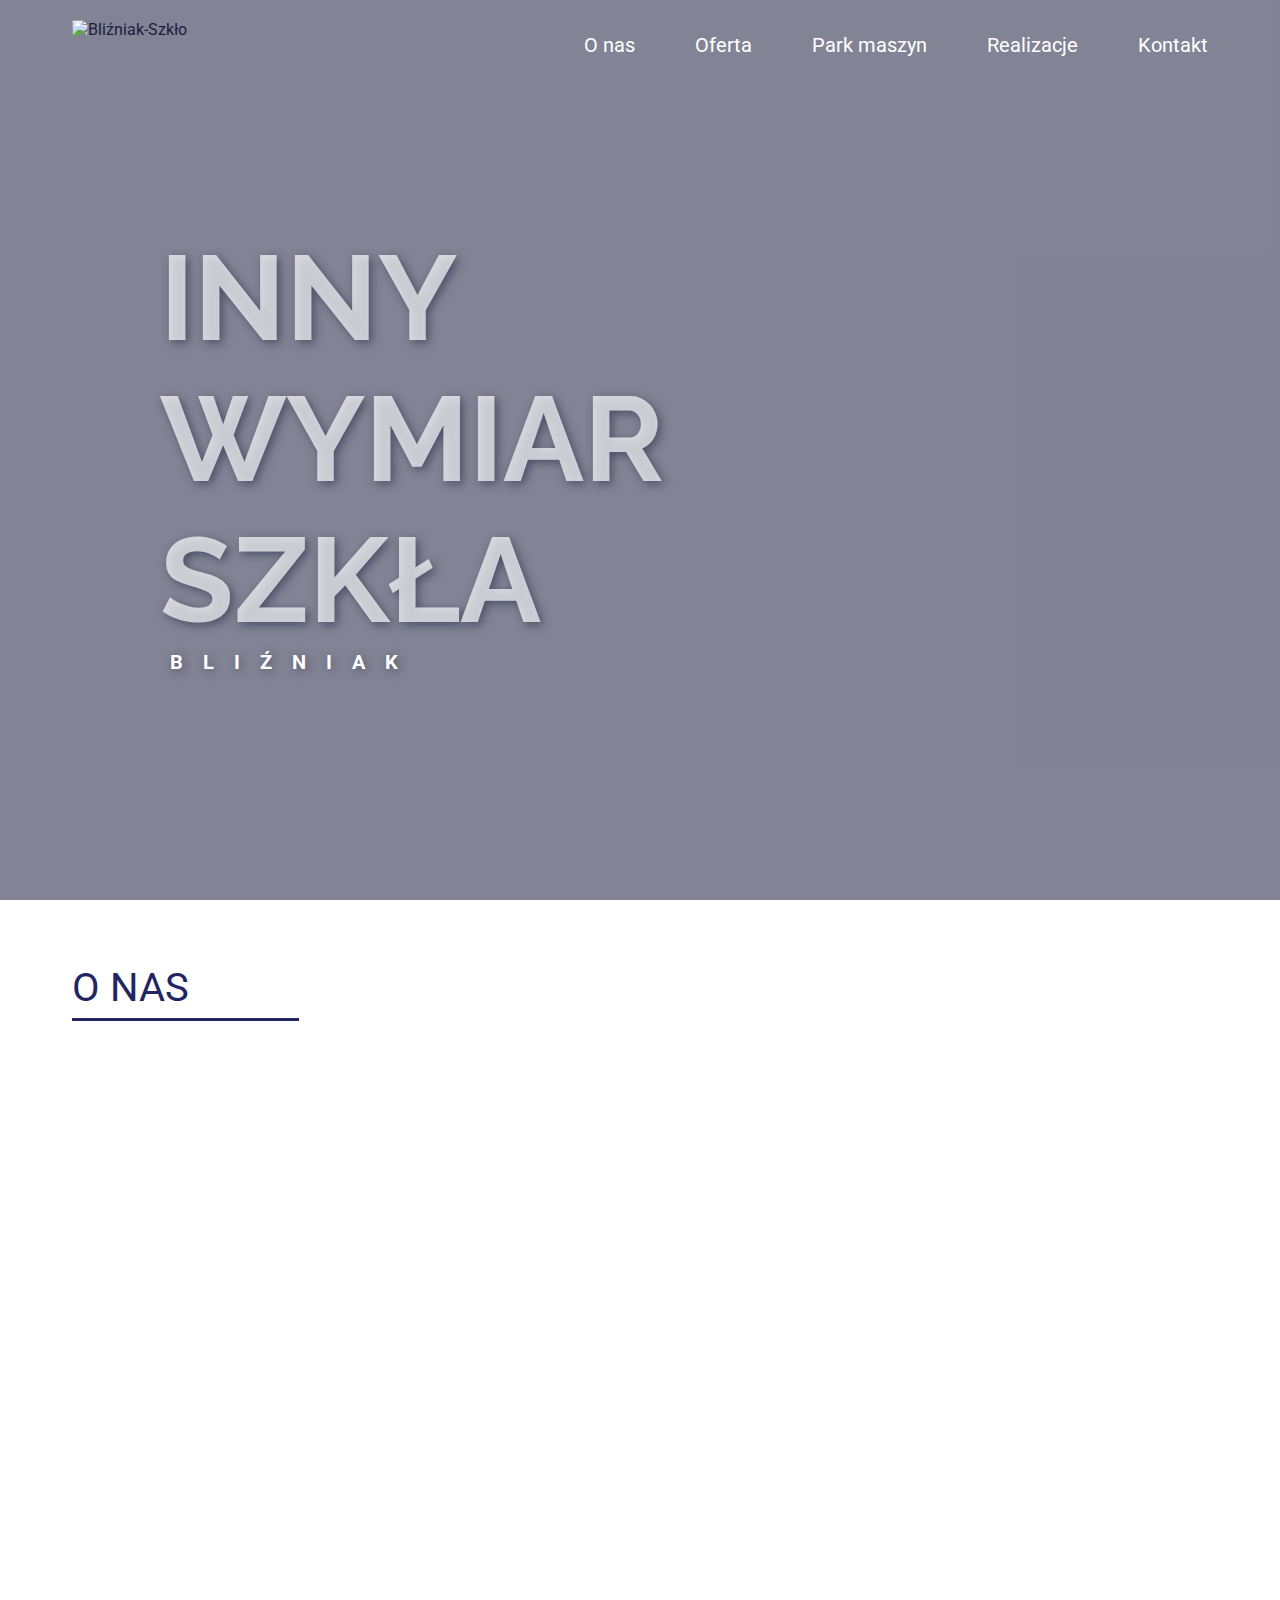
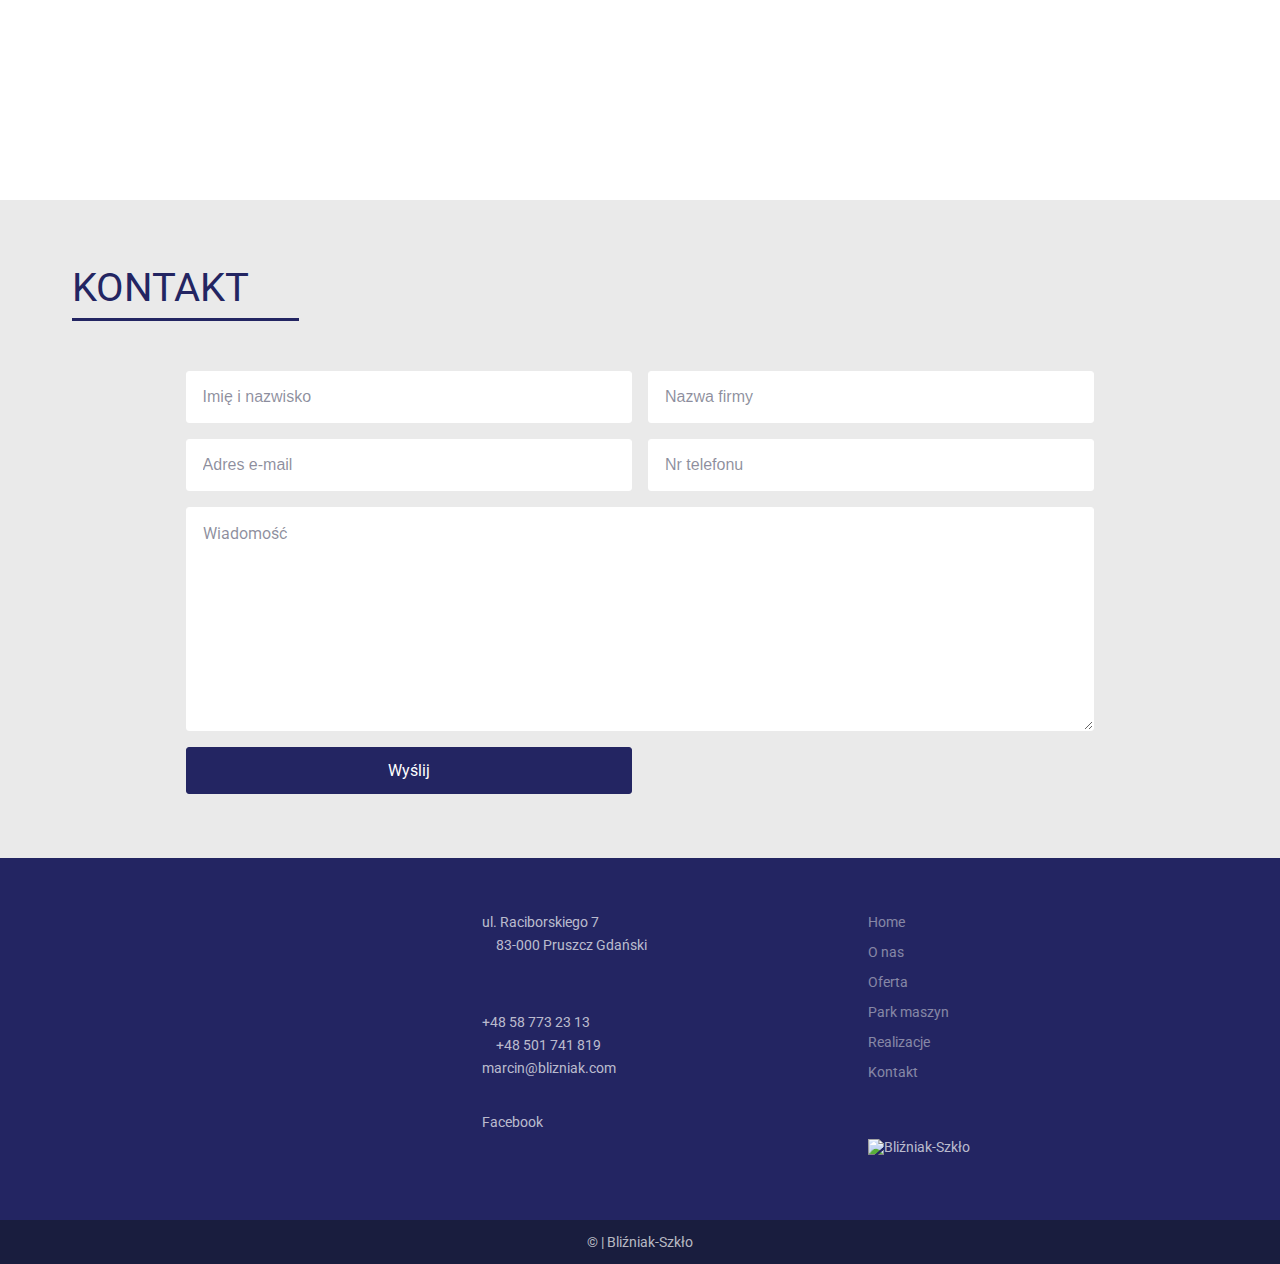
==== index.html @ 3faaf6b9 "Add contact form HTML and CSS" ====
<!DOCTYPE html>
<html lang="en">
	<head>
		<meta charset="UTF-8" />
		<meta http-equiv="X-UA-Compatible" content="IE=edge" />
		<meta name="viewport" content="width=device-width, initial-scale=1.0" />
		<link rel="icon" type="image/png" sizes="32x32" href="/favicon-32x32.png" />
		<link rel="preconnect" href="https://fonts.googleapis.com" />
		<link rel="preconnect" href="https://fonts.gstatic.com" crossorigin />
		<link
			href="https://fonts.googleapis.com/css2?family=Raleway:wght@400;700&family=Roboto:wght@400;700&display=swap"
			rel="stylesheet"
		/>
		<link rel="stylesheet" href="./css/hamburger.css" />
		<link rel="stylesheet" href="./css/main.css" />
		<!-- <link rel="stylesheet" media="screen and (max-width: 992px)" href="./css/mobile.css" /> -->

		<title>Bliźniak Szkło</title>

		<script src="https://kit.fontawesome.com/5b996fd4be.js" crossorigin="anonymous"></script>
		<script src="./js/main.js" defer></script>
	</head>

	<body>
		<header class="header">
			<div class="nav-wrapper">
				<div class="navbar">
					<div class="navbar__logo">
						<img src="./img/logo.jpg" alt="Bliźniak-Szkło" class="navbar__logo-img" />
					</div>

					<nav class="nav">
						<ul id="primary-navigation" class="nav__menu nav__menu-desktop">
							<li><a href="#about" class="nav__link">O nas</a></li>
							<li><a href="#offer" class="nav__link">Oferta</a></li>
							<li><a href="#machines" class="nav__link">Park maszyn</a></li>
							<li><a href="#ourwork" class="nav__link">Realizacje</a></li>
							<li><a href="#contact" class="nav__link">Kontakt</a></li>
						</ul>
					</nav>

					<nav class="nav__mobile">
						<ul id="primary-navigation" class="nav__menu nav__menu-mobile">
							<li><a href="#about" class="nav__link-mobile">O nas</a></li>
							<li><a href="#offer" class="nav__link-mobile">Oferta</a></li>
							<li><a href="#machines" class="nav__link-mobile">Park maszyn</a></li>
							<li><a href="#ourwork" class="nav__link-mobile">Realizacje</a></li>
							<li><a href="#contact" class="nav__link-mobile">Kontakt</a></li>
						</ul>
					</nav>

					<button
						class="hamburger hamburger--emphatic"
						type="button"
						aria-controls="primary-navigation"
					>
						<span class="hamburger-box">
							<span class="hamburger-inner"></span>
						</span>
					</button>
				</div>
			</div>
		</header>

		<main>
			<section class="hero">
				<div class="hero__shadow">
					<h1 class="hero__title">Inny wymiar szkła</h1>
					<h3 class="hero__subtitle">Bliźniak</h3>
				</div>
				<a href="#about" class="hero__arrow"><i class="fa-solid fa-chevron-down"></i></a>
			</section>

			<section id="about" class="about section">
				<div class="wrapper"><h2 class="section-title">O nas</h2></div>
			</section>

			<section id="contact" class="contact section">
				<div class="wrapper">
					<h2 class="section-title">Kontakt</h2>
					<div class="contact__box">
						<form class="contact__form" action="">
							<input
								class="contact__form-input"
								type="text"
								name="name"
								placeholder="Imię i nazwisko"
							/>
							<input
								class="contact__form-input"
								type="text"
								name="company"
								placeholder="Nazwa firmy"
							/>

							<input
								class="contact__form-input"
								type="email"
								name="email"
								placeholder="Adres e-mail"
								required
							/>
							<input
								class="contact__form-input"
								type="tel"
								name="phone"
								placeholder="Nr telefonu"
							/>

							<textarea
								class="contact__form-input contact__form-textarea"
								name="message"
								id="message"
								cols="30"
								rows="10"
								placeholder="Wiadomość"
							></textarea>
							<button class="contact__form-btn">Wyślij</button>
						</form>
						<!-- <div class="contact__img">
							<img src="./img/yacht/y4.jpg" alt="Szklane drzwi w łazience jachtu ACE" />
						</div> -->
					</div>
				</div>
			</section>
		</main>

		<footer class="footer">
			<div class="wrapper">
				<div class="footer__box">
					<div class="footer__map">
						<iframe
							src="https://www.google.com/maps/embed?pb=!1m18!1m12!1m3!1d2330.1888000478284!2d18.6280893!3d54.2652375!2m3!1f0!2f0!3f0!3m2!1i1024!2i768!4f13.1!3m3!1m2!1s0x46fd71000fdbfa2b%3A0xfeaa3572688bab7!2sRaciborskiego%207%2C%2083-000%20Pruszcz%20Gda%C5%84ski!5e0!3m2!1sen!2spl!4v1685389573727!5m2!1sen!2spl"
							width="300"
							height="250"
							style="border: 0"
							allowfullscreen=""
							loading="lazy"
							referrerpolicy="no-referrer-when-downgrade"
						></iframe>
					</div>
					<div class="footer__adress">
						<p><i class="fa-solid fa-location-dot"></i>ul. Raciborskiego 7</p>
						<p>83-000 Pruszcz Gdański</p>
					</div>
					<div class="footer__contacts">
						<p><i class="fa-solid fa-phone"></i>+48 58 773 23 13</p>
						<p>+48 501 741 819</p>
						<p>
							<i class="fa-solid fa-envelope"></i
							><a href="mailto:marcin@blizniak.com" class="footer__link">marcin@blizniak.com</a>
						</p>
					</div>
					<div class="socials">
						<p>
							<i class="fa-brands fa-facebook-f"></i
							><a
								href="http://https://www.facebook.com/profile.php?id=100068883725891"
								target="_blank"
								class="footer__link"
								>Facebook</a
							>
						</p>
					</div>
					<nav class="footer__nav">
						<ul id="footer-navigation" class="footer__nav">
							<li><a href="#" class="footer__link">Home</a></li>
							<li><a href="#about" class="footer__link">O nas</a></li>
							<li><a href="#offer" class="footer__link">Oferta</a></li>
							<li><a href="#machines" class="footer__link">Park maszyn</a></li>
							<li><a href="#ourwork" class="footer__link">Realizacje</a></li>
							<li><a href="#contact" class="footer__link">Kontakt</a></li>
						</ul>
					</nav>
					<div class="footer__logo">
						<img src="./img/logo.jpg" alt="Bliźniak-Szkło" class="footer__logo-img" />
					</div>
				</div>
			</div>
			<div class="footer__bottom-txt">
				&copy; <span class="footer__year"></span> | Bliźniak-Szkło
			</div>
		</footer>
	</body>
</html>
---- css/hamburger.css ----
.hamburger {
	padding: 15px 15px;
	display: inline-block;
	cursor: pointer;
	transition-property: opacity, filter;
	transition-duration: 0.15s;
	transition-timing-function: linear;
	font: inherit;
	color: inherit;
	text-transform: none;
	background-color: transparent;
	border: 0;
	margin: 0;
	overflow: visible;
}
.hamburger:hover {
	opacity: 0.7;
}
.hamburger.is-active:hover {
	opacity: 0.7;
}
.hamburger.is-active .hamburger-inner,
.hamburger.is-active .hamburger-inner::before,
.hamburger.is-active .hamburger-inner::after {
	background-color: #000;
}

.hamburger-box {
	width: 40px;
	height: 24px;
	display: inline-block;
	position: relative;
}

.hamburger-inner {
	display: block;
	top: 50%;
	margin-top: -2px;
}
.hamburger-inner,
.hamburger-inner::before,
.hamburger-inner::after {
	width: 40px;
	height: 4px;
	background-color: #000;
	border-radius: 4px;
	position: absolute;
	transition-property: transform;
	transition-duration: 0.15s;
	transition-timing-function: ease;
}
.hamburger-inner::before,
.hamburger-inner::after {
	content: '';
	display: block;
}
.hamburger-inner::before {
	top: -10px;
}
.hamburger-inner::after {
	bottom: -10px;
}

.hamburger--emphatic {
	overflow: hidden;
}
.hamburger--emphatic .hamburger-inner {
	transition: background-color 0.125s 0.175s ease-in;
}
.hamburger--emphatic .hamburger-inner::before {
	left: 0;
	transition: transform 0.125s cubic-bezier(0.6, 0.04, 0.98, 0.335), top 0.05s 0.125s linear,
		left 0.125s 0.175s ease-in;
}
.hamburger--emphatic .hamburger-inner::after {
	top: 10px;
	right: 0;
	transition: transform 0.125s cubic-bezier(0.6, 0.04, 0.98, 0.335), top 0.05s 0.125s linear,
		right 0.125s 0.175s ease-in;
}
.hamburger--emphatic.is-active .hamburger-inner {
	transition-delay: 0s;
	transition-timing-function: ease-out;
	background-color: transparent !important;
}
.hamburger--emphatic.is-active .hamburger-inner::before {
	left: -80px;
	top: -80px;
	transform: translate3d(80px, 80px, 0) rotate(45deg);
	transition: left 0.125s ease-out, top 0.05s 0.125s linear,
		transform 0.125s 0.175s cubic-bezier(0.075, 0.82, 0.165, 1);
}
.hamburger--emphatic.is-active .hamburger-inner::after {
	right: -80px;
	top: -80px;
	transform: translate3d(-80px, 80px, 0) rotate(-45deg);
	transition: right 0.125s ease-out, top 0.05s 0.125s linear,
		transform 0.125s 0.175s cubic-bezier(0.075, 0.82, 0.165, 1);
}
---- css/main.css ----
@-webkit-keyframes gradientAnimation {
  0% {
    background-position: 140% 140%;
  }
  65% {
    background-position: 140% 140%;
  }
  100% {
    background-position: -20% 0%;
  }
}
@keyframes gradientAnimation {
  0% {
    background-position: 140% 140%;
  }
  65% {
    background-position: 140% 140%;
  }
  100% {
    background-position: -20% 0%;
  }
}
@-webkit-keyframes arrowBounce {
  0% {
    bottom: 20px;
  }
  10% {
    bottom: 30px;
  }
  20% {
    bottom: 20px;
  }
  30% {
    bottom: 25px;
  }
  40% {
    bottom: 20px;
  }
  100% {
    bottom: 20px;
  }
}
@keyframes arrowBounce {
  0% {
    bottom: 20px;
  }
  10% {
    bottom: 30px;
  }
  20% {
    bottom: 20px;
  }
  30% {
    bottom: 25px;
  }
  40% {
    bottom: 20px;
  }
  100% {
    bottom: 20px;
  }
}
*,
*::before,
*::after {
  -webkit-box-sizing: border-box;
          box-sizing: border-box;
  margin: 0;
  padding: 0;
}

html {
  font-size: 62.5%;
  scroll-behavior: smooth;
}

body {
  background-color: #eaeaea;
  color: #191d3e;
  font-family: "Roboto", sans-serif;
  font-size: 1.6rem;
}

.wrapper {
  width: 100%;
  max-width: 1400px;
  margin: 0 auto;
}

.section {
  padding: 6em 0;
}

.section-title {
  position: relative;
  margin-bottom: 1.5em;
  color: #232562;
  text-transform: uppercase;
  font-size: 4rem;
  font-weight: normal;
}

.section-title::after {
  content: "";
  position: absolute;
  bottom: -10px;
  left: 0;
  width: 20%;
  height: 3px;
  background-color: #232562;
}

.header {
  position: absolute;
  display: -webkit-box;
  display: -ms-flexbox;
  display: flex;
  -webkit-box-pack: center;
      -ms-flex-pack: center;
          justify-content: center;
  width: 100%;
  z-index: 5;
}

.nav-wrapper {
  width: 100%;
  max-width: 1400px;
  margin: 0 auto;
}

.navbar {
  display: -webkit-box;
  display: -ms-flexbox;
  display: flex;
  -webkit-box-pack: justify;
      -ms-flex-pack: justify;
          justify-content: space-between;
  -webkit-box-align: center;
      -ms-flex-align: center;
          align-items: center;
  width: 100%;
  height: 90px;
  padding: 2rem 0;
}
.navbar__logo {
  height: 100%;
  z-index: 5;
}
.navbar__logo-img {
  height: 100%;
}

.nav__mobile {
  position: absolute;
  top: -100vh;
  right: 0;
  display: none;
  -webkit-box-pack: center;
      -ms-flex-pack: center;
          justify-content: center;
  width: 100%;
  height: 100vh;
  background-color: #191d3e;
  opacity: 0;
  -webkit-transition: top 0.3s ease-in, opacity 0.3s linear;
  transition: top 0.3s ease-in, opacity 0.3s linear;
}
.nav__menu {
  display: -webkit-box;
  display: -ms-flexbox;
  display: flex;
  list-style: none;
}
.nav__menu-desktop {
  -webkit-box-align: center;
      -ms-flex-align: center;
          align-items: center;
  height: 100%;
}
.nav__menu-mobile {
  -webkit-box-orient: vertical;
  -webkit-box-direction: normal;
      -ms-flex-direction: column;
          flex-direction: column;
  -webkit-box-pack: center;
      -ms-flex-pack: center;
          justify-content: center;
  gap: 2em;
}
.nav__link {
  margin-left: 3em;
  padding: 1em 0;
  color: hsl(0, 0%, 100%);
  font-size: 2rem;
  position: relative;
  font-family: "Roboto", sans-serif;
  text-decoration: none;
  overflow: hidden;
  cursor: pointer;
}
.nav__link::before {
  content: "";
  display: block;
  position: absolute;
  bottom: 5px;
  left: 0;
  width: 0;
  height: 2px;
  background-color: hsl(0, 0%, 100%);
  -webkit-transition: width 0.2s linear;
  transition: width 0.2s linear;
}
.nav__link:hover::before {
  width: 100%;
}
.nav__link-mobile {
  margin: 0;
  color: hsl(0, 0%, 100%);
  font-size: 3rem;
  font-weight: normal;
  position: relative;
  font-family: "Roboto", sans-serif;
  text-decoration: none;
  overflow: hidden;
  cursor: pointer;
}

.is-visible {
  top: 0;
  opacity: 1;
}

.hamburger {
  display: none;
}

.hero {
  position: relative;
  height: 100vh;
  width: 100%;
  background-image: url("../img/yacht/y6.jpg");
  background-size: cover;
  background-repeat: no-repeat;
  text-transform: uppercase;
  text-align: center;
}
.hero__shadow {
  display: -webkit-box;
  display: -ms-flexbox;
  display: flex;
  -webkit-box-orient: vertical;
  -webkit-box-direction: normal;
      -ms-flex-direction: column;
          flex-direction: column;
  -webkit-box-pack: center;
      -ms-flex-pack: center;
          justify-content: center;
  -webkit-box-align: center;
      -ms-flex-align: center;
          align-items: center;
  width: 100%;
  height: 100%;
  padding: 2em;
  background-color: hsla(234, 43%, 17%, 0.5);
}
.hero__title {
  background: linear-gradient(135deg, hsla(0, 0%, 100%, 0) 48%, hsl(0, 0%, 100%) 50%, hsla(0, 0%, 100%, 0) 50%);
  background-size: 200%;
  -webkit-background-clip: text;
          background-clip: text;
  color: hsla(0, 0%, 100%, 0.7);
  text-shadow: 3px 3px 10px hsla(234, 43%, 17%, 0.5);
  font-size: 14rem;
  font-family: "Raleway", sans-serif;
  -webkit-animation: gradientAnimation 12s ease infinite;
          animation: gradientAnimation 12s ease infinite;
}
.hero__subtitle {
  font-size: 2rem;
  letter-spacing: 2em;
  color: hsl(0, 0%, 100%);
  text-shadow: 2px 2px 10px hsla(234, 43%, 17%, 0.5);
}
.hero__arrow {
  position: absolute;
  bottom: 20px;
  left: 50%;
  -webkit-transform: translateX(-50%);
          transform: translateX(-50%);
  padding: 10px;
  font-size: 4rem;
  color: hsla(0, 0%, 100%, 0.7);
  text-shadow: 2px 2px 10px hsla(234, 43%, 17%, 0.5);
}

.about {
  background-color: hsl(0, 0%, 100%);
  height: 100vh;
}

.contact__box {
  display: -webkit-box;
  display: -ms-flexbox;
  display: flex;
  -webkit-box-pack: center;
      -ms-flex-pack: center;
          justify-content: center;
  width: 100%;
}
.contact__form {
  display: grid;
  grid-template-columns: repeat(2, 1fr);
  gap: 1em;
  width: 80%;
}
.contact__form-input {
  padding: 1em;
  border: 1px solid hsl(0, 0%, 100%);
  border-radius: 3px;
  font-size: 1.6rem;
}
.contact__form-input::-webkit-input-placeholder {
  color: hsla(234, 43%, 17%, 0.5);
}
.contact__form-input::-moz-placeholder {
  color: hsla(234, 43%, 17%, 0.5);
}
.contact__form-input:-ms-input-placeholder {
  color: hsla(234, 43%, 17%, 0.5);
}
.contact__form-input::-ms-input-placeholder {
  color: hsla(234, 43%, 17%, 0.5);
}
.contact__form-input::placeholder {
  color: hsla(234, 43%, 17%, 0.5);
}
.contact__form-textarea {
  grid-column: 1/3;
  width: 100%;
  resize: vertical;
  font-family: "Roboto", sans-serif;
  font-size: 1.6rem;
}
.contact__form-btn {
  font-size: 1.6rem;
  position: relative;
  padding: 0.8em 2em;
  border: 1px solid #232562;
  border-radius: 3px;
  color: hsl(0, 0%, 100%);
  background-color: #232562;
  font-family: "Roboto", sans-serif;
  overflow: hidden;
  cursor: pointer;
  -webkit-transition: color 0.3s linear;
  transition: color 0.3s linear;
}
.contact__form-btn:hover {
  color: hsla(0, 0%, 100%, 0.7);
}
.contact__form-btn::before {
  content: "";
  position: absolute;
  display: block;
  top: 0px;
  left: -100%;
  width: 50%;
  height: 200%;
  background-image: -webkit-gradient(linear, left top, left bottom, from(rgba(255, 255, 255, 0)), to(rgba(255, 255, 255, 0.3)));
  background-image: linear-gradient(rgba(255, 255, 255, 0), rgba(255, 255, 255, 0.3));
  -webkit-transform: rotate(-45deg);
          transform: rotate(-45deg);
  -webkit-transition: left 1.5s;
  transition: left 1.5s;
}
.contact__form-btn:hover::before {
  left: 150%;
}

.footer {
  display: -webkit-box;
  display: -ms-flexbox;
  display: flex;
  -webkit-box-orient: vertical;
  -webkit-box-direction: normal;
      -ms-flex-direction: column;
          flex-direction: column;
  -webkit-box-align: center;
      -ms-flex-align: center;
          align-items: center;
  background-color: #232562;
  color: hsla(0, 0%, 100%, 0.7);
  font-size: 1.4rem;
}
.footer__box {
  display: grid;
  grid-template-columns: 1fr 1fr 1fr;
  grid-template-rows: 100px 100px 50px;
  grid-template-areas: "map adress nav" "map contacts nav" "map socials logo";
  -webkit-column-gap: 4em;
     -moz-column-gap: 4em;
          column-gap: 4em;
  padding: 4em 0;
}
.footer__map {
  grid-area: map;
  width: 100%;
  height: 100%;
}
.footer__adress {
  grid-area: adress;
  display: -webkit-box;
  display: -ms-flexbox;
  display: flex;
  -webkit-box-orient: vertical;
  -webkit-box-direction: normal;
      -ms-flex-direction: column;
          flex-direction: column;
  gap: 0.5em;
}
.footer__contacts {
  grid-area: contacts;
  display: -webkit-box;
  display: -ms-flexbox;
  display: flex;
  -webkit-box-orient: vertical;
  -webkit-box-direction: normal;
      -ms-flex-direction: column;
          flex-direction: column;
  gap: 0.5em;
}
.footer__socials {
  position: relative;
}
.footer__logo {
  position: relative;
  height: 100%;
}
.footer__logo-img {
  position: absolute;
  bottom: 0;
  height: 50%;
}
.footer__nav {
  grid-area: nav;
  list-style: none;
  display: -webkit-box;
  display: -ms-flexbox;
  display: flex;
  -webkit-box-orient: vertical;
  -webkit-box-direction: normal;
      -ms-flex-direction: column;
          flex-direction: column;
  gap: 1em;
}
.footer__nav a {
  color: hsla(0, 0%, 92%, 0.5);
}
.footer__link {
  text-decoration: none;
  color: hsla(0, 0%, 100%, 0.7);
}
.footer__link:hover {
  color: #c7af99;
}
.footer i {
  width: 1em;
  margin-right: 1em;
}
.footer p:nth-child(2) {
  margin-left: 2em;
}
.footer__bottom-txt {
  width: 100%;
  padding: 1em 0em;
  background-color: #191d3e;
  text-align: center;
}

@keyframes gradientAnimation {
  0% {
    background-position: 140% 140%;
  }
  65% {
    background-position: 140% 140%;
  }
  100% {
    background-position: -20% 0%;
  }
}
@keyframes arrowBounce {
  0% {
    bottom: 20px;
  }
  10% {
    bottom: 30px;
  }
  20% {
    bottom: 20px;
  }
  30% {
    bottom: 25px;
  }
  40% {
    bottom: 20px;
  }
  100% {
    bottom: 20px;
  }
}
@media (max-width: 1600px) {
  .wrapper {
    max-width: 1200px;
    padding: 0 2em;
  }
  .nav-wrapper {
    max-width: 1200px;
  }
  .hero__title {
    font-size: 12rem;
  }
}
@media (max-width: 1400px) {
  .section {
    padding: 4em 0;
  }
  .nav-wrapper {
    padding: 0 2em;
  }
  .hero__shadow {
    -webkit-box-align: start;
        -ms-flex-align: start;
            align-items: flex-start;
    padding: 0 10em;
    text-align: left;
  }
  .hero__title {
    width: 75%;
    -webkit-animation: gradientAnimation 8s ease infinite;
            animation: gradientAnimation 8s ease infinite;
  }
  .hero__subtitle {
    width: 75%;
    padding-left: 0.5em;
    font-size: 2rem;
    letter-spacing: 1em;
  }
}
@media (max-width: 1200px) {
  .wrapper {
    padding: 0 3em;
  }
  .nav__link {
    font-size: 1.8rem;
    margin-left: 2em;
  }
  .nav__logo {
    height: 80%;
  }
  .hero__shadow {
    padding: 0 6em;
  }
  .hero__title {
    -webkit-animation: gradientAnimation 8s ease infinite;
            animation: gradientAnimation 8s ease infinite;
  }
  .contact__form {
    width: 100%;
  }
}
@media (max-width: 992px) {
  .nav-wrapper {
    padding-right: 1em;
  }
  .nav {
    display: none;
  }
  .nav__mobile {
    display: -webkit-box;
    display: -ms-flexbox;
    display: flex;
  }
  .hamburger {
    display: block;
  }
  .hero__title {
    font-size: 10rem;
  }
  .hero__subtitle {
    padding-left: 0.5em;
    font-size: 1.5rem;
    font-weight: normal;
  }
  .contact__form-input {
    width: 100%;
  }
  .footer__box {
    grid-template-columns: 1fr 1fr;
    grid-template-rows: 100px 100px 50px;
    grid-template-areas: "adress nav" "contacts nav" "socials logo";
    margin-left: 2em;
  }
  .footer__map {
    display: none;
  }
}
@media (max-width: 768px) {
  .hero__shadow {
    padding: 0 4em;
  }
  .hero__title {
    font-size: 8rem;
  }
  .contact__form {
    display: -webkit-box;
    display: -ms-flexbox;
    display: flex;
    -webkit-box-orient: vertical;
    -webkit-box-direction: normal;
        -ms-flex-direction: column;
            flex-direction: column;
  }
}
@media (max-width: 576px) {
  .navbar {
    height: 70px;
  }
  .hero__shadow {
    padding: 0 2em;
    -webkit-box-align: center;
        -ms-flex-align: center;
            align-items: center;
    text-align: center;
  }
  .hero__title {
    width: 80%;
    font-size: 6rem;
  }
  .hero__subtitle {
    width: 100%;
    padding: 1em 0;
  }
  .footer__box {
    display: -webkit-box;
    display: -ms-flexbox;
    display: flex;
    -webkit-box-orient: vertical;
    -webkit-box-direction: normal;
        -ms-flex-direction: column;
            flex-direction: column;
    gap: 2em;
  }
  .footer__nav {
    -webkit-box-orient: vertical;
    -webkit-box-direction: normal;
        -ms-flex-direction: column;
            flex-direction: column;
    width: 100%;
    height: 75px;
    -ms-flex-wrap: wrap;
        flex-wrap: wrap;
    gap: 0.5em;
  }
  .footer__logo {
    display: none;
  }
}/*# sourceMappingURL=main.css.map */
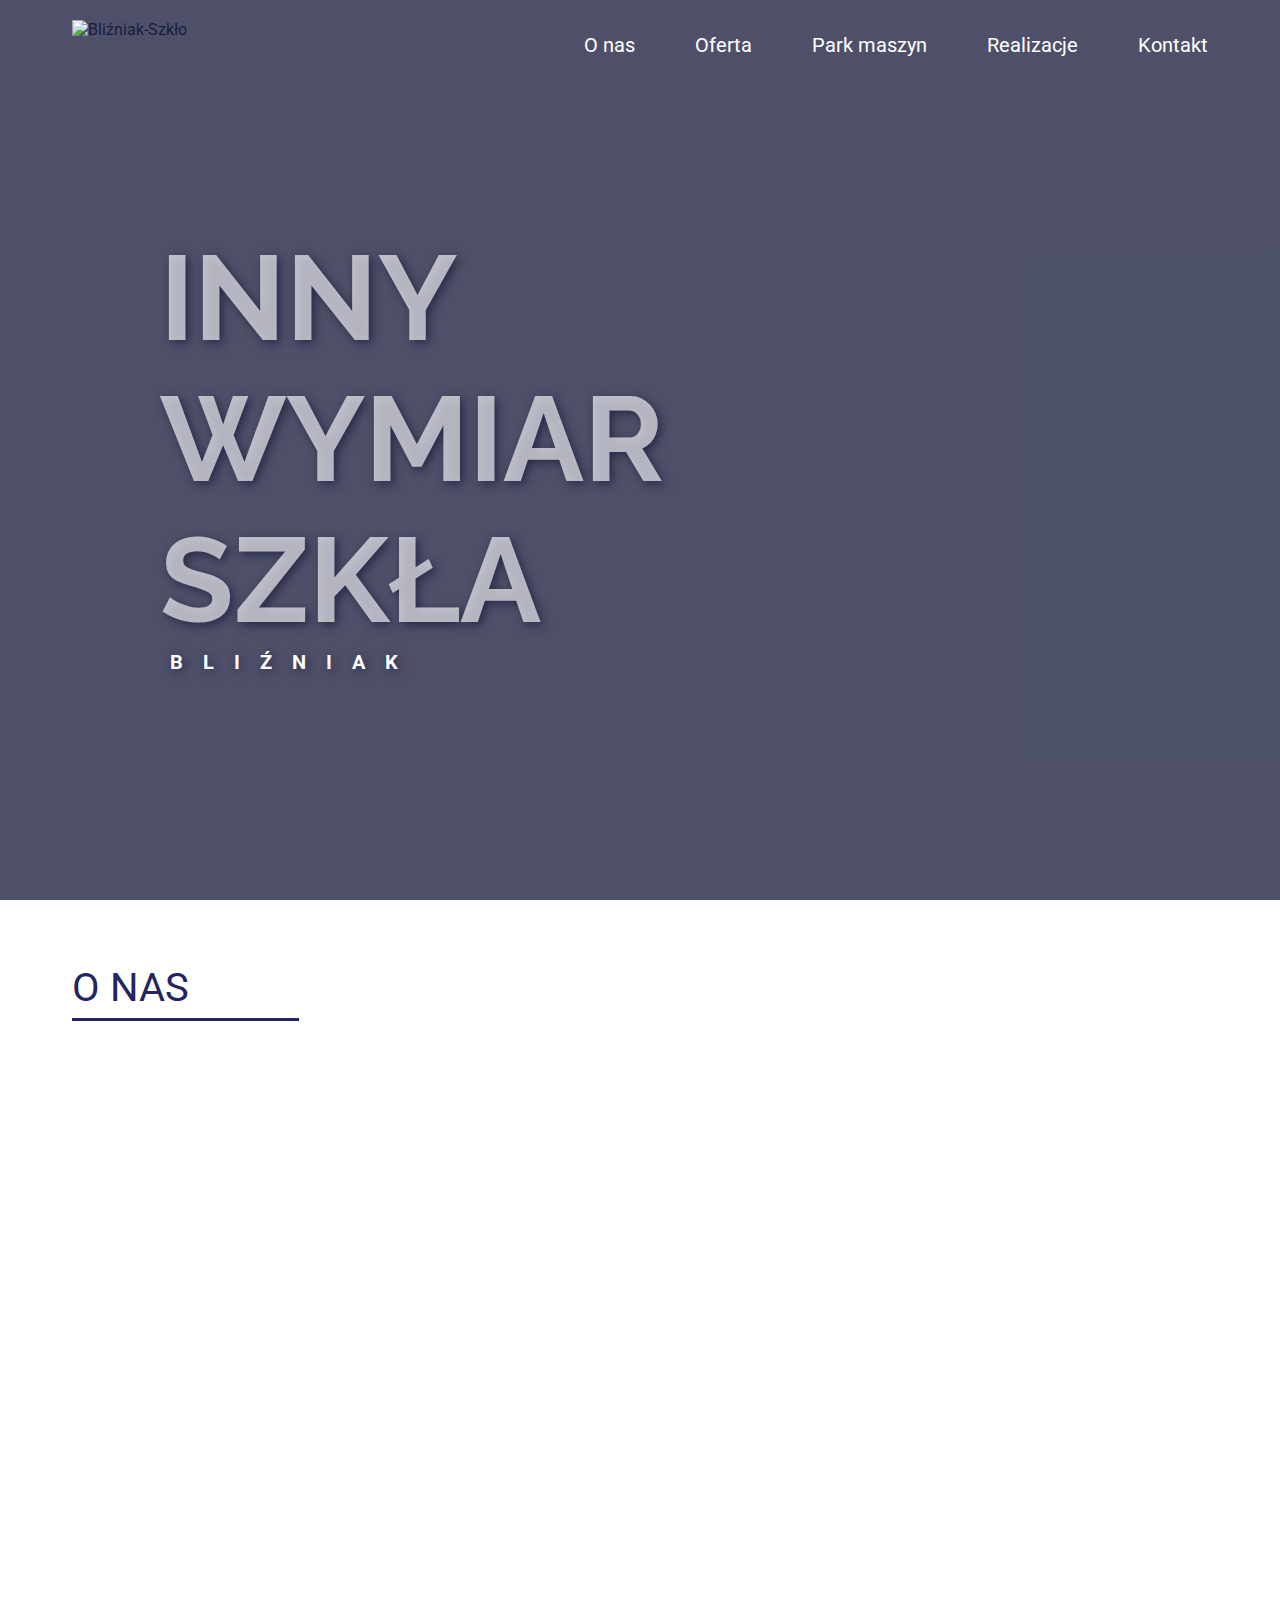
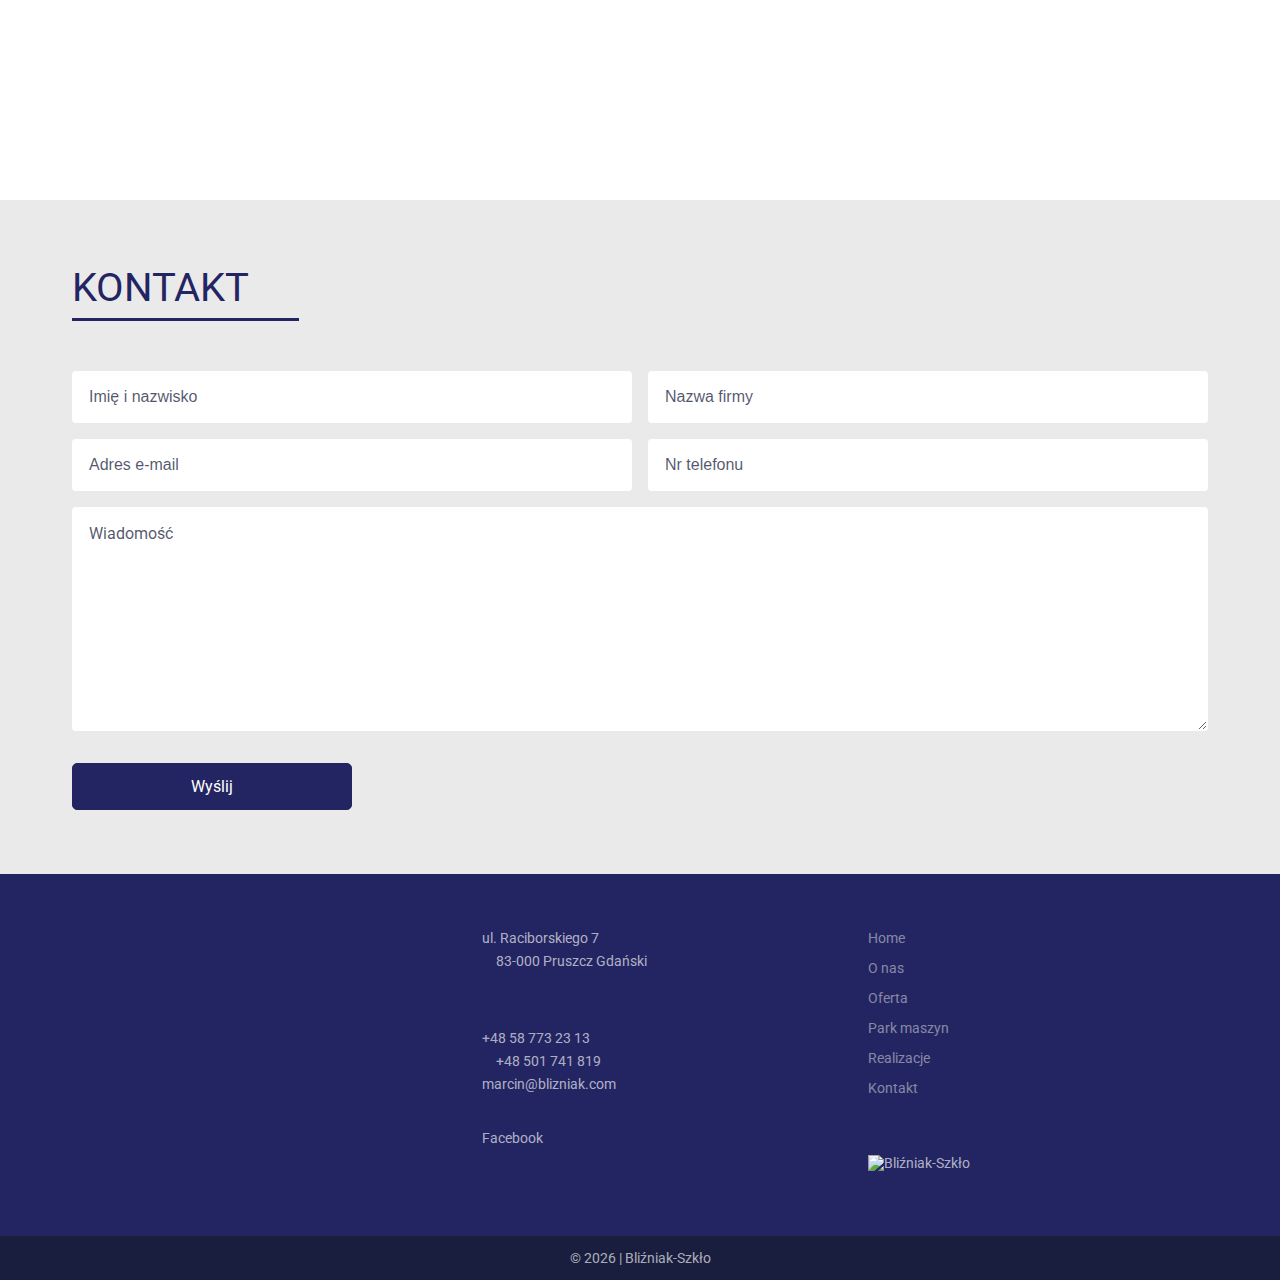
==== commit 565ef6c7: "Change Contact section styling and add form handle" ====
--- a/index.html
+++ b/index.html
@@ -79,7 +79,7 @@
 				<div class="wrapper">
 					<h2 class="section-title">Kontakt</h2>
 					<div class="contact__box">
-						<form class="contact__form" action="">
+						<form class="contact__form" name="contactFrom" action="">
 							<input
 								class="contact__form-input"
 								type="text"
@@ -115,7 +115,7 @@
 								rows="10"
 								placeholder="Wiadomość"
 							></textarea>
-							<button class="contact__form-btn">Wyślij</button>
+							<button id="form-btn" class="contact__form-btn">Wyślij</button>
 						</form>
 						<!-- <div class="contact__img">
 							<img src="./img/yacht/y4.jpg" alt="Szklane drzwi w łazience jachtu ACE" />
--- a/css/main.css
+++ b/css/main.css
@@ -261,15 +261,15 @@
   width: 100%;
   height: 100%;
   padding: 2em;
-  background-color: hsla(234, 43%, 17%, 0.5);
+  background-color: hsla(234, 43%, 17%, 0.75);
 }
 .hero__title {
   background: linear-gradient(135deg, hsla(0, 0%, 100%, 0) 48%, hsl(0, 0%, 100%) 50%, hsla(0, 0%, 100%, 0) 50%);
   background-size: 200%;
   -webkit-background-clip: text;
           background-clip: text;
-  color: hsla(0, 0%, 100%, 0.7);
-  text-shadow: 3px 3px 10px hsla(234, 43%, 17%, 0.5);
+  color: hsla(0, 0%, 100%, 0.65);
+  text-shadow: 3px 3px 10px hsla(234, 43%, 17%, 0.75);
   font-size: 14rem;
   font-family: "Raleway", sans-serif;
   -webkit-animation: gradientAnimation 12s ease infinite;
@@ -279,7 +279,7 @@
   font-size: 2rem;
   letter-spacing: 2em;
   color: hsl(0, 0%, 100%);
-  text-shadow: 2px 2px 10px hsla(234, 43%, 17%, 0.5);
+  text-shadow: 2px 2px 10px hsla(234, 43%, 17%, 0.75);
 }
 .hero__arrow {
   position: absolute;
@@ -289,8 +289,8 @@
           transform: translateX(-50%);
   padding: 10px;
   font-size: 4rem;
-  color: hsla(0, 0%, 100%, 0.7);
-  text-shadow: 2px 2px 10px hsla(234, 43%, 17%, 0.5);
+  color: hsla(0, 0%, 100%, 0.65);
+  text-shadow: 2px 2px 10px hsla(234, 43%, 17%, 0.75);
 }
 
 .about {
@@ -311,7 +311,7 @@
   display: grid;
   grid-template-columns: repeat(2, 1fr);
   gap: 1em;
-  width: 80%;
+  width: 100%;
 }
 .contact__form-input {
   padding: 1em;
@@ -320,19 +320,19 @@
   font-size: 1.6rem;
 }
 .contact__form-input::-webkit-input-placeholder {
-  color: hsla(234, 43%, 17%, 0.5);
+  color: hsla(234, 43%, 17%, 0.75);
 }
 .contact__form-input::-moz-placeholder {
-  color: hsla(234, 43%, 17%, 0.5);
+  color: hsla(234, 43%, 17%, 0.75);
 }
 .contact__form-input:-ms-input-placeholder {
-  color: hsla(234, 43%, 17%, 0.5);
+  color: hsla(234, 43%, 17%, 0.75);
 }
 .contact__form-input::-ms-input-placeholder {
-  color: hsla(234, 43%, 17%, 0.5);
+  color: hsla(234, 43%, 17%, 0.75);
 }
 .contact__form-input::placeholder {
-  color: hsla(234, 43%, 17%, 0.5);
+  color: hsla(234, 43%, 17%, 0.75);
 }
 .contact__form-textarea {
   grid-column: 1/3;
@@ -342,11 +342,13 @@
   font-size: 1.6rem;
 }
 .contact__form-btn {
+  margin-top: 1em;
+  width: 50%;
   font-size: 1.6rem;
   position: relative;
   padding: 0.8em 2em;
   border: 1px solid #232562;
-  border-radius: 3px;
+  border-radius: 5px;
   color: hsl(0, 0%, 100%);
   background-color: #232562;
   font-family: "Roboto", sans-serif;
@@ -356,7 +358,7 @@
   transition: color 0.3s linear;
 }
 .contact__form-btn:hover {
-  color: hsla(0, 0%, 100%, 0.7);
+  color: hsla(0, 0%, 100%, 0.65);
 }
 .contact__form-btn::before {
   content: "";
@@ -365,16 +367,16 @@
   top: 0px;
   left: -100%;
   width: 50%;
-  height: 200%;
+  height: 100%;
   background-image: -webkit-gradient(linear, left top, left bottom, from(rgba(255, 255, 255, 0)), to(rgba(255, 255, 255, 0.3)));
   background-image: linear-gradient(rgba(255, 255, 255, 0), rgba(255, 255, 255, 0.3));
   -webkit-transform: rotate(-45deg);
           transform: rotate(-45deg);
-  -webkit-transition: left 1.5s;
-  transition: left 1.5s;
+  -webkit-transition: left 1s;
+  transition: left 1s;
 }
 .contact__form-btn:hover::before {
-  left: 150%;
+  left: 100%;
 }
 
 .footer {
@@ -389,7 +391,7 @@
       -ms-flex-align: center;
           align-items: center;
   background-color: #232562;
-  color: hsla(0, 0%, 100%, 0.7);
+  color: hsla(0, 0%, 100%, 0.65);
   font-size: 1.4rem;
 }
 .footer__box {
@@ -458,7 +460,7 @@
 }
 .footer__link {
   text-decoration: none;
-  color: hsla(0, 0%, 100%, 0.7);
+  color: hsla(0, 0%, 100%, 0.65);
 }
 .footer__link:hover {
   color: #c7af99;
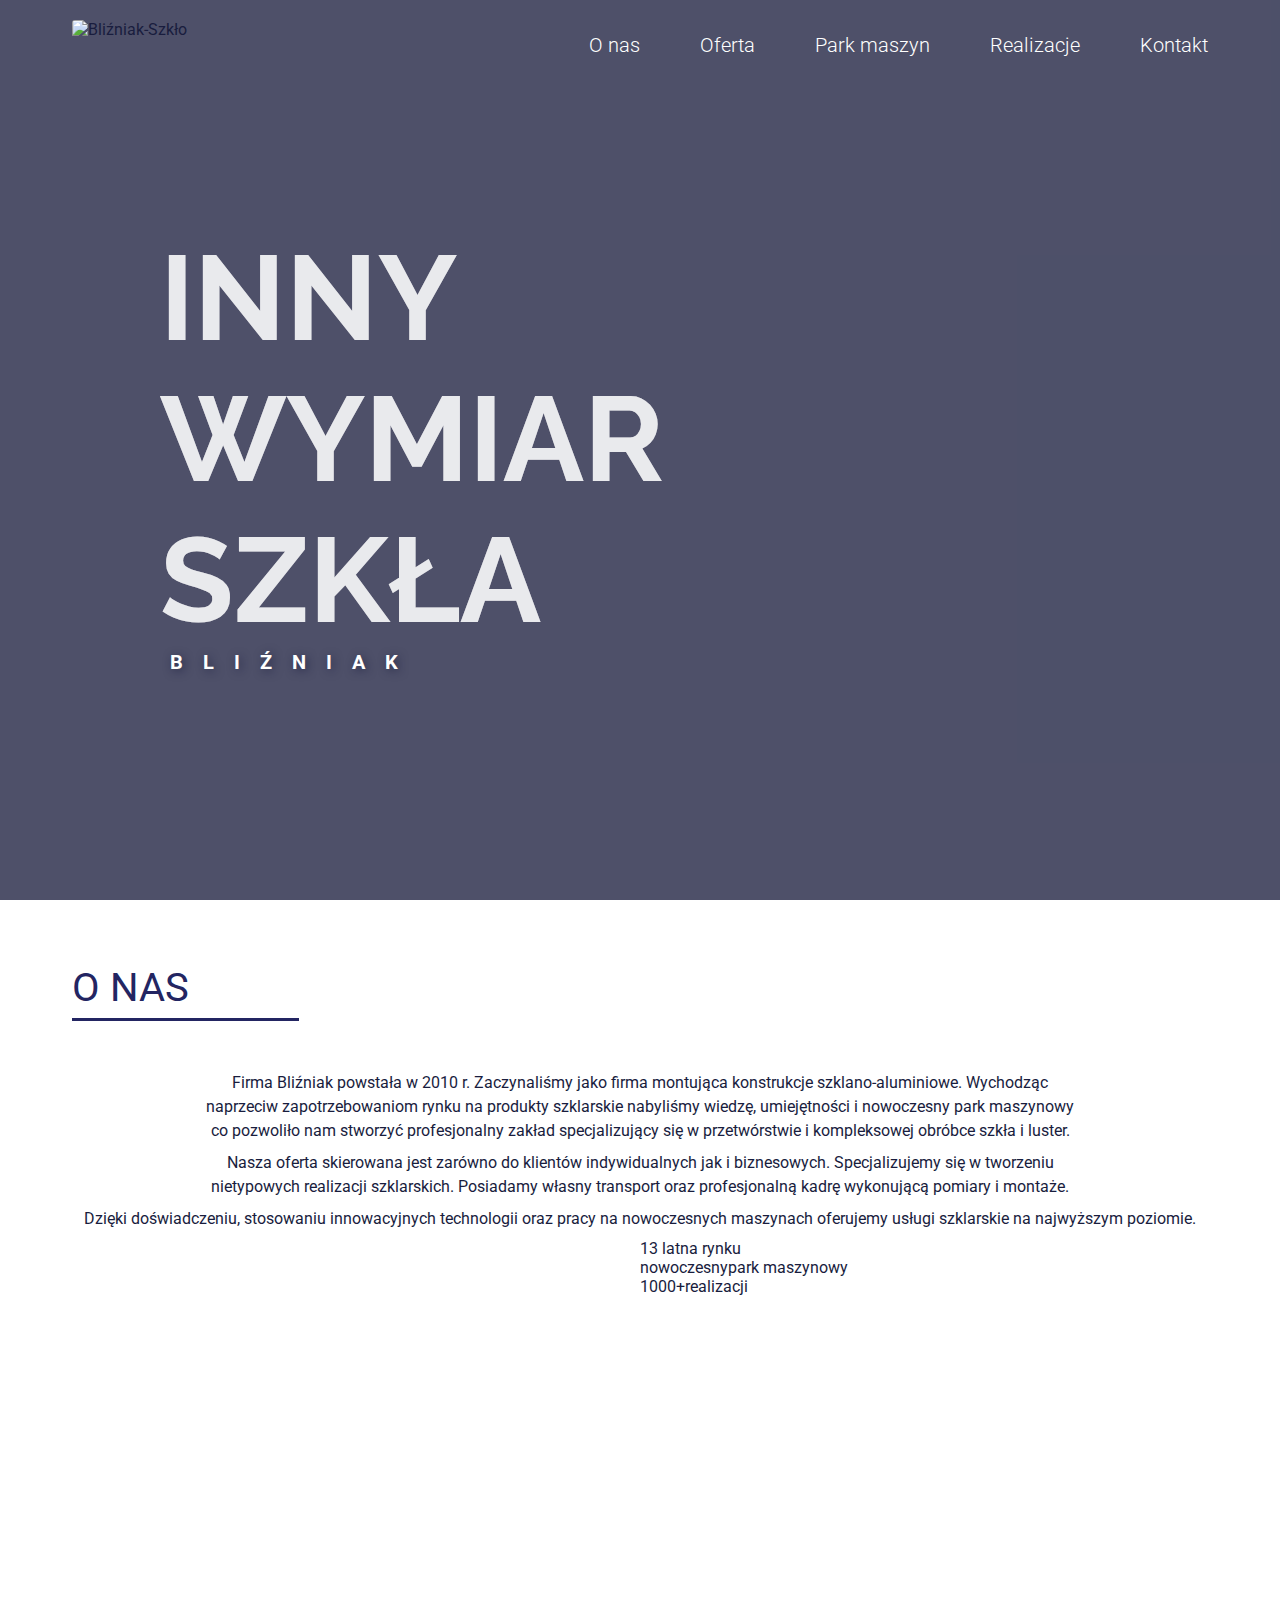
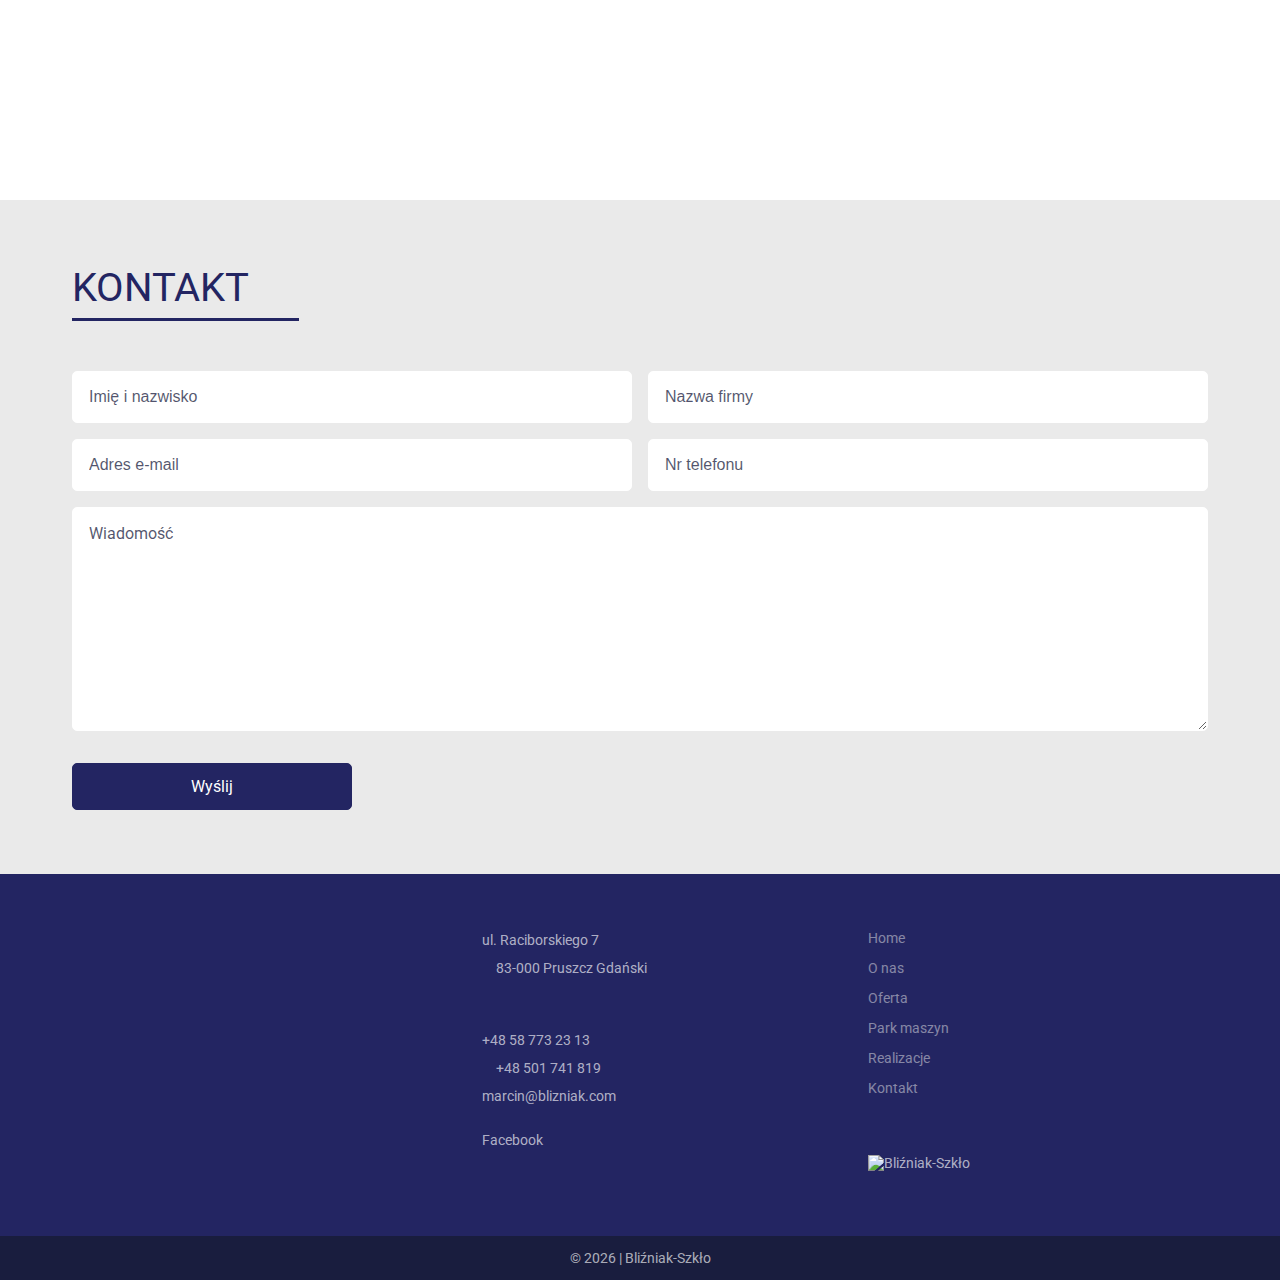
==== commit f692f48a: "Update hero titile and add About section layout" ====
--- a/index.html
+++ b/index.html
@@ -4,11 +4,11 @@
 		<meta charset="UTF-8" />
 		<meta http-equiv="X-UA-Compatible" content="IE=edge" />
 		<meta name="viewport" content="width=device-width, initial-scale=1.0" />
-		<link rel="icon" type="image/png" sizes="32x32" href="/favicon-32x32.png" />
+		<link rel="icon" type="image/png" sizes="32x32" href="./img/favicon/favicon-32x32.png" />
 		<link rel="preconnect" href="https://fonts.googleapis.com" />
 		<link rel="preconnect" href="https://fonts.gstatic.com" crossorigin />
 		<link
-			href="https://fonts.googleapis.com/css2?family=Raleway:wght@400;700&family=Roboto:wght@400;700&display=swap"
+			href="https://fonts.googleapis.com/css2?family=Raleway:wght@400;700&family=Roboto:wght@300;400;700&display=swap"
 			rel="stylesheet"
 		/>
 		<link rel="stylesheet" href="./css/hamburger.css" />
@@ -72,14 +72,43 @@
 			</section>
 
 			<section id="about" class="about section">
-				<div class="wrapper"><h2 class="section-title">O nas</h2></div>
+				<div class="wrapper">
+					<h2 class="section-title">O nas</h2>
+
+					<div class="about__info">
+						<p>
+							Firma Bliźniak powstała w 2010 r. Zaczynaliśmy jako firma montująca konstrukcje
+							szklano-aluminiowe. Wychodząc naprzeciw zapotrzebowaniom rynku na produkty szklarskie
+							nabyliśmy wiedzę, umiejętności i nowoczesny park maszynowy co pozwoliło nam stworzyć
+							profesjonalny zakład specjalizujący się w przetwórstwie i kompleksowej obróbce szkła i
+							luster.
+						</p>
+						<p>
+							Nasza oferta skierowana jest zarówno do klientów indywidualnych jak i biznesowych.
+							Specjalizujemy się w tworzeniu nietypowych realizacji szklarskich. Posiadamy własny
+							transport oraz profesjonalną kadrę wykonującą pomiary i montaże.
+						</p>
+						<p>
+							Dzięki doświadczeniu, stosowaniu innowacyjnych technologii oraz pracy na nowoczesnych
+							maszynach oferujemy usługi szklarskie na najwyższym poziomie.
+						</p>
+					</div>
+					<div class="about__container">
+						<div class="about__img"><img src="./img/" alt="" /></div>
+						<div class="about__stats">
+							<div class="about__stat-box"><span>13 lat</span>na rynku</div>
+							<div class="about__stat-box"><span>nowoczesny</span>park maszynowy</div>
+							<div class="about__stat-box"><span>1000+</span>realizacji</div>
+						</div>
+					</div>
+				</div>
 			</section>
 
 			<section id="contact" class="contact section">
 				<div class="wrapper">
 					<h2 class="section-title">Kontakt</h2>
 					<div class="contact__box">
-						<form class="contact__form" name="contactFrom" action="">
+						<form class="contact__form" name="contactFrom">
 							<input
 								class="contact__form-input"
 								type="text"
@@ -115,7 +144,7 @@
 								rows="10"
 								placeholder="Wiadomość"
 							></textarea>
-							<button id="form-btn" class="contact__form-btn">Wyślij</button>
+							<button id="form-btn" class="contact__form-btn" type="submit">Wyślij</button>
 						</form>
 						<!-- <div class="contact__img">
 							<img src="./img/yacht/y4.jpg" alt="Szklane drzwi w łazience jachtu ACE" />
@@ -181,5 +210,7 @@
 				&copy; <span class="footer__year"></span> | Bliźniak-Szkło
 			</div>
 		</footer>
+
+		<script src="https://smtpjs.com/v3/smtp.js"></script>
 	</body>
 </html>
--- a/css/main.css
+++ b/css/main.css
@@ -79,6 +79,10 @@
   color: #191d3e;
   font-family: "Roboto", sans-serif;
   font-size: 1.6rem;
+}
+
+p {
+  line-height: 1.5;
 }
 
 .wrapper {
@@ -145,6 +149,8 @@
 .navbar__logo {
   height: 100%;
   z-index: 5;
+  border-radius: 3px;
+  overflow: hidden;
 }
 .navbar__logo-img {
   height: 100%;
@@ -194,6 +200,7 @@
   font-size: 2rem;
   position: relative;
   font-family: "Roboto", sans-serif;
+  font-weight: 300;
   text-decoration: none;
   overflow: hidden;
   cursor: pointer;
@@ -202,7 +209,7 @@
   content: "";
   display: block;
   position: absolute;
-  bottom: 5px;
+  bottom: 10px;
   left: 0;
   width: 0;
   height: 2px;
@@ -220,6 +227,7 @@
   font-weight: normal;
   position: relative;
   font-family: "Roboto", sans-serif;
+  font-weight: 300;
   text-decoration: none;
   overflow: hidden;
   cursor: pointer;
@@ -269,7 +277,8 @@
   -webkit-background-clip: text;
           background-clip: text;
   color: hsla(0, 0%, 100%, 0.65);
-  text-shadow: 3px 3px 10px hsla(234, 43%, 17%, 0.75);
+  -webkit-filter: drop-shadow(0 0 0 hsl(0, 0%, 100%));
+          filter: drop-shadow(0 0 0 hsl(0, 0%, 100%));
   font-size: 14rem;
   font-family: "Raleway", sans-serif;
   -webkit-animation: gradientAnimation 12s ease infinite;
@@ -289,13 +298,45 @@
           transform: translateX(-50%);
   padding: 10px;
   font-size: 4rem;
-  color: hsla(0, 0%, 100%, 0.65);
-  text-shadow: 2px 2px 10px hsla(234, 43%, 17%, 0.75);
+  color: hsl(0, 0%, 100%);
 }
 
 .about {
   background-color: hsl(0, 0%, 100%);
   height: 100vh;
+}
+
+.about__info {
+  text-align: center;
+  text-wrap: balance;
+}
+
+.about__info p {
+  margin-bottom: 0.5em;
+}
+
+.about__container {
+  display: -webkit-box;
+  display: -ms-flexbox;
+  display: flex;
+  width: 100%;
+}
+
+.about__img {
+  width: 50%;
+}
+
+.about__stats {
+  display: -webkit-box;
+  display: -ms-flexbox;
+  display: flex;
+  -webkit-box-orient: vertical;
+  -webkit-box-direction: normal;
+      -ms-flex-direction: column;
+          flex-direction: column;
+  -webkit-box-pack: justify;
+      -ms-flex-pack: justify;
+          justify-content: space-between;
 }
 
 .contact__box {
@@ -316,7 +357,7 @@
 .contact__form-input {
   padding: 1em;
   border: 1px solid hsl(0, 0%, 100%);
-  border-radius: 3px;
+  border-radius: 5px;
   font-size: 1.6rem;
 }
 .contact__form-input::-webkit-input-placeholder {
@@ -490,26 +531,6 @@
     background-position: -20% 0%;
   }
 }
-@keyframes arrowBounce {
-  0% {
-    bottom: 20px;
-  }
-  10% {
-    bottom: 30px;
-  }
-  20% {
-    bottom: 20px;
-  }
-  30% {
-    bottom: 25px;
-  }
-  40% {
-    bottom: 20px;
-  }
-  100% {
-    bottom: 20px;
-  }
-}
 @media (max-width: 1600px) {
   .wrapper {
     max-width: 1200px;
@@ -641,6 +662,9 @@
   .hero__subtitle {
     width: 100%;
     padding: 1em 0;
+  }
+  .contact__form-btn {
+    width: 100%;
   }
   .footer__box {
     display: -webkit-box;
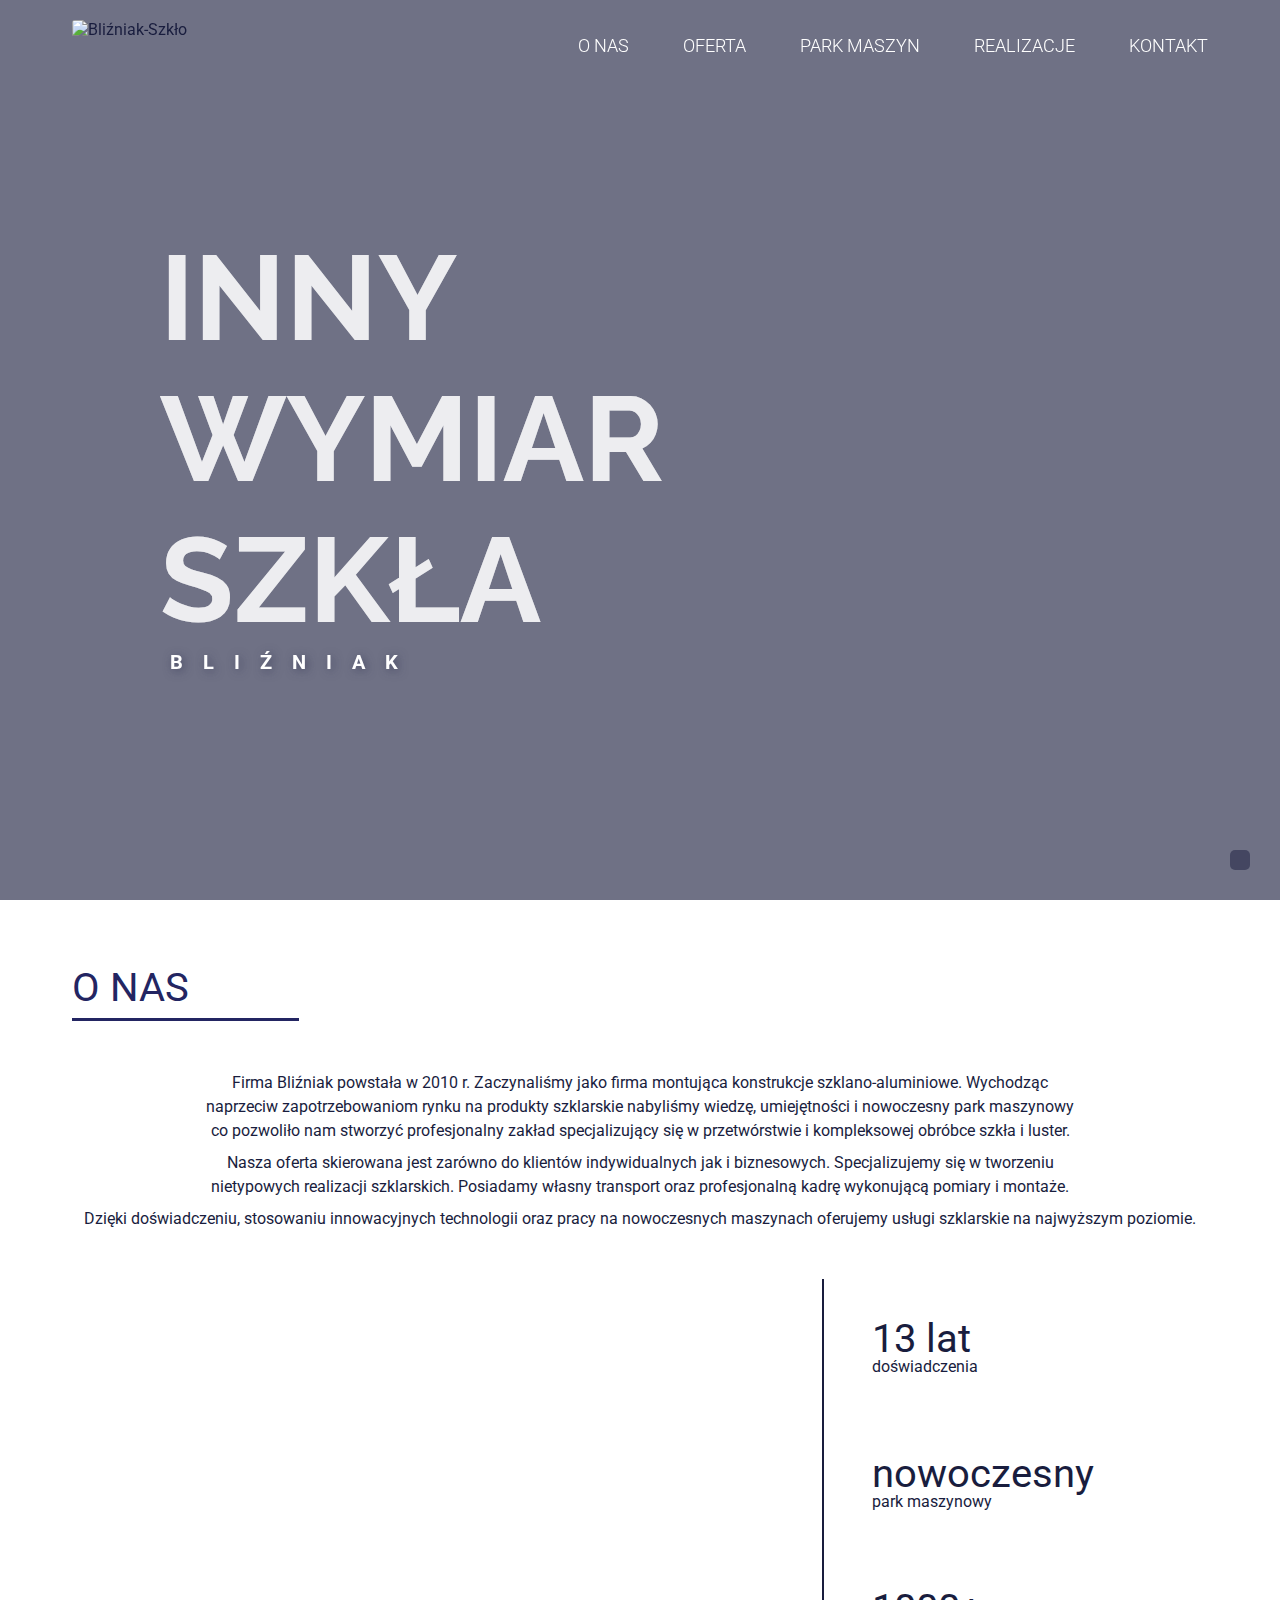
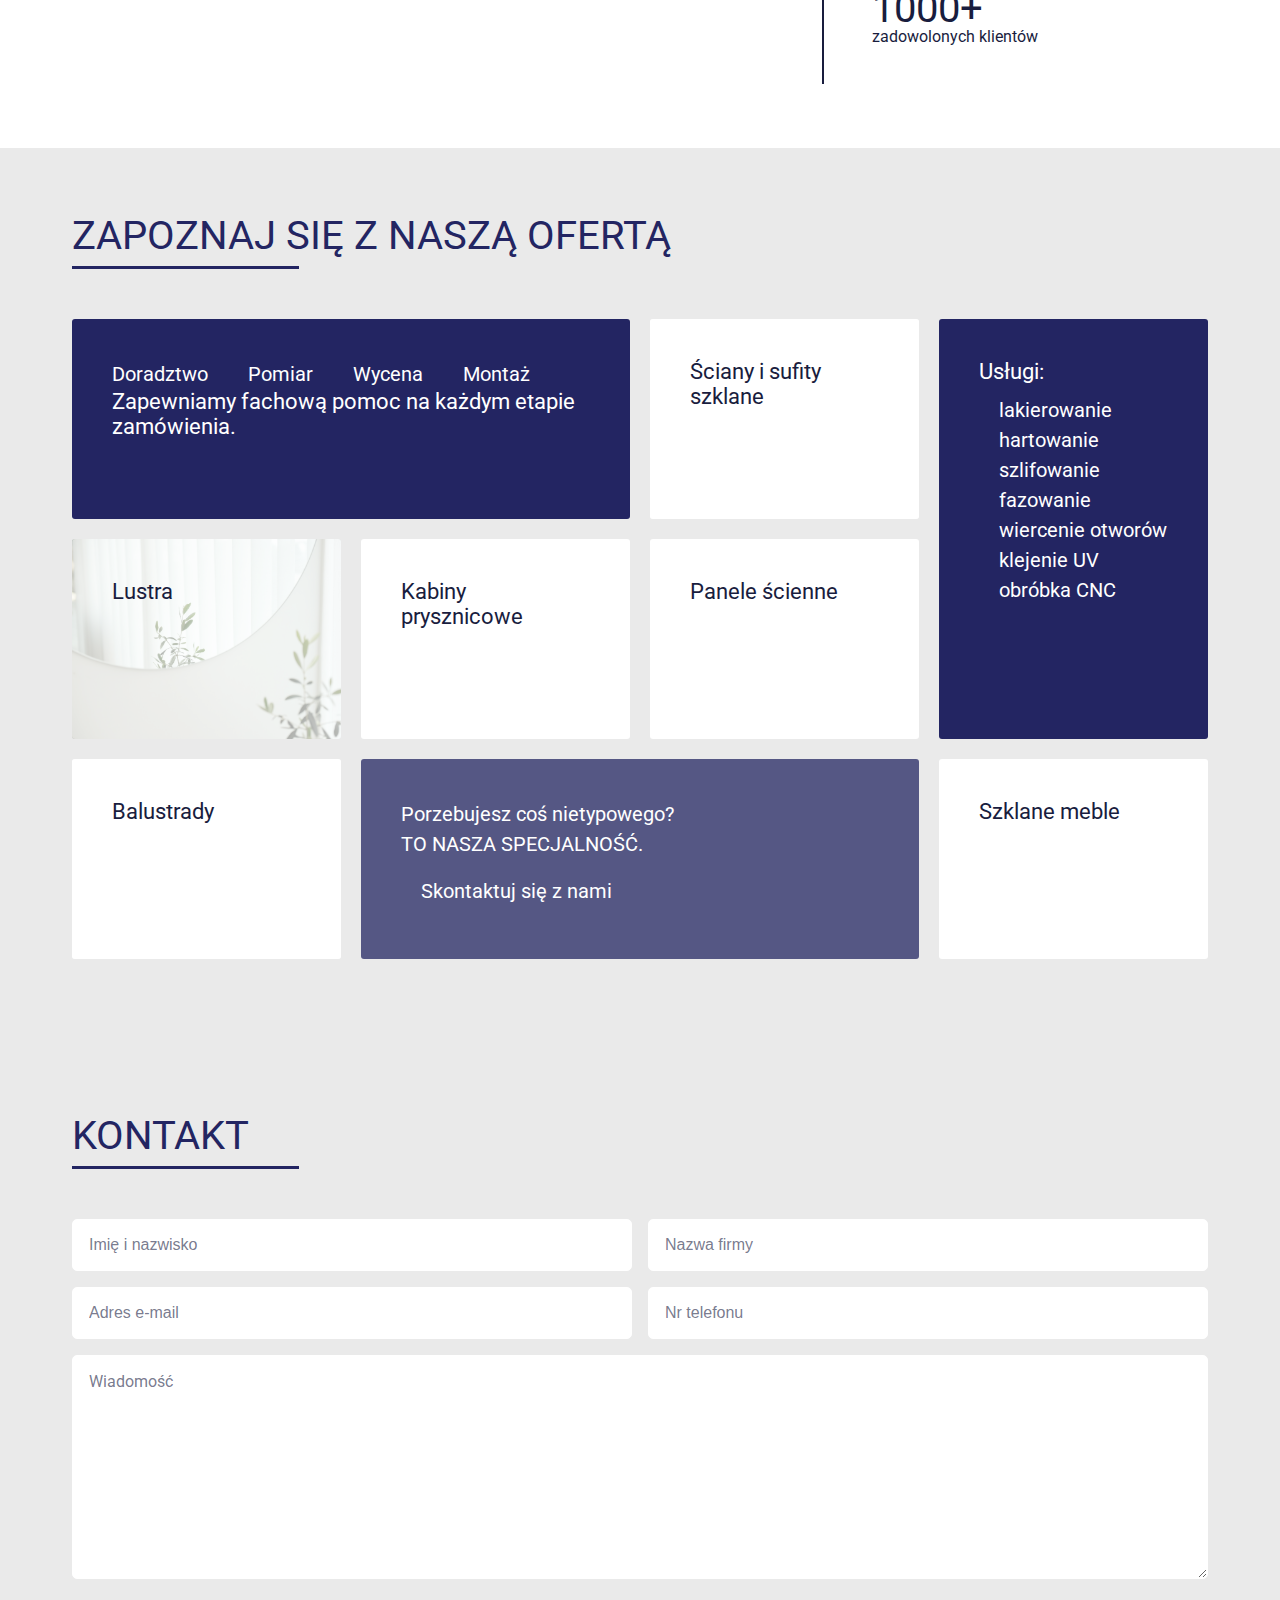
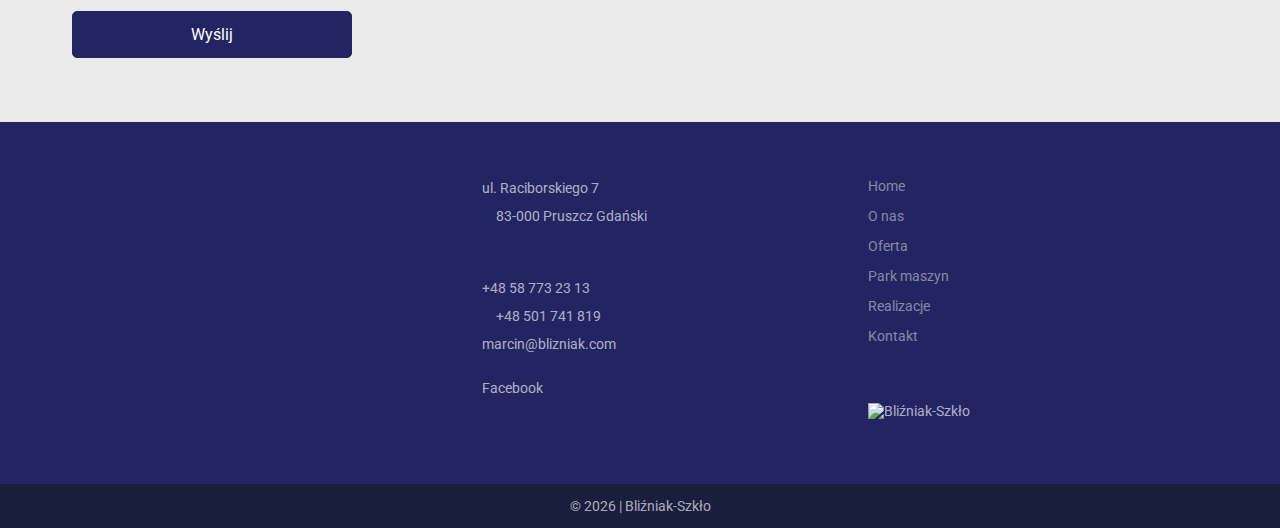
==== commit 4f01eccc: "Add offer section with layout, add arrow up" ====
--- a/index.html
+++ b/index.html
@@ -63,6 +63,10 @@
 		</header>
 
 		<main>
+			<div class="arrow-up">
+				<a href="#"><i class="fa-solid fa-chevron-up"></i></a>
+			</div>
+
 			<section class="hero">
 				<div class="hero__shadow">
 					<h1 class="hero__title">Inny wymiar szkła</h1>
@@ -72,6 +76,8 @@
 			</section>
 
 			<section id="about" class="about section">
+				<!-- <div class="about-circle"></div> -->
+
 				<div class="wrapper">
 					<h2 class="section-title">O nas</h2>
 
@@ -87,18 +93,79 @@
 							Nasza oferta skierowana jest zarówno do klientów indywidualnych jak i biznesowych.
 							Specjalizujemy się w tworzeniu nietypowych realizacji szklarskich. Posiadamy własny
 							transport oraz profesjonalną kadrę wykonującą pomiary i montaże.
+							<!-- Dzięki doświadczeniu,
+							stosowaniu innowacyjnych technologii oraz pracy na nowoczesnych maszynach oferujemy
+							usługi szklarskie na najwyższym poziomie. -->
 						</p>
 						<p>
 							Dzięki doświadczeniu, stosowaniu innowacyjnych technologii oraz pracy na nowoczesnych
 							maszynach oferujemy usługi szklarskie na najwyższym poziomie.
 						</p>
 					</div>
+
 					<div class="about__container">
-						<div class="about__img"><img src="./img/" alt="" /></div>
+						<div class="about__img-small"></div>
+						<div class="about__img-big"></div>
 						<div class="about__stats">
-							<div class="about__stat-box"><span>13 lat</span>na rynku</div>
-							<div class="about__stat-box"><span>nowoczesny</span>park maszynowy</div>
-							<div class="about__stat-box"><span>1000+</span>realizacji</div>
+							<p class="about__stat-text"><span>13 lat</span>doświadczenia</p>
+							<p class="about__stat-text"><span>nowoczesny</span>park maszynowy</p>
+							<p class="about__stat-text"><span>1000+</span>zadowolonych klientów</p>
+						</div>
+					</div>
+				</div>
+			</section>
+
+			<section id="offer" class="offer section">
+				<div class="wrapper">
+					<h2 class="section-title">Zapoznaj się z naszą ofertą</h2>
+					<div class="offer__container">
+						<!-- <div class="offer__shadow"></div> -->
+						<div class="offer__box offer__steps">
+							<p>
+								<span>Doradztwo</span><span><i class="fa-solid fa-angle-right"></i>Pomiar</span
+								><span><i class="fa-solid fa-angle-right"></i>Wycena</span
+								><span><i class="fa-solid fa-angle-right"></i>Montaż</span>
+							</p>
+							<h3>Zapewniamy fachową pomoc na każdym etapie zamówienia.</h3>
+						</div>
+						<div class="offer__box offer__mirrors">
+							<div class="offer__box-shadow"></div>
+							<h3>Lustra</h3>
+						</div>
+						<div class="offer__box offer__panels"><h3>Panele ścienne</h3></div>
+						<div class="offer__box offer__walls">
+							<video
+								class="offer__walls-video"
+								src="./img/mirror roof/mirror-roof.mp4"
+								autoplay
+								muted
+								loop
+							></video>
+							<div class="offer__box-shadow"></div>
+							<h3>Ściany i sufity szklane</h3>
+						</div>
+						<div class="offer__box offer__bath"><h3>Kabiny prysznicowe</h3></div>
+						<div class="offer__box offer__stairs">
+							<div class="offer__box-shadow"></div>
+							<h3>Balustrady</h3>
+						</div>
+						<div class="offer__box offer__furniture"><h3>Szklane meble</h3></div>
+						<div class="offer__box offer__diff">
+							<p>Porzebujesz coś nietypowego?</p>
+							<p>To nasza specjalność.</p>
+							<a href="#contact"><i class="fa-solid fa-angle-right"></i>Skontaktuj się z nami</a>
+						</div>
+						<div class="offer__box offer__services">
+							<h3>Usługi:</h3>
+							<ul class="offer__services-list">
+								<li><i class="fa-solid fa-angle-right"></i>lakierowanie</li>
+								<li><i class="fa-solid fa-angle-right"></i>hartowanie</li>
+								<li><i class="fa-solid fa-angle-right"></i>szlifowanie</li>
+								<li><i class="fa-solid fa-angle-right"></i>fazowanie</li>
+								<li><i class="fa-solid fa-angle-right"></i>wiercenie otworów</li>
+								<li><i class="fa-solid fa-angle-right"></i>klejenie UV</li>
+								<li><i class="fa-solid fa-angle-right"></i>obróbka CNC</li>
+							</ul>
 						</div>
 					</div>
 				</div>
@@ -114,6 +181,7 @@
 								type="text"
 								name="name"
 								placeholder="Imię i nazwisko"
+								required
 							/>
 							<input
 								class="contact__form-input"
--- a/css/main.css
+++ b/css/main.css
@@ -75,6 +75,7 @@
 }
 
 body {
+  position: relative;
   background-color: #eaeaea;
   color: #191d3e;
   font-family: "Roboto", sans-serif;
@@ -92,7 +93,7 @@
 }
 
 .section {
-  padding: 6em 0;
+  padding: 5em 0 6em;
 }
 
 .section-title {
@@ -112,6 +113,21 @@
   width: 20%;
   height: 3px;
   background-color: #232562;
+}
+
+.arrow-up {
+  position: fixed;
+  right: 30px;
+  bottom: 30px;
+  padding: 10px;
+  font-size: 4rem;
+  line-height: 1;
+  background-color: hsla(234, 27%, 24%, 0.65);
+  border-radius: 5px;
+}
+
+.arrow-up a {
+  color: hsl(0, 0%, 100%);
 }
 
 .header {
@@ -198,6 +214,8 @@
   padding: 1em 0;
   color: hsl(0, 0%, 100%);
   font-size: 2rem;
+  font-size: 1.8rem;
+  text-transform: uppercase;
   position: relative;
   font-family: "Roboto", sans-serif;
   font-weight: 300;
@@ -209,7 +227,7 @@
   content: "";
   display: block;
   position: absolute;
-  bottom: 10px;
+  bottom: 5px;
   left: 0;
   width: 0;
   height: 2px;
@@ -269,7 +287,7 @@
   width: 100%;
   height: 100%;
   padding: 2em;
-  background-color: hsla(234, 43%, 17%, 0.75);
+  background-color: hsla(234, 27%, 24%, 0.65);
 }
 .hero__title {
   background: linear-gradient(135deg, hsla(0, 0%, 100%, 0) 48%, hsl(0, 0%, 100%) 50%, hsla(0, 0%, 100%, 0) 50%);
@@ -288,7 +306,7 @@
   font-size: 2rem;
   letter-spacing: 2em;
   color: hsl(0, 0%, 100%);
-  text-shadow: 2px 2px 10px hsla(234, 43%, 17%, 0.75);
+  text-shadow: 2px 2px 10px hsla(234, 27%, 24%, 0.65);
 }
 .hero__arrow {
   position: absolute;
@@ -303,10 +321,10 @@
 
 .about {
   background-color: hsl(0, 0%, 100%);
-  height: 100vh;
 }
 
 .about__info {
+  margin-bottom: 3em;
   text-align: center;
   text-wrap: balance;
 }
@@ -319,11 +337,34 @@
   display: -webkit-box;
   display: -ms-flexbox;
   display: flex;
-  width: 100%;
-}
-
-.about__img {
-  width: 50%;
+  -webkit-box-pack: center;
+      -ms-flex-pack: center;
+          justify-content: center;
+  width: 100%;
+  height: 45vh;
+}
+
+.about__img-small {
+  width: 15%;
+  height: 100%;
+  margin-right: 2em;
+  background-image: url("../img/stock/about4.jpg");
+  background-size: cover;
+  background-position: right;
+  -webkit-filter: saturate(0.3);
+          filter: saturate(0.3);
+}
+
+.about__img-big {
+  width: 40%;
+  height: 100%;
+  padding-right: 2em;
+  margin-right: 3em;
+  background-image: url("../img/yacht/y8.jpg");
+  background-size: cover;
+  background-position: center;
+  -webkit-filter: saturate(0.8);
+          filter: saturate(0.8);
 }
 
 .about__stats {
@@ -334,9 +375,140 @@
   -webkit-box-direction: normal;
       -ms-flex-direction: column;
           flex-direction: column;
-  -webkit-box-pack: justify;
-      -ms-flex-pack: justify;
-          justify-content: space-between;
+  -ms-flex-pack: distribute;
+      justify-content: space-around;
+  width: 30%;
+  padding-left: 3em;
+  border-left: 2px solid #191d3e;
+}
+
+.about__stat-text {
+  line-height: 1;
+}
+
+.about__stat-text span {
+  display: block;
+  font-size: 4rem;
+}
+
+.offer {
+  height: 100vh;
+}
+
+.offer__container {
+  position: relative;
+  display: grid;
+  grid-template-columns: repeat(4, 1fr);
+  grid-template-rows: repeat(3, 200px);
+  grid-template-areas: "steps steps walls services" "mirrors bath panels services" "stairs diff diff furniture";
+  gap: 1em;
+  width: 100%;
+  background-size: cover;
+  font-size: 2rem;
+}
+
+.offer__container h3 {
+  margin-bottom: 0.5em;
+  font-size: 2.2rem;
+  font-weight: normal;
+  z-index: 5;
+}
+
+.offer__box {
+  position: relative;
+  padding: 2em;
+  background-color: hsl(0, 0%, 100%);
+  border-radius: 3px;
+  overflow: hidden;
+  z-index: 0;
+}
+
+.offer__box-shadow {
+  position: absolute;
+  top: 0;
+  left: 0;
+  width: 100%;
+  height: 100%;
+  background-color: hsla(0, 0%, 100%, 0.65);
+  z-index: -1;
+}
+
+.offer__steps {
+  grid-area: steps;
+  background-color: #232562;
+  color: hsl(0, 0%, 100%);
+}
+
+.offer__steps .fa-angle-right {
+  margin-left: 1em;
+}
+
+.offer__walls {
+  grid-area: walls;
+}
+
+.offer__walls-video {
+  position: absolute;
+  top: 0;
+  left: 0;
+  height: 100%;
+  z-index: -1;
+}
+
+.offer__mirrors {
+  grid-area: mirrors;
+  background-image: url("../img/stock/mirror1.jpg");
+  background-size: cover;
+}
+
+.offer__bath {
+  grid-area: bath;
+}
+
+.offer__stairs {
+  grid-area: stairs;
+  background-image: url("../img/interior/stairs.jpeg");
+  background-size: cover;
+}
+
+.offer__furniture {
+  grid-area: furniture;
+}
+
+.offer__diff {
+  grid-area: diff;
+  background-color: hsla(238, 47%, 26%, 0.75);
+  color: hsl(0, 0%, 100%);
+}
+
+.offer__diff p:nth-child(2) {
+  text-transform: uppercase;
+}
+
+.offer__diff a {
+  text-decoration: none;
+  display: inline-block;
+  margin-top: 1em;
+  color: hsl(0, 0%, 100%);
+}
+
+.offer__diff a:hover {
+  color: #dec34a;
+}
+
+.offer__services {
+  grid-area: services;
+  background-color: #232562;
+  color: hsl(0, 0%, 100%);
+}
+
+.offer__services-list {
+  list-style: inside none;
+  line-height: 1.5;
+}
+
+.fa-angle-right {
+  margin-right: 1em;
 }
 
 .contact__box {
@@ -361,19 +533,19 @@
   font-size: 1.6rem;
 }
 .contact__form-input::-webkit-input-placeholder {
-  color: hsla(234, 43%, 17%, 0.75);
+  color: hsla(234, 27%, 24%, 0.65);
 }
 .contact__form-input::-moz-placeholder {
-  color: hsla(234, 43%, 17%, 0.75);
+  color: hsla(234, 27%, 24%, 0.65);
 }
 .contact__form-input:-ms-input-placeholder {
-  color: hsla(234, 43%, 17%, 0.75);
+  color: hsla(234, 27%, 24%, 0.65);
 }
 .contact__form-input::-ms-input-placeholder {
-  color: hsla(234, 43%, 17%, 0.75);
+  color: hsla(234, 27%, 24%, 0.65);
 }
 .contact__form-input::placeholder {
-  color: hsla(234, 43%, 17%, 0.75);
+  color: hsla(234, 27%, 24%, 0.65);
 }
 .contact__form-textarea {
   grid-column: 1/3;
@@ -504,7 +676,7 @@
   color: hsla(0, 0%, 100%, 0.65);
 }
 .footer__link:hover {
-  color: #c7af99;
+  color: #dec34a;
 }
 .footer i {
   width: 1em;
@@ -573,6 +745,10 @@
   .wrapper {
     padding: 0 3em;
   }
+  .arrow-up {
+    right: 20px;
+    bottom: 20px;
+  }
   .nav__link {
     font-size: 1.8rem;
     margin-left: 2em;
@@ -587,11 +763,25 @@
     -webkit-animation: gradientAnimation 8s ease infinite;
             animation: gradientAnimation 8s ease infinite;
   }
+  .about__img-big {
+    margin-right: 2em;
+  }
   .contact__form {
     width: 100%;
   }
 }
 @media (max-width: 992px) {
+  .section {
+    padding: 3em 0 4em;
+  }
+  .arrow-up {
+    font-size: 3rem;
+    right: 20px;
+    bottom: 20px;
+  }
+  .wrapper {
+    padding: 0 2em;
+  }
   .nav-wrapper {
     padding-right: 1em;
   }
@@ -613,6 +803,17 @@
     padding-left: 0.5em;
     font-size: 1.5rem;
     font-weight: normal;
+  }
+  .about__img-big {
+    width: 40%;
+  }
+  .about__stats {
+    padding-left: 2em;
+  }
+  .about__stat-text span {
+    display: block;
+    font-size: 3rem;
+    line-height: 1.5;
   }
   .contact__form-input {
     width: 100%;
@@ -633,6 +834,42 @@
   }
   .hero__title {
     font-size: 8rem;
+  }
+  .about__container {
+    -ms-flex-wrap: wrap;
+        flex-wrap: wrap;
+    -webkit-box-pack: justify;
+        -ms-flex-pack: justify;
+            justify-content: space-between;
+    height: auto;
+  }
+  .about__img-small,
+  .about__img-big {
+    margin: 0;
+    height: 30vh;
+  }
+  .about__img-small {
+    width: 35%;
+    background-position: top;
+  }
+  .about__img-big {
+    width: 60%;
+  }
+  .about__stats {
+    -webkit-box-orient: horizontal;
+    -webkit-box-direction: normal;
+        -ms-flex-direction: row;
+            flex-direction: row;
+    -webkit-box-pack: justify;
+        -ms-flex-pack: justify;
+            justify-content: space-between;
+    -ms-flex-wrap: wrap;
+        flex-wrap: wrap;
+    gap: 1.5em;
+    width: 100%;
+    margin-top: 1em;
+    padding: 0;
+    border: none;
   }
   .contact__form {
     display: -webkit-box;
@@ -645,6 +882,9 @@
   }
 }
 @media (max-width: 576px) {
+  .wrapper {
+    padding: 0 2em;
+  }
   .navbar {
     height: 70px;
   }
@@ -662,6 +902,21 @@
   .hero__subtitle {
     width: 100%;
     padding: 1em 0;
+  }
+  .about__stats {
+    -webkit-box-pack: left;
+        -ms-flex-pack: left;
+            justify-content: left;
+    gap: 0;
+  }
+  .about__stat-text {
+    margin-top: 0.5em;
+    width: 50%;
+  }
+  .about__stat-text:nth-child(2) {
+    -webkit-box-ordinal-group: 4;
+        -ms-flex-order: 3;
+            order: 3;
   }
   .contact__form-btn {
     width: 100%;
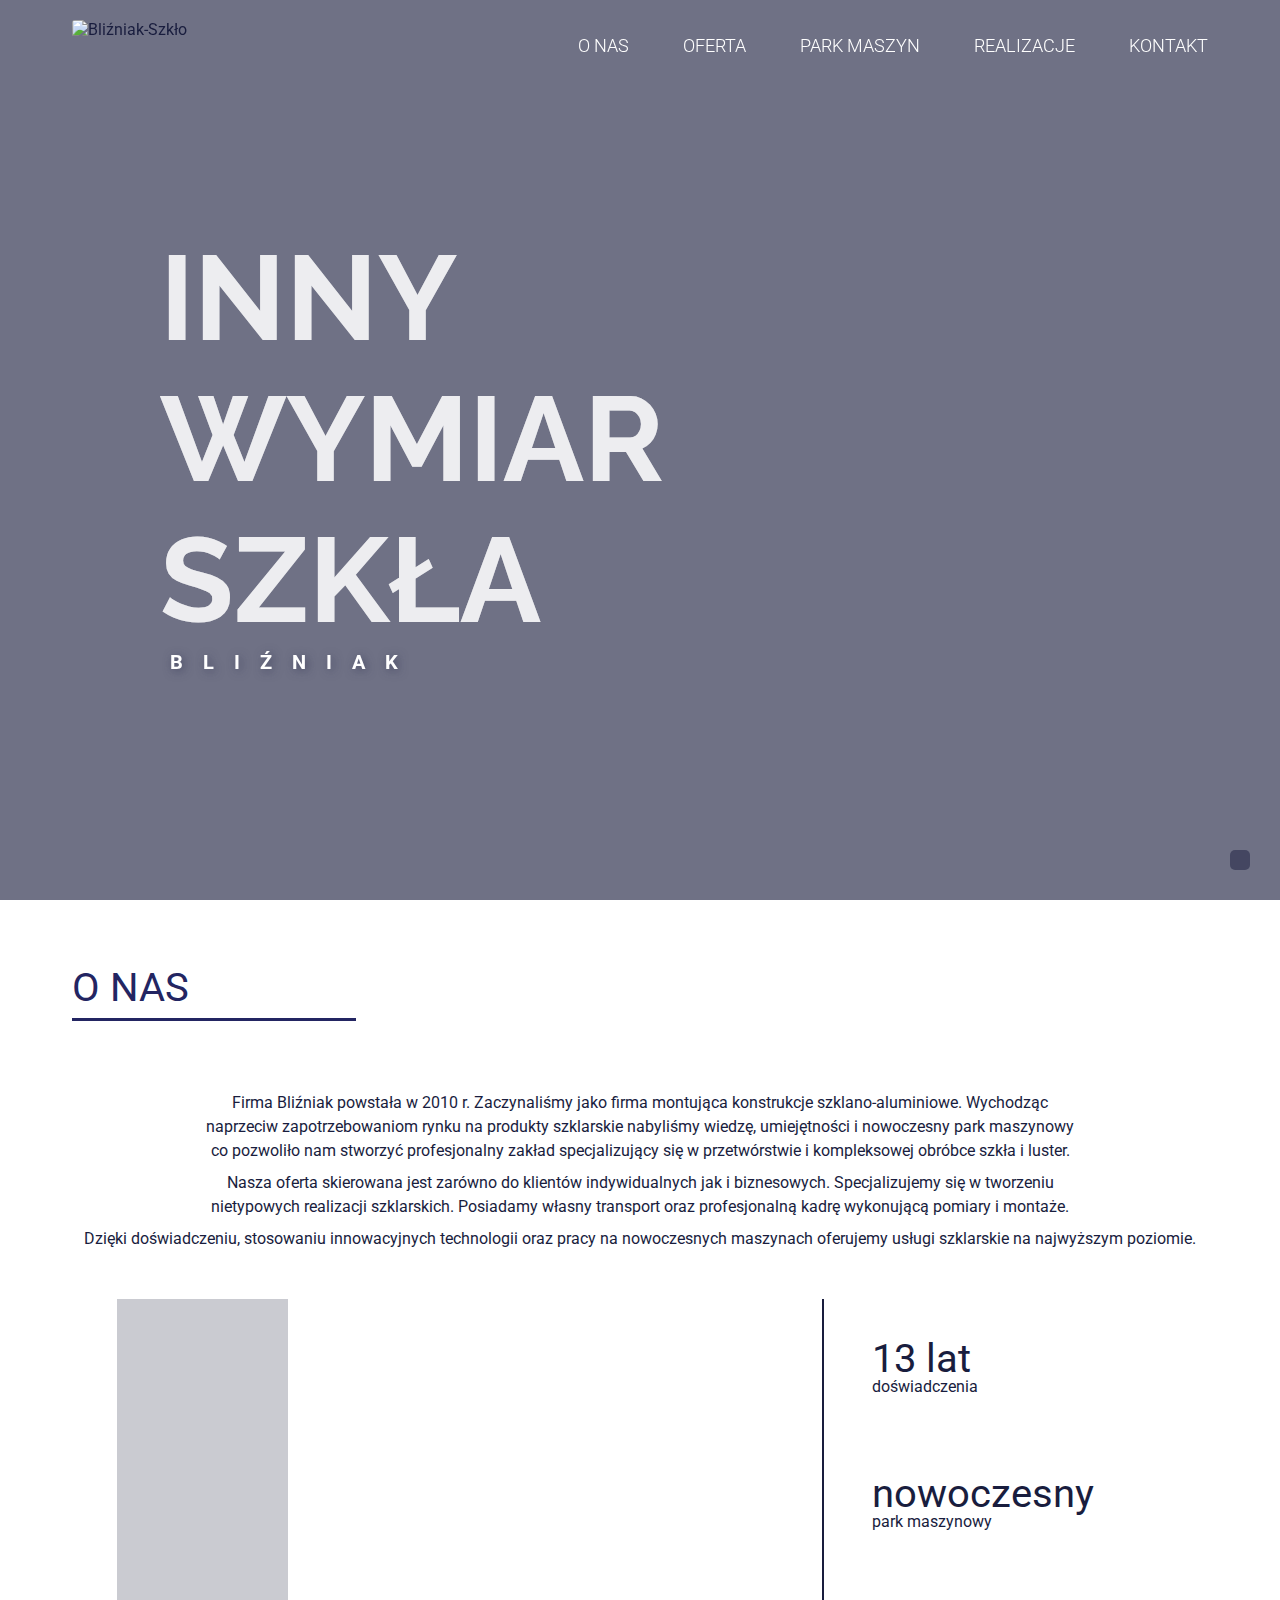
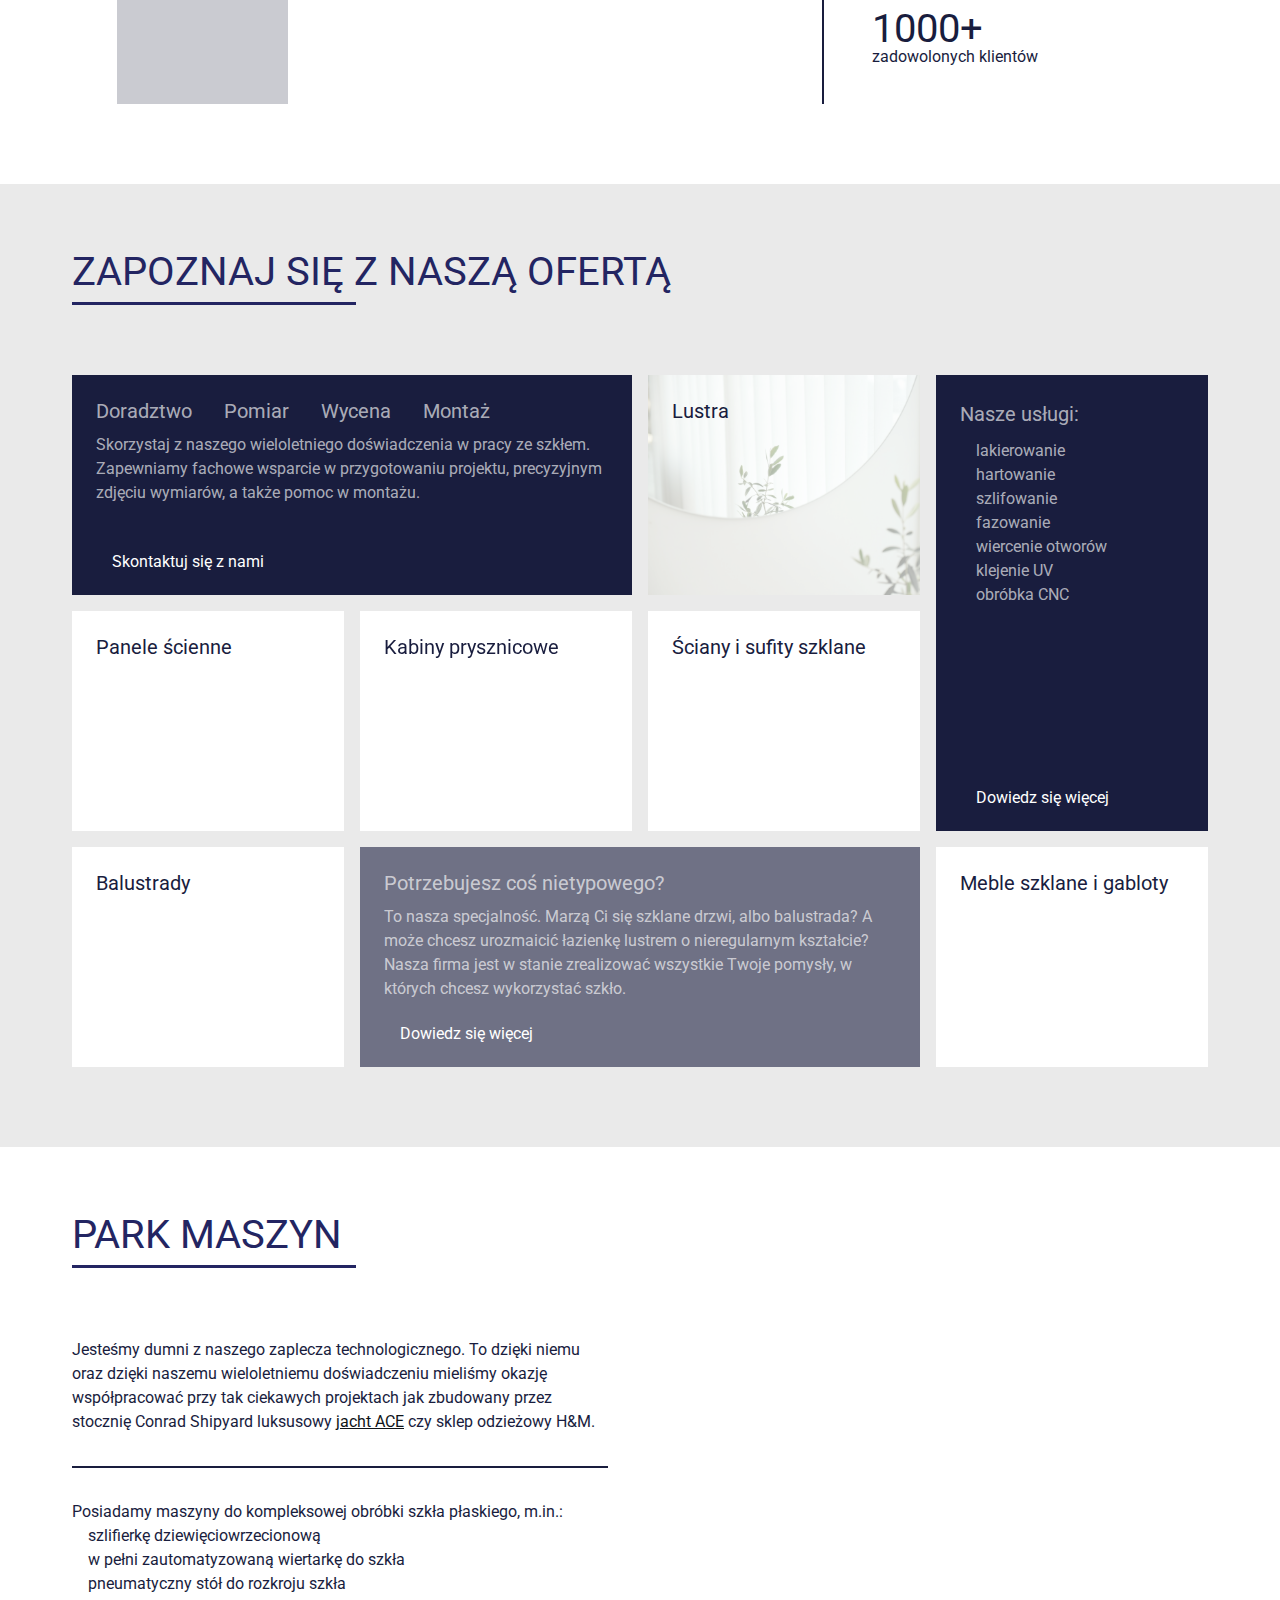
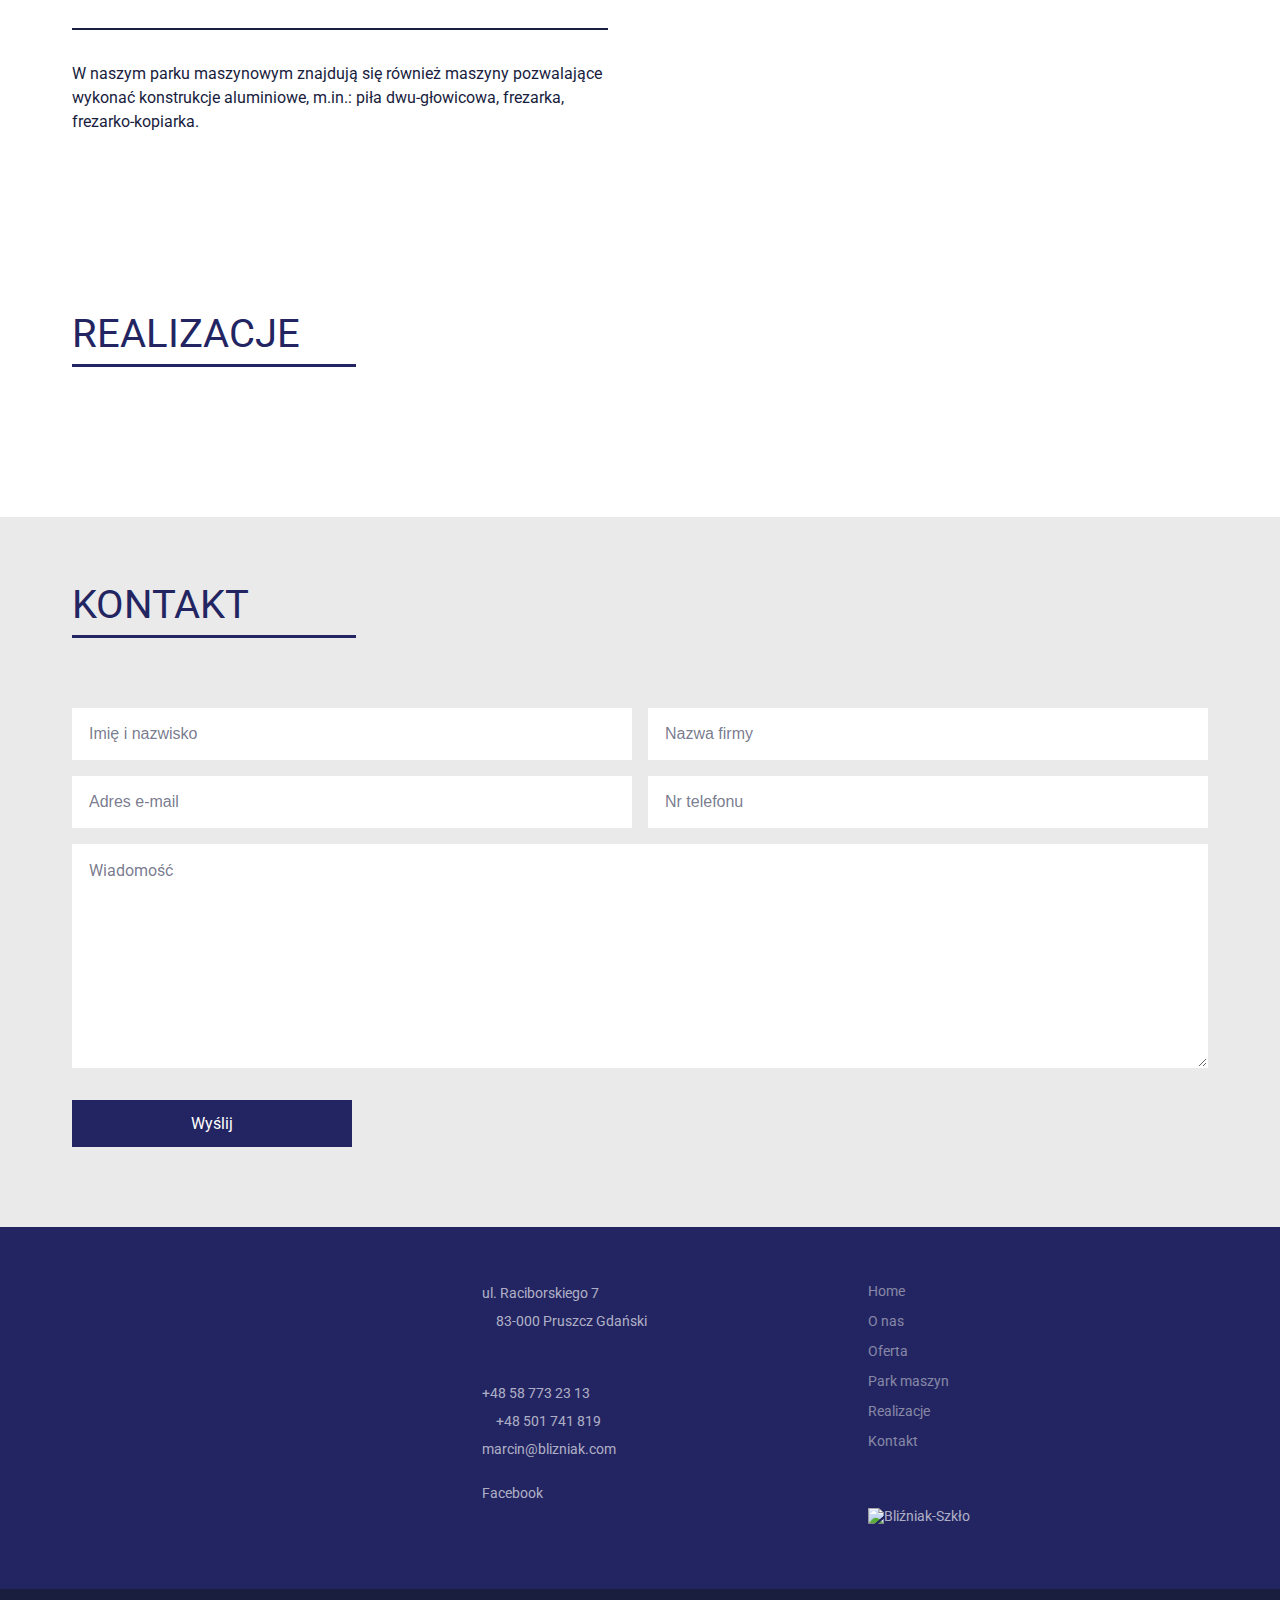
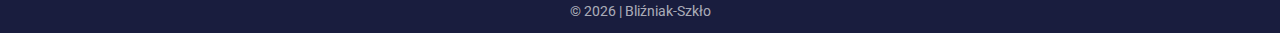
==== commit a2fcf175: "Add Machines section with styling" ====
--- a/index.html
+++ b/index.html
@@ -104,8 +104,12 @@
 					</div>
 
 					<div class="about__container">
-						<div class="about__img-small"></div>
-						<div class="about__img-big"></div>
+						<div class="about__img-small">
+							<div class="about__img-shadow"></div>
+						</div>
+						<div class="about__img-big">
+							<!-- <div class="about__img-shadow"></div> -->
+						</div>
 						<div class="about__stats">
 							<p class="about__stat-text"><span>13 lat</span>doświadczenia</p>
 							<p class="about__stat-text"><span>nowoczesny</span>park maszynowy</p>
@@ -118,21 +122,42 @@
 			<section id="offer" class="offer section">
 				<div class="wrapper">
 					<h2 class="section-title">Zapoznaj się z naszą ofertą</h2>
+
 					<div class="offer__container">
-						<!-- <div class="offer__shadow"></div> -->
 						<div class="offer__box offer__steps">
-							<p>
+							<!-- <h3>
 								<span>Doradztwo</span><span><i class="fa-solid fa-angle-right"></i>Pomiar</span
 								><span><i class="fa-solid fa-angle-right"></i>Wycena</span
 								><span><i class="fa-solid fa-angle-right"></i>Montaż</span>
-							</p>
-							<h3>Zapewniamy fachową pomoc na każdym etapie zamówienia.</h3>
-						</div>
+							</h3> -->
+							<div>
+								<h3 class="offer__steps-title-desktop">
+									<span>Doradztwo</span><span><i class="fa-solid fa-minus"></i>Pomiar</span
+									><span><i class="fa-solid fa-minus"></i>Wycena</span
+									><span><i class="fa-solid fa-minus"></i>Montaż</span>
+								</h3>
+								<h3 class="offer__steps-title-mobile">
+									<span><i class="fa-regular fa-comments"></i>Doradztwo</span
+									><span><i class="fa-solid fa-ruler-combined"></i>Pomiar</span
+									><span><i class="fa-regular fa-pen-to-square"></i>Wycena</span
+									><span><i class="fa-solid fa-screwdriver-wrench"></i>Montaż</span>
+								</h3>
+								<p>
+									Skorzystaj z naszego wieloletniego doświadczenia w pracy ze szkłem. Zapewniamy
+									fachowe wsparcie w przygotowaniu projektu, precyzyjnym zdjęciu wymiarów, a także
+									pomoc w montażu.
+								</p>
+							</div>
+							<a href="#contact"><i class="fa-solid fa-angle-right"></i>Skontaktuj się z nami</a>
+						</div>
+
 						<div class="offer__box offer__mirrors">
 							<div class="offer__box-shadow"></div>
 							<h3>Lustra</h3>
 						</div>
+
 						<div class="offer__box offer__panels"><h3>Panele ścienne</h3></div>
+
 						<div class="offer__box offer__walls">
 							<video
 								class="offer__walls-video"
@@ -144,31 +169,104 @@
 							<div class="offer__box-shadow"></div>
 							<h3>Ściany i sufity szklane</h3>
 						</div>
-						<div class="offer__box offer__bath"><h3>Kabiny prysznicowe</h3></div>
+
+						<div class="offer__box offer__bath">
+							<div class="offer__box-shadow"></div>
+							<h3>Kabiny prysznicowe</h3>
+						</div>
+
 						<div class="offer__box offer__stairs">
 							<div class="offer__box-shadow"></div>
 							<h3>Balustrady</h3>
-						</div>
-						<div class="offer__box offer__furniture"><h3>Szklane meble</h3></div>
+							<!-- <p>
+								Balustrady z najwyższej jakości hartowanego szkła, zarówno wewnętrzne jak i
+								zewnętrzne. Odporne na uszkodzenia mechaniczne, czynniki chemiczne oraz niekorzystne
+								warunki atmosferyczne, będą służyły oraz cieszyły oko przez długie lata.
+							</p> -->
+						</div>
+
+						<div class="offer__box offer__furniture"><h3>Meble szklane i gabloty</h3></div>
+
 						<div class="offer__box offer__diff">
-							<p>Porzebujesz coś nietypowego?</p>
-							<p>To nasza specjalność.</p>
-							<a href="#contact"><i class="fa-solid fa-angle-right"></i>Skontaktuj się z nami</a>
-						</div>
+							<div>
+								<h3>Potrzebujesz coś nietypowego?</h3>
+								<p>
+									To nasza specjalność. Marzą Ci się szklane drzwi, albo balustrada? A może chcesz
+									urozmaicić łazienkę lustrem o nieregularnym kształcie? Nasza firma jest w stanie
+									zrealizować wszystkie Twoje pomysły, w których chcesz wykorzystać szkło.
+								</p>
+							</div>
+							<a href="#contact"><i class="fa-solid fa-angle-right"></i>Dowiedz się więcej</a>
+						</div>
+
 						<div class="offer__box offer__services">
-							<h3>Usługi:</h3>
 							<ul class="offer__services-list">
-								<li><i class="fa-solid fa-angle-right"></i>lakierowanie</li>
-								<li><i class="fa-solid fa-angle-right"></i>hartowanie</li>
-								<li><i class="fa-solid fa-angle-right"></i>szlifowanie</li>
-								<li><i class="fa-solid fa-angle-right"></i>fazowanie</li>
-								<li><i class="fa-solid fa-angle-right"></i>wiercenie otworów</li>
-								<li><i class="fa-solid fa-angle-right"></i>klejenie UV</li>
-								<li><i class="fa-solid fa-angle-right"></i>obróbka CNC</li>
+								<h3>Nasze usługi:</h3>
+								<li><i class="fa-solid fa-minus"></i>lakierowanie</li>
+								<li><i class="fa-solid fa-minus"></i>hartowanie</li>
+								<li><i class="fa-solid fa-minus"></i>szlifowanie</li>
+								<li><i class="fa-solid fa-minus"></i>fazowanie</li>
+								<li><i class="fa-solid fa-minus"></i>wiercenie otworów</li>
+								<li><i class="fa-solid fa-minus"></i>klejenie UV</li>
+								<li><i class="fa-solid fa-minus"></i>obróbka CNC</li>
 							</ul>
-						</div>
-					</div>
-				</div>
+							<a href="services.html"><i class="fa-solid fa-angle-right"></i>Dowiedz się więcej</a>
+						</div>
+					</div>
+				</div>
+			</section>
+
+			<section id="machines" class="machines section">
+				<div class="wrapper">
+					<h2 class="section-title">Park maszyn</h2>
+					<div class="machines__container">
+						<div class="machines__text-box">
+							<p class="machines__text">
+								Jesteśmy dumni z naszego zaplecza technologicznego. To dzięki niemu oraz dzięki
+								naszemu wieloletniemu doświadczeniu mieliśmy okazję współpracować przy tak ciekawych
+								projektach jak zbudowany przez stocznię Conrad Shipyard luksusowy
+								<a
+									class="machines__link"
+									href="https://conradshipyard.com/yachts/motor/conrad-c144s/"
+									target="_blank"
+									>jacht ACE</a
+								>
+								czy sklep odzieżowy H&M.
+							</p>
+
+							<div class="machines__text">
+								<p>Posiadamy maszyny do kompleksowej obróbki szkła płaskiego, m.in.:</p>
+								<ul class="machines__list">
+									<li><i class="fa-solid fa-minus"></i>szlifierkę dziewięciowrzecionową</li>
+									<li>
+										<i class="fa-solid fa-minus"></i>w pełni zautomatyzowaną wiertarkę do szkła
+									</li>
+									<li><i class="fa-solid fa-minus"></i>pneumatyczny stół do rozkroju szkła</li>
+									<!-- <li><i class="fa-solid fa-minus"></i>pneumatyczny stół do rozkroju szkła</li> -->
+								</ul>
+							</div>
+
+							<p class="machines__text">
+								W naszym parku maszynowym znajdują się również maszyny pozwalające wykonać
+								konstrukcje aluminiowe, m.in.: piła dwu-głowicowa, frezarka, frezarko-kopiarka.
+							</p>
+						</div>
+						<div class="machines__assets">
+							<video
+								class="machines__video"
+								src="./video/intro-slow.mp4"
+								autoplay
+								muted
+								loop
+							></video>
+							<div class="machines__img"><div class="machines__img-shadow"></div></div>
+						</div>
+					</div>
+				</div>
+			</section>
+
+			<section id="ourwork" class="ourwork section">
+				<div class="wrapper"><h2 class="section-title">Realizacje</h2></div>
 			</section>
 
 			<section id="contact" class="contact section">
--- a/css/main.css
+++ b/css/main.css
@@ -60,6 +60,10 @@
     bottom: 20px;
   }
 }
+:root {
+  font-size: 62.5%;
+}
+
 *,
 *::before,
 *::after {
@@ -70,7 +74,6 @@
 }
 
 html {
-  font-size: 62.5%;
   scroll-behavior: smooth;
 }
 
@@ -98,7 +101,7 @@
 
 .section-title {
   position: relative;
-  margin-bottom: 1.5em;
+  margin-bottom: 2em;
   color: #232562;
   text-transform: uppercase;
   font-size: 4rem;
@@ -110,7 +113,7 @@
   position: absolute;
   bottom: -10px;
   left: 0;
-  width: 20%;
+  width: 25%;
   height: 3px;
   background-color: #232562;
 }
@@ -124,6 +127,7 @@
   line-height: 1;
   background-color: hsla(234, 27%, 24%, 0.65);
   border-radius: 5px;
+  z-index: 5;
 }
 
 .arrow-up a {
@@ -139,7 +143,7 @@
       -ms-flex-pack: center;
           justify-content: center;
   width: 100%;
-  z-index: 5;
+  z-index: 10;
 }
 
 .nav-wrapper {
@@ -269,6 +273,7 @@
   background-repeat: no-repeat;
   text-transform: uppercase;
   text-align: center;
+  z-index: 7;
 }
 .hero__shadow {
   display: -webkit-box;
@@ -345,14 +350,15 @@
 }
 
 .about__img-small {
+  position: relative;
   width: 15%;
   height: 100%;
   margin-right: 2em;
   background-image: url("../img/stock/about4.jpg");
   background-size: cover;
   background-position: right;
-  -webkit-filter: saturate(0.3);
-          filter: saturate(0.3);
+  -webkit-filter: saturate(0.8);
+          filter: saturate(0.8);
 }
 
 .about__img-big {
@@ -365,6 +371,15 @@
   background-position: center;
   -webkit-filter: saturate(0.8);
           filter: saturate(0.8);
+}
+
+.about__img-shadow {
+  position: absolute;
+  top: 0;
+  left: 0;
+  width: 100%;
+  height: 100%;
+  background-color: hsla(234, 27%, 24%, 0.25);
 }
 
 .about__stats {
@@ -391,20 +406,15 @@
   font-size: 4rem;
 }
 
-.offer {
-  height: 100vh;
-}
-
 .offer__container {
   position: relative;
   display: grid;
   grid-template-columns: repeat(4, 1fr);
-  grid-template-rows: repeat(3, 200px);
-  grid-template-areas: "steps steps walls services" "mirrors bath panels services" "stairs diff diff furniture";
+  grid-template-rows: repeat(3, 220px);
+  grid-template-areas: "steps steps mirrors  services" " panels bath walls services" "stairs diff diff furniture";
+  gap: 0.5em;
   gap: 1em;
   width: 100%;
-  background-size: cover;
-  font-size: 2rem;
 }
 
 .offer__container h3 {
@@ -416,9 +426,18 @@
 
 .offer__box {
   position: relative;
-  padding: 2em;
+  display: -webkit-box;
+  display: -ms-flexbox;
+  display: flex;
+  -webkit-box-orient: vertical;
+  -webkit-box-direction: normal;
+      -ms-flex-direction: column;
+          flex-direction: column;
+  -webkit-box-pack: justify;
+      -ms-flex-pack: justify;
+          justify-content: space-between;
+  padding: 1.5em 2em;
   background-color: hsl(0, 0%, 100%);
-  border-radius: 3px;
   overflow: hidden;
   z-index: 0;
 }
@@ -433,14 +452,31 @@
   z-index: -1;
 }
 
+.offer__box a {
+  text-decoration: none;
+  display: inline-block;
+  color: hsl(0, 0%, 100%);
+  -webkit-transition: color 0.2s;
+  transition: color 0.2s;
+}
+
+.offer__box a:hover {
+  color: #dec34a;
+}
+
 .offer__steps {
   grid-area: steps;
-  background-color: #232562;
-  color: hsl(0, 0%, 100%);
-}
-
-.offer__steps .fa-angle-right {
+  background-color: #191d3e;
+  color: hsla(0, 0%, 100%, 0.65);
+}
+
+.offer__steps .fa-minus {
   margin-left: 1em;
+  font-size: 1.6rem;
+}
+
+.offer__steps-title-mobile {
+  display: none;
 }
 
 .offer__walls {
@@ -463,6 +499,13 @@
 
 .offer__bath {
   grid-area: bath;
+  background-image: url("../img/yacht/y5.jpg");
+  background-size: cover;
+}
+
+.offer__bath h3 {
+  -webkit-filter: drop-shadow(0 0 0.5rem hsl(0, 0%, 100%));
+          filter: drop-shadow(0 0 0.5rem hsl(0, 0%, 100%));
 }
 
 .offer__stairs {
@@ -477,29 +520,14 @@
 
 .offer__diff {
   grid-area: diff;
-  background-color: hsla(238, 47%, 26%, 0.75);
-  color: hsl(0, 0%, 100%);
-}
-
-.offer__diff p:nth-child(2) {
-  text-transform: uppercase;
-}
-
-.offer__diff a {
-  text-decoration: none;
-  display: inline-block;
-  margin-top: 1em;
-  color: hsl(0, 0%, 100%);
-}
-
-.offer__diff a:hover {
-  color: #dec34a;
+  background-color: hsla(234, 27%, 24%, 0.65);
+  color: hsla(0, 0%, 100%, 0.65);
 }
 
 .offer__services {
   grid-area: services;
-  background-color: #232562;
-  color: hsl(0, 0%, 100%);
+  background-color: #191d3e;
+  color: hsla(0, 0%, 100%, 0.65);
 }
 
 .offer__services-list {
@@ -507,8 +535,81 @@
   line-height: 1.5;
 }
 
-.fa-angle-right {
+.fa-angle-right,
+.fa-minus {
   margin-right: 1em;
+}
+
+.machines {
+  width: 100%;
+  background-color: hsl(0, 0%, 100%);
+}
+
+.machines__container {
+  display: -webkit-box;
+  display: -ms-flexbox;
+  display: flex;
+  -webkit-box-align: start;
+      -ms-flex-align: start;
+          align-items: start;
+  width: 100%;
+}
+
+.machines__assets {
+  width: 50%;
+}
+
+.machines__video {
+  width: 100%;
+}
+
+.machines__img {
+  position: relative;
+  display: none;
+  width: 100%;
+  height: 300px;
+  background-image: url("../img/shops/shop3.jpg");
+  background-size: cover;
+  background-position: center;
+  margin-top: 1em;
+}
+
+.machines__img-shadow {
+  position: absolute;
+  top: 0;
+  left: 0;
+  width: 100%;
+  height: 100%;
+  background-color: hsla(234, 27%, 24%, 0.25);
+}
+
+.machines__text-box {
+  width: 50%;
+  padding-right: 2em;
+}
+
+.machines__text {
+  padding-bottom: 2em;
+}
+
+.machines__text:nth-child(2) {
+  padding-top: 2em;
+  margin-bottom: 2em;
+  border-top: 2px solid #191d3e;
+  border-bottom: 2px solid #191d3e;
+}
+
+.machines__list {
+  list-style: inside none;
+  line-height: 1.5;
+}
+
+.machines__link {
+  color: #0f1419;
+}
+
+.ourwork {
+  background-color: hsl(0, 0%, 100%);
 }
 
 .contact__box {
@@ -529,7 +630,6 @@
 .contact__form-input {
   padding: 1em;
   border: 1px solid hsl(0, 0%, 100%);
-  border-radius: 5px;
   font-size: 1.6rem;
 }
 .contact__form-input::-webkit-input-placeholder {
@@ -561,17 +661,16 @@
   position: relative;
   padding: 0.8em 2em;
   border: 1px solid #232562;
-  border-radius: 5px;
   color: hsl(0, 0%, 100%);
   background-color: #232562;
   font-family: "Roboto", sans-serif;
   overflow: hidden;
   cursor: pointer;
-  -webkit-transition: color 0.3s linear;
-  transition: color 0.3s linear;
+  -webkit-transition: background-color 0.3s linear;
+  transition: background-color 0.3s linear;
 }
 .contact__form-btn:hover {
-  color: hsla(0, 0%, 100%, 0.65);
+  background-color: #191d3e;
 }
 .contact__form-btn::before {
   content: "";
@@ -706,7 +805,6 @@
 @media (max-width: 1600px) {
   .wrapper {
     max-width: 1200px;
-    padding: 0 2em;
   }
   .nav-wrapper {
     max-width: 1200px;
@@ -714,10 +812,19 @@
   .hero__title {
     font-size: 12rem;
   }
+  .offer__box {
+    padding: 1.5em;
+  }
+  .offer__box h3 {
+    font-size: 2rem;
+  }
 }
 @media (max-width: 1400px) {
   .section {
-    padding: 4em 0;
+    padding: 4em 0 5em;
+  }
+  .wrapper {
+    padding: 0 2em;
   }
   .nav-wrapper {
     padding: 0 2em;
@@ -766,13 +873,35 @@
   .about__img-big {
     margin-right: 2em;
   }
+  .offer {
+    height: auto;
+  }
+  .offer__container {
+    grid-template-columns: repeat(3, 1fr);
+    grid-template-rows: repeat(4, 220px);
+    grid-template-areas: "steps steps mirrors" "panels bath services" "stairs walls services" "furniture diff diff ";
+  }
+  .offer__container h3 {
+    font-size: 2rem;
+  }
+  .offer__box .fa-minus,
+  .offer__box .fa-angle-right {
+    margin-right: 0.8em;
+  }
+  .offer__steps .fa-minus {
+    margin-left: 0.8em;
+  }
+  .machines__img {
+    display: block;
+    height: 200px;
+  }
   .contact__form {
     width: 100%;
   }
 }
 @media (max-width: 992px) {
-  .section {
-    padding: 3em 0 4em;
+  body {
+    font-size: 1.4rem;
   }
   .arrow-up {
     font-size: 3rem;
@@ -814,6 +943,11 @@
     display: block;
     font-size: 3rem;
     line-height: 1.5;
+  }
+  .offer__container {
+    grid-template-columns: repeat(3, 1fr);
+    grid-template-rows: repeat(4, 200px);
+    grid-template-areas: "steps steps mirrors" "panels bath services" "stairs walls services" "furniture diff diff ";
   }
   .contact__form-input {
     width: 100%;
@@ -871,6 +1005,43 @@
     padding: 0;
     border: none;
   }
+  .offer__container {
+    grid-template-columns: repeat(2, 1fr);
+    grid-template-rows: repeat(6, 200px);
+    grid-template-areas: "steps steps" "mirrors bath" "panels services" "walls services" "stairs furniture" "diff diff";
+  }
+  .offer__box h3 {
+    font-size: 1.8rem;
+  }
+  .offer__steps .fa-minus {
+    margin-left: 0.6em;
+    margin-right: 0.6em;
+    font-size: 1.4rem;
+  }
+  .machines__container {
+    -webkit-box-orient: vertical;
+    -webkit-box-direction: normal;
+        -ms-flex-direction: column;
+            flex-direction: column;
+    width: 100%;
+  }
+  .machines__assets {
+    width: 100%;
+    padding: 2em 0;
+    border-top: 2px solid #191d3e;
+    border-bottom: 2px solid #191d3e;
+  }
+  .machines__text-box {
+    width: 100%;
+  }
+  .machines__text:nth-child(2) {
+    padding-top: 0;
+    margin: 0;
+    border: none;
+  }
+  .machines__img {
+    display: none;
+  }
   .contact__form {
     display: -webkit-box;
     display: -ms-flexbox;
@@ -894,9 +1065,10 @@
         -ms-flex-align: center;
             align-items: center;
     text-align: center;
+    text-wrap: balance;
   }
   .hero__title {
-    width: 80%;
+    width: 90%;
     font-size: 6rem;
   }
   .hero__subtitle {
@@ -917,6 +1089,36 @@
     -webkit-box-ordinal-group: 4;
         -ms-flex-order: 3;
             order: 3;
+  }
+  .offer__container {
+    grid-template-columns: 1fr;
+    grid-template-rows: 300px repeat(3, 200px) 300px repeat(3, 200px) 300px;
+    grid-template-areas: "steps" "mirrors" "bath" "panels" "services" "walls" "stairs" "furniture" "diff";
+  }
+  .offer__steps-title-desktop {
+    display: none;
+  }
+  .offer__steps-title-mobile {
+    display: -webkit-box;
+    display: -ms-flexbox;
+    display: flex;
+    -ms-flex-wrap: wrap;
+        flex-wrap: wrap;
+    width: 100%;
+  }
+  .offer__steps-title-mobile span {
+    display: block;
+    width: 50%;
+    margin-bottom: 0.5em;
+  }
+  .offer__steps-title-mobile i {
+    margin-right: 0.5em;
+    font-size: 1.2rem;
+  }
+  .offer__walls-video {
+    width: 100%;
+    -o-object-fit: cover;
+       object-fit: cover;
   }
   .contact__form-btn {
     width: 100%;
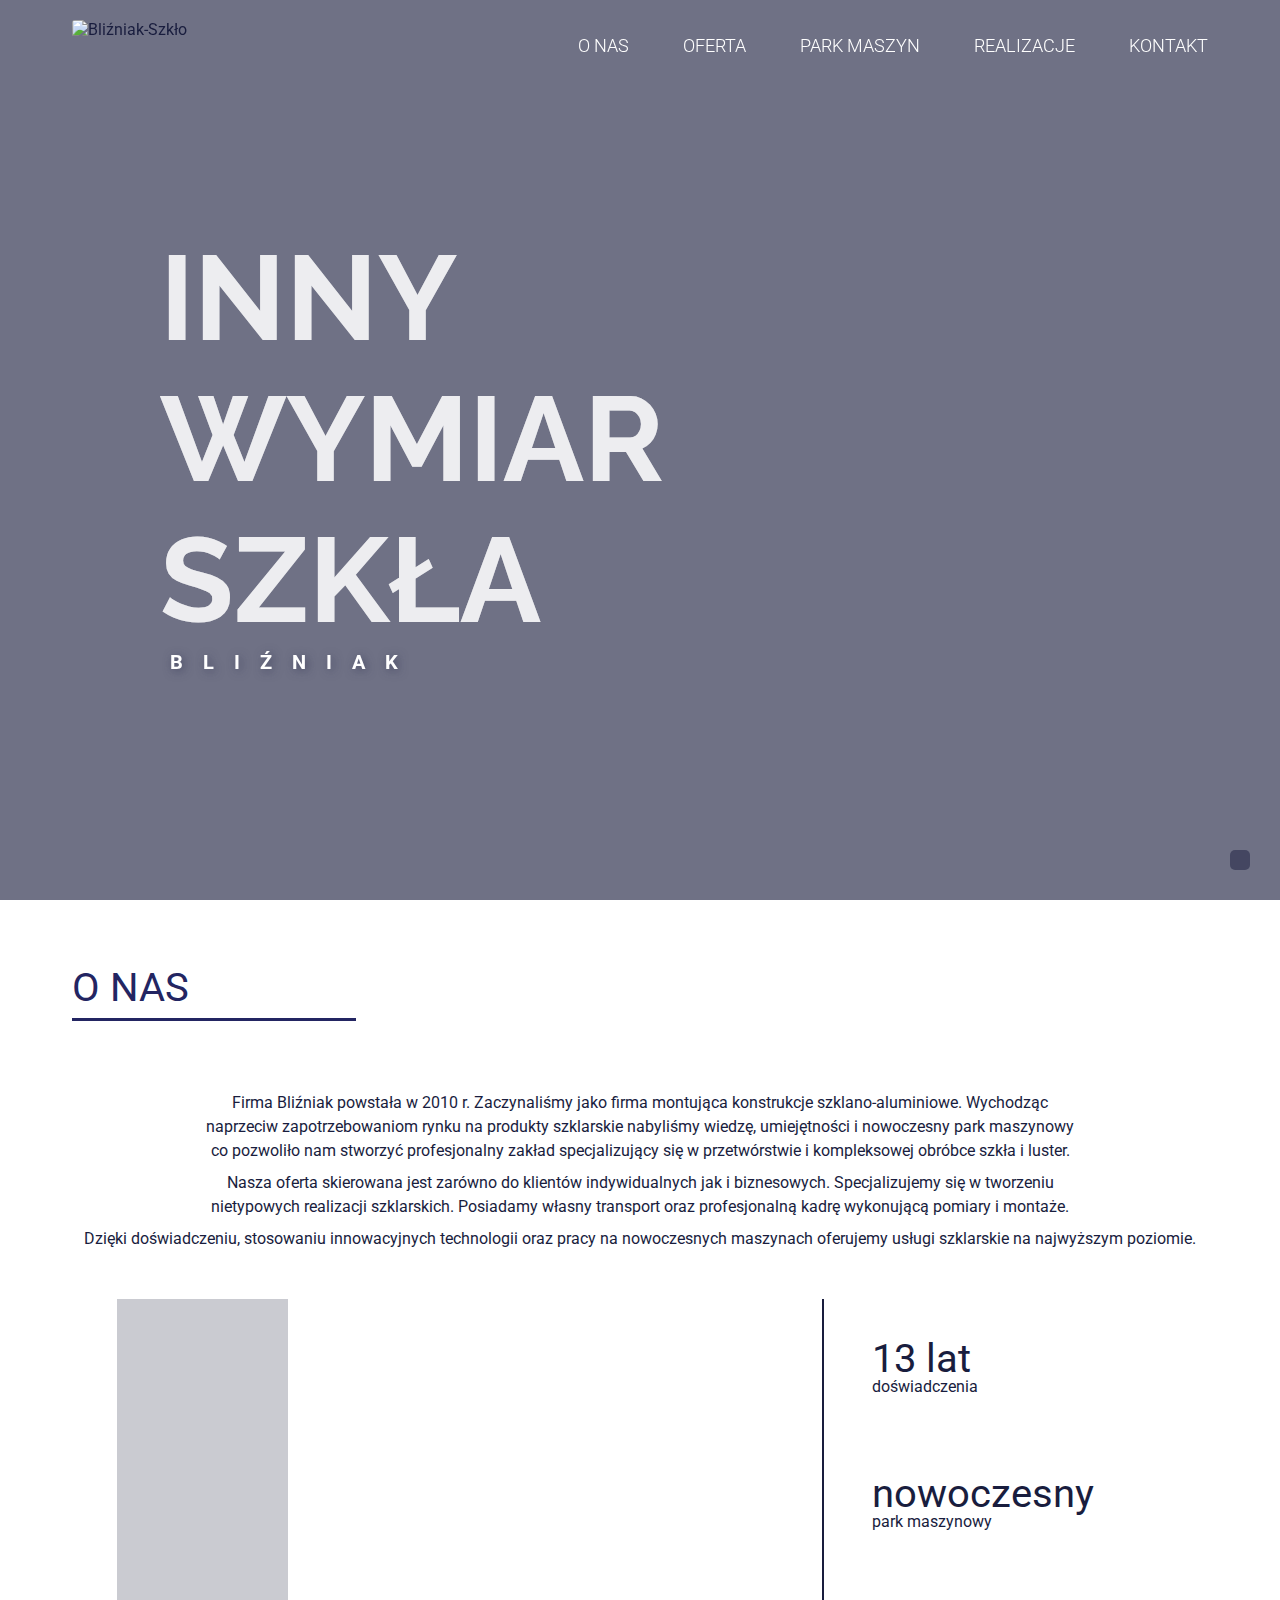
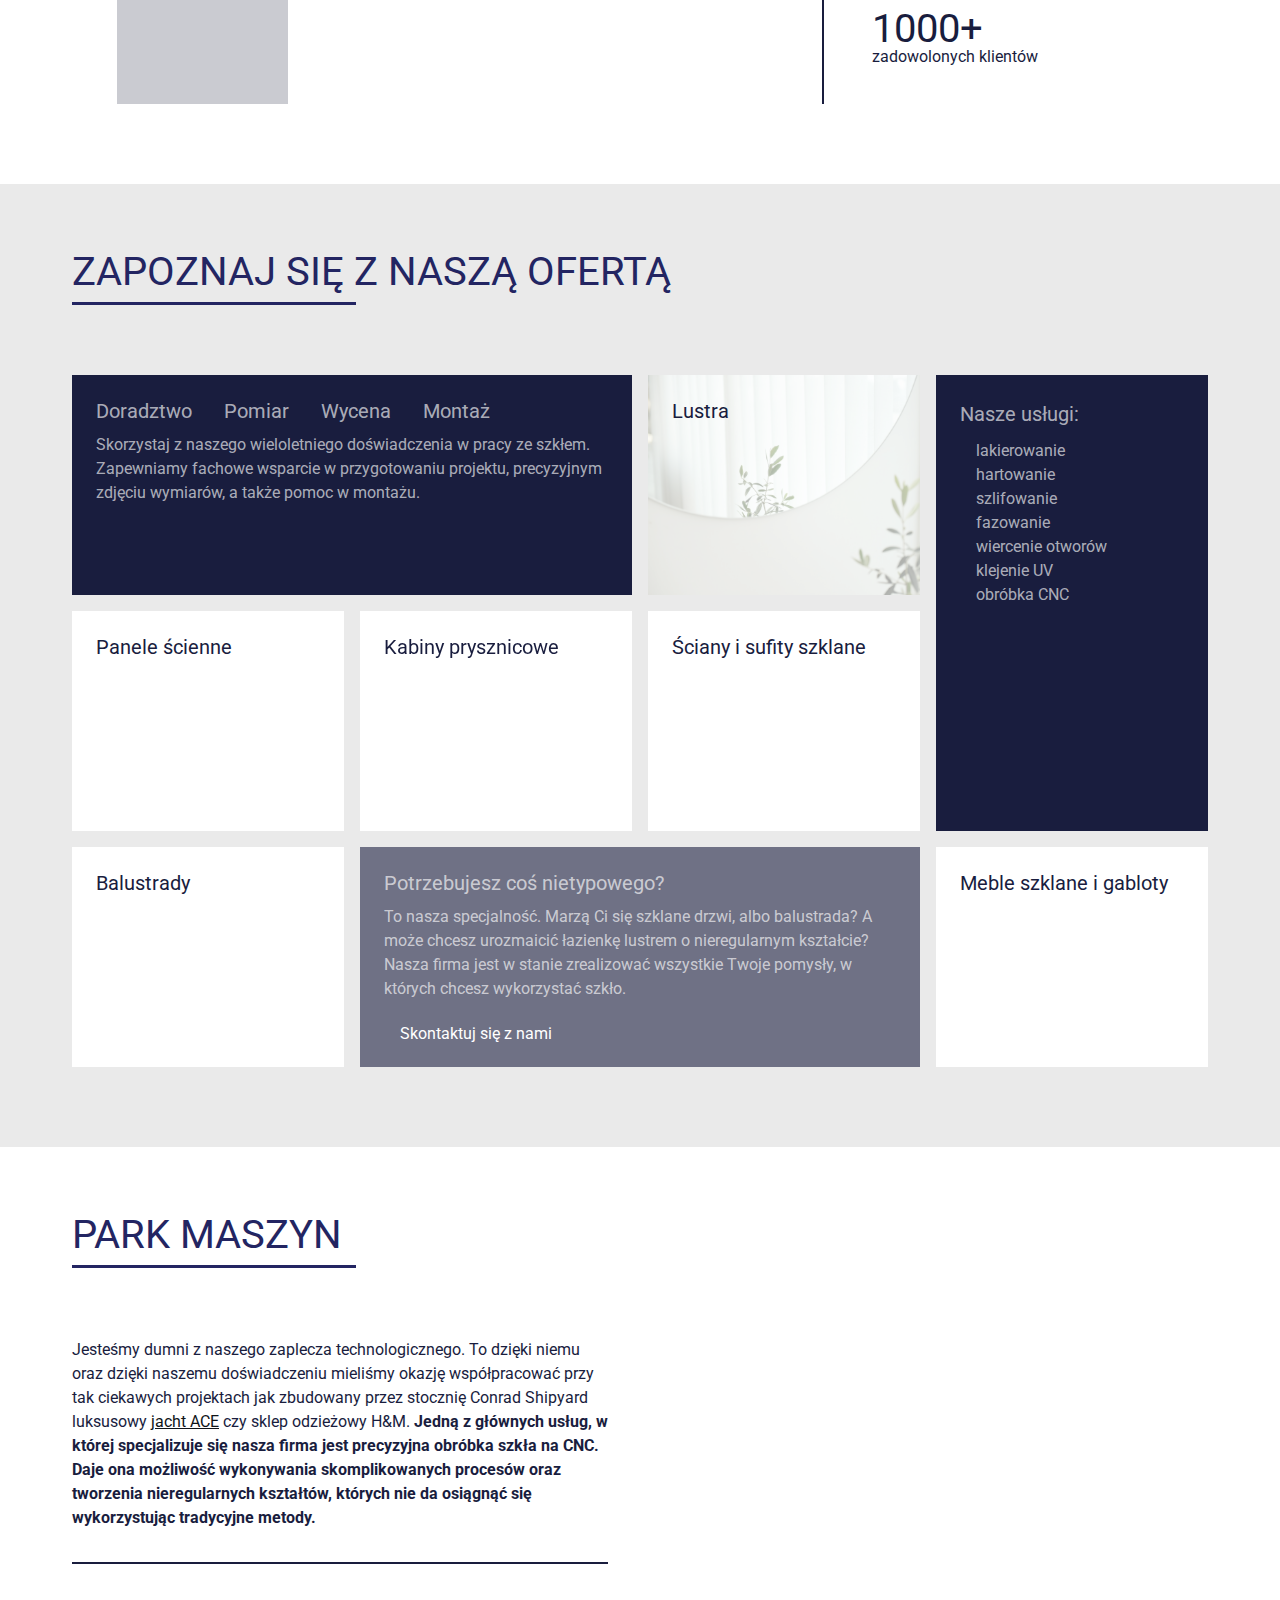
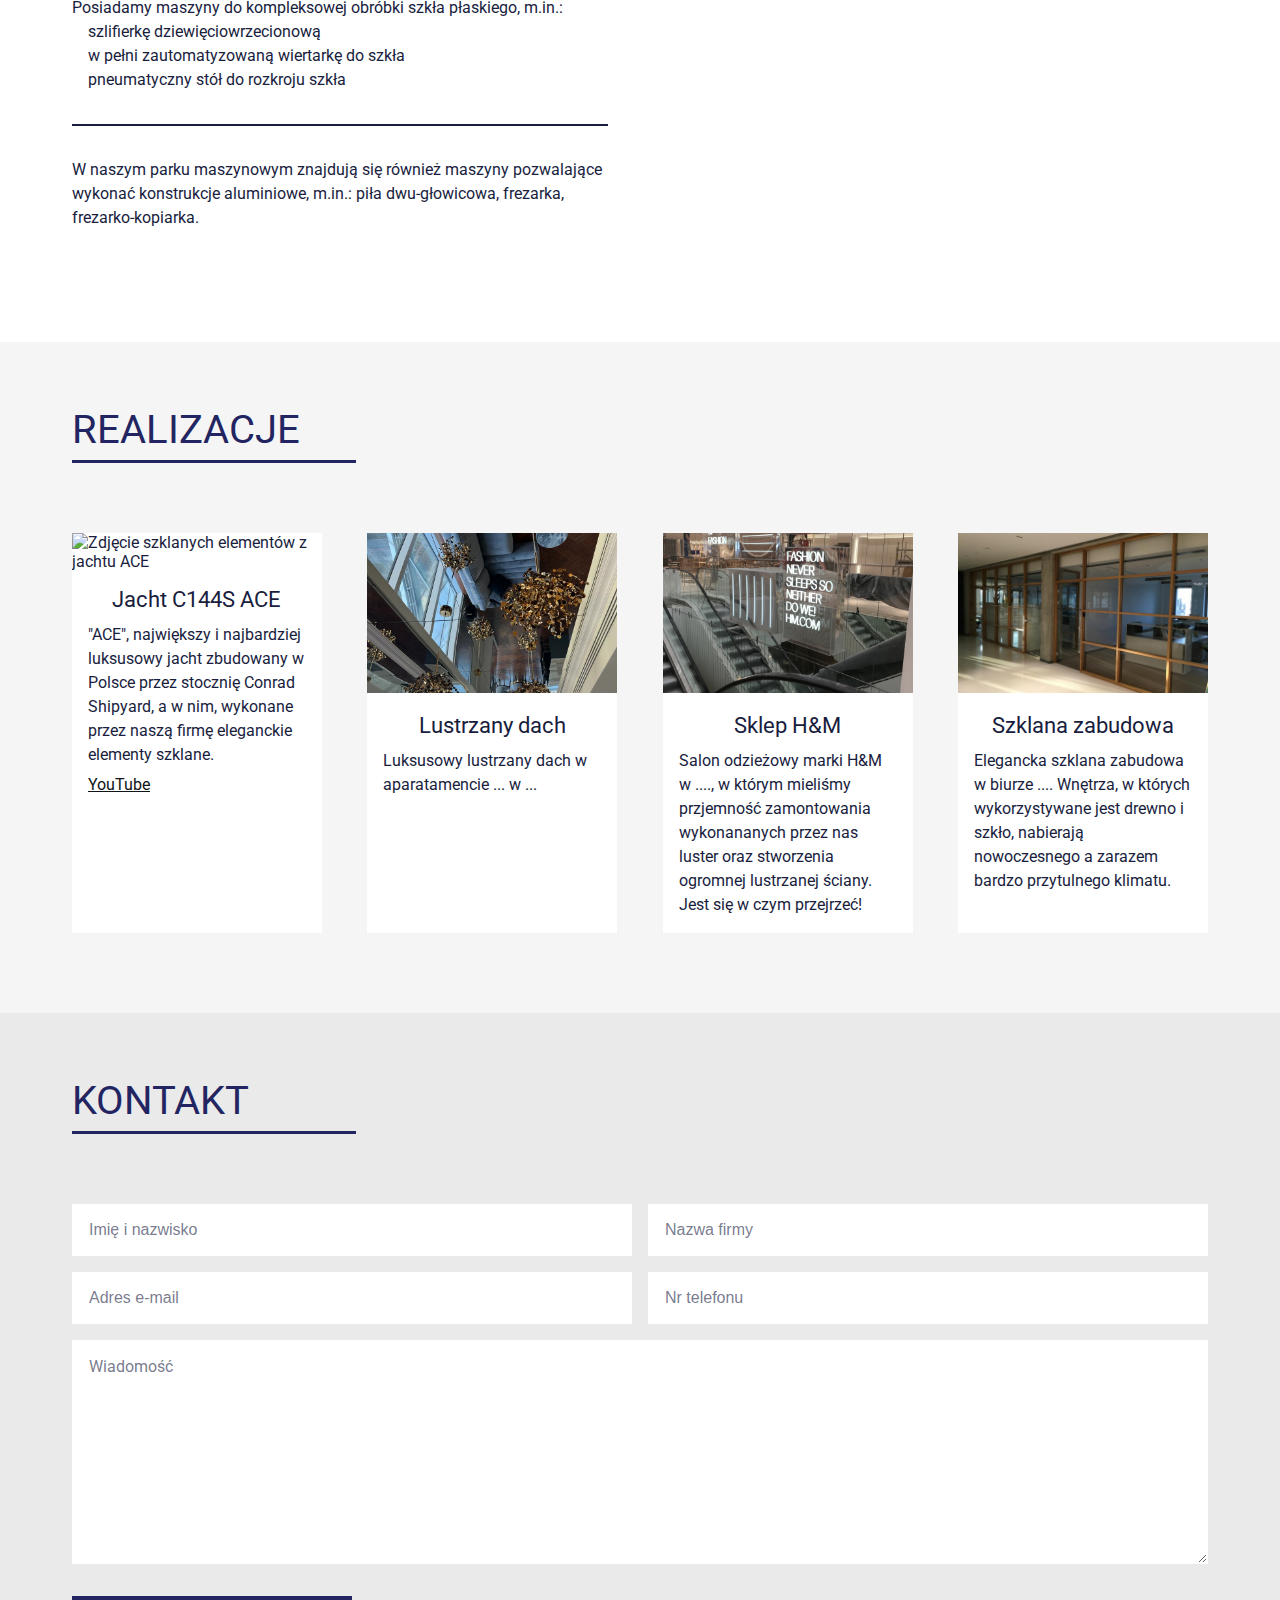
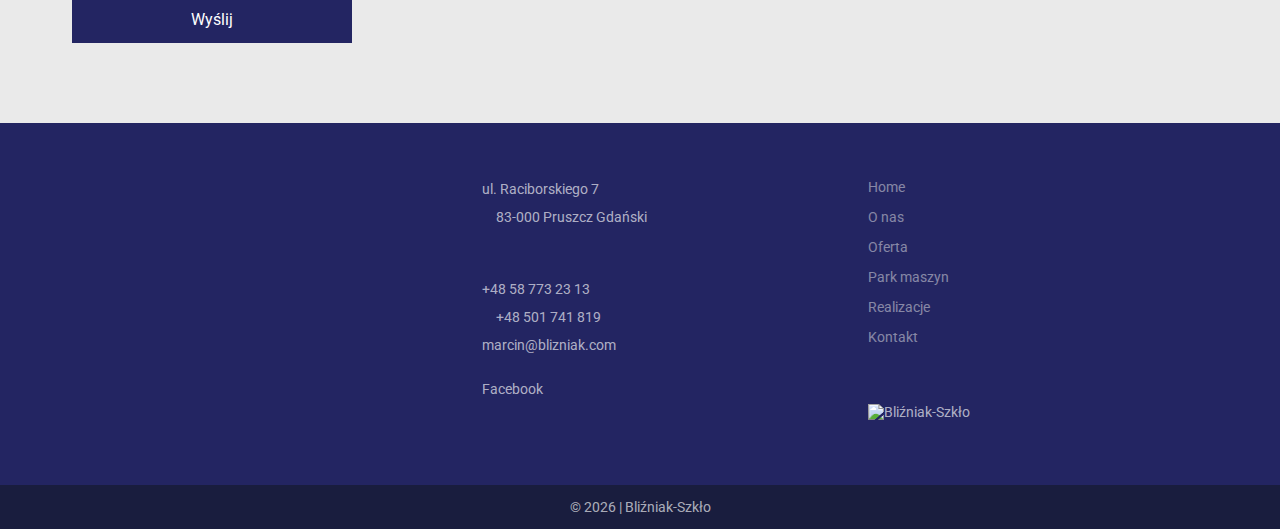
==== commit a04bb663: "Add Ourwork section with finished styling" ====
--- a/index.html
+++ b/index.html
@@ -148,7 +148,7 @@
 									pomoc w montażu.
 								</p>
 							</div>
-							<a href="#contact"><i class="fa-solid fa-angle-right"></i>Skontaktuj się z nami</a>
+							<!-- <a href="#contact"><i class="fa-solid fa-angle-right"></i>Skontaktuj się z nami</a> -->
 						</div>
 
 						<div class="offer__box offer__mirrors">
@@ -196,7 +196,8 @@
 									zrealizować wszystkie Twoje pomysły, w których chcesz wykorzystać szkło.
 								</p>
 							</div>
-							<a href="#contact"><i class="fa-solid fa-angle-right"></i>Dowiedz się więcej</a>
+							<a href="#contact"><i class="fa-solid fa-angle-right"></i>Skontaktuj się z nami</a>
+							<!-- <a href="#contact"><i class="fa-solid fa-angle-right"></i>Dowiedz się więcej</a> -->
 						</div>
 
 						<div class="offer__box offer__services">
@@ -210,7 +211,7 @@
 								<li><i class="fa-solid fa-minus"></i>klejenie UV</li>
 								<li><i class="fa-solid fa-minus"></i>obróbka CNC</li>
 							</ul>
-							<a href="services.html"><i class="fa-solid fa-angle-right"></i>Dowiedz się więcej</a>
+							<!-- <a href="services.html"><i class="fa-solid fa-angle-right"></i>Dowiedz się więcej</a> -->
 						</div>
 					</div>
 				</div>
@@ -223,8 +224,8 @@
 						<div class="machines__text-box">
 							<p class="machines__text">
 								Jesteśmy dumni z naszego zaplecza technologicznego. To dzięki niemu oraz dzięki
-								naszemu wieloletniemu doświadczeniu mieliśmy okazję współpracować przy tak ciekawych
-								projektach jak zbudowany przez stocznię Conrad Shipyard luksusowy
+								naszemu doświadczeniu mieliśmy okazję współpracować przy tak ciekawych projektach
+								jak zbudowany przez stocznię Conrad Shipyard luksusowy
 								<a
 									class="machines__link"
 									href="https://conradshipyard.com/yachts/motor/conrad-c144s/"
@@ -232,6 +233,12 @@
 									>jacht ACE</a
 								>
 								czy sklep odzieżowy H&M.
+								<span
+									>Jedną z głównych usług, w której specjalizuje się nasza firma jest precyzyjna
+									obróbka szkła na CNC. Daje ona możliwość wykonywania skomplikowanych procesów oraz
+									tworzenia nieregularnych kształtów, których nie da osiągnąć się wykorzystując
+									tradycyjne metody.
+								</span>
 							</p>
 
 							<div class="machines__text">
@@ -266,7 +273,74 @@
 			</section>
 
 			<section id="ourwork" class="ourwork section">
-				<div class="wrapper"><h2 class="section-title">Realizacje</h2></div>
+				<div class="wrapper">
+					<h2 class="section-title">Realizacje</h2>
+					<div class="ourwork__container">
+						<div class="ourwork__box">
+							<img
+								src="./img/yacht/y5.jpg"
+								alt="Zdjęcie szklanych elementów z jachtu ACE"
+								class="ourwork__img"
+							/>
+							<div class="ourwork__info">
+								<h3 class="ourwork__title">Jacht C144S ACE</h3>
+								<p class="ourwork__text">
+									"ACE", największy i najbardziej luksusowy jacht zbudowany w Polsce przez stocznię
+									Conrad Shipyard, a w nim, wykonane przez naszą firmę eleganckie elementy szklane.
+								</p>
+								<a
+									class="ourwork__link"
+									href="https://www.youtube.com/watch?v=xVULOyn0DQ4"
+									target="_blank"
+									>YouTube</a
+								>
+							</div>
+						</div>
+
+						<div class="ourwork__box">
+							<img
+								src="./img/mirror roof/roof1.jpg"
+								alt="Zdjęcie lustrzanego sufitu"
+								class="ourwork__img"
+							/>
+							<div class="ourwork__info">
+								<h3 class="ourwork__title">Lustrzany dach</h3>
+								<p class="ourwork__text">Luksusowy lustrzany dach w aparatamencie ... w ...</p>
+							</div>
+						</div>
+
+						<div class="ourwork__box">
+							<img
+								src="./img/shops/shop3.JPG"
+								alt="Zdjęcie lustrzanej ściany wykonanej w salonie H&M"
+								class="ourwork__img"
+							/>
+							<div class="ourwork__info">
+								<h3 class="ourwork__title">Sklep H&M</h3>
+								<p class="ourwork__text">
+									Salon odzieżowy marki H&M w ...., w którym mieliśmy przjemność zamontowania
+									wykonananych przez nas luster oraz stworzenia ogromnej lustrzanej ściany. Jest się
+									w czym przejrzeć!
+								</p>
+							</div>
+						</div>
+
+						<div class="ourwork__box">
+							<img
+								src="./img/interior/office1.jpg"
+								alt="Zdjęcie szklanej ściany wykonanej dla firmy "
+								class="ourwork__img"
+							/>
+							<div class="ourwork__info">
+								<h3 class="ourwork__title">Szklana zabudowa</h3>
+								<p class="ourwork__text">
+									Elegancka szklana zabudowa w biurze .... Wnętrza, w których wykorzystywane jest
+									drewno i szkło, nabierają nowoczesnego a zarazem bardzo przytulnego klimatu.
+								</p>
+							</div>
+						</div>
+					</div>
+				</div>
 			</section>
 
 			<section id="contact" class="contact section">
--- a/css/main.css
+++ b/css/main.css
@@ -62,6 +62,8 @@
 }
 :root {
   font-size: 62.5%;
+  --fz-p-normal: 1.6rem;
+  --fz-p-small: 1.4rem;
 }
 
 *,
@@ -166,12 +168,14 @@
   height: 90px;
   padding: 2rem 0;
 }
+
 .navbar__logo {
   height: 100%;
   z-index: 5;
   border-radius: 3px;
   overflow: hidden;
 }
+
 .navbar__logo-img {
   height: 100%;
 }
@@ -191,18 +195,21 @@
   -webkit-transition: top 0.3s ease-in, opacity 0.3s linear;
   transition: top 0.3s ease-in, opacity 0.3s linear;
 }
+
 .nav__menu {
   display: -webkit-box;
   display: -ms-flexbox;
   display: flex;
   list-style: none;
 }
+
 .nav__menu-desktop {
   -webkit-box-align: center;
       -ms-flex-align: center;
           align-items: center;
   height: 100%;
 }
+
 .nav__menu-mobile {
   -webkit-box-orient: vertical;
   -webkit-box-direction: normal;
@@ -213,6 +220,7 @@
           justify-content: center;
   gap: 2em;
 }
+
 .nav__link {
   margin-left: 3em;
   padding: 1em 0;
@@ -242,6 +250,7 @@
 .nav__link:hover::before {
   width: 100%;
 }
+
 .nav__link-mobile {
   margin: 0;
   color: hsl(0, 0%, 100%);
@@ -275,6 +284,7 @@
   text-align: center;
   z-index: 7;
 }
+
 .hero__shadow {
   display: -webkit-box;
   display: -ms-flexbox;
@@ -294,6 +304,7 @@
   padding: 2em;
   background-color: hsla(234, 27%, 24%, 0.65);
 }
+
 .hero__title {
   background: linear-gradient(135deg, hsla(0, 0%, 100%, 0) 48%, hsl(0, 0%, 100%) 50%, hsla(0, 0%, 100%, 0) 50%);
   background-size: 200%;
@@ -307,12 +318,14 @@
   -webkit-animation: gradientAnimation 12s ease infinite;
           animation: gradientAnimation 12s ease infinite;
 }
+
 .hero__subtitle {
   font-size: 2rem;
   letter-spacing: 2em;
   color: hsl(0, 0%, 100%);
   text-shadow: 2px 2px 10px hsla(234, 27%, 24%, 0.65);
 }
+
 .hero__arrow {
   position: absolute;
   bottom: 20px;
@@ -592,6 +605,11 @@
   padding-bottom: 2em;
 }
 
+.machines__text span {
+  font-weight: bold;
+  color: #191d3e;
+}
+
 .machines__text:nth-child(2) {
   padding-top: 2em;
   margin-bottom: 2em;
@@ -609,7 +627,51 @@
 }
 
 .ourwork {
+  background-color: #f5f5f5;
+}
+
+.ourwork__container {
+  display: -webkit-box;
+  display: -ms-flexbox;
+  display: flex;
+  -webkit-box-pack: justify;
+      -ms-flex-pack: justify;
+          justify-content: space-between;
+  -ms-flex-wrap: wrap;
+      flex-wrap: wrap;
+  width: 100%;
+}
+
+.ourwork__box {
+  width: 22%;
+  height: 400px;
   background-color: hsl(0, 0%, 100%);
+}
+
+.ourwork__img {
+  width: 100%;
+  height: 40%;
+  -o-object-fit: cover;
+     object-fit: cover;
+  -o-object-position: top 10px;
+     object-position: top 10px;
+}
+
+.ourwork__info {
+  padding: 1em;
+}
+
+.ourwork__title {
+  margin-bottom: 0.5em;
+  font-size: 2.2rem;
+  font-weight: normal;
+  text-align: center;
+}
+
+.ourwork__link {
+  display: block;
+  margin-top: 1em;
+  color: #0f1419;
 }
 
 .contact__box {
@@ -818,6 +880,9 @@
   .offer__box h3 {
     font-size: 2rem;
   }
+  .ourwork__link {
+    margin-top: 0.5em;
+  }
 }
 @media (max-width: 1400px) {
   .section {
@@ -895,6 +960,10 @@
     display: block;
     height: 200px;
   }
+  .ourwork__box {
+    width: 28%;
+    margin-bottom: 3em;
+  }
   .contact__form {
     width: 100%;
   }
@@ -948,6 +1017,13 @@
     grid-template-columns: repeat(3, 1fr);
     grid-template-rows: repeat(4, 200px);
     grid-template-areas: "steps steps mirrors" "panels bath services" "stairs walls services" "furniture diff diff ";
+  }
+  .ourwork__box {
+    width: 45%;
+    margin-bottom: 3em;
+  }
+  .ourwork__info {
+    padding: 2em;
   }
   .contact__form-input {
     width: 100%;
@@ -1042,6 +1118,9 @@
   .machines__img {
     display: none;
   }
+  .ourwork__info {
+    padding: 1.5em;
+  }
   .contact__form {
     display: -webkit-box;
     display: -ms-flexbox;
@@ -1119,6 +1198,9 @@
     width: 100%;
     -o-object-fit: cover;
        object-fit: cover;
+  }
+  .ourwork__box {
+    width: 100%;
   }
   .contact__form-btn {
     width: 100%;
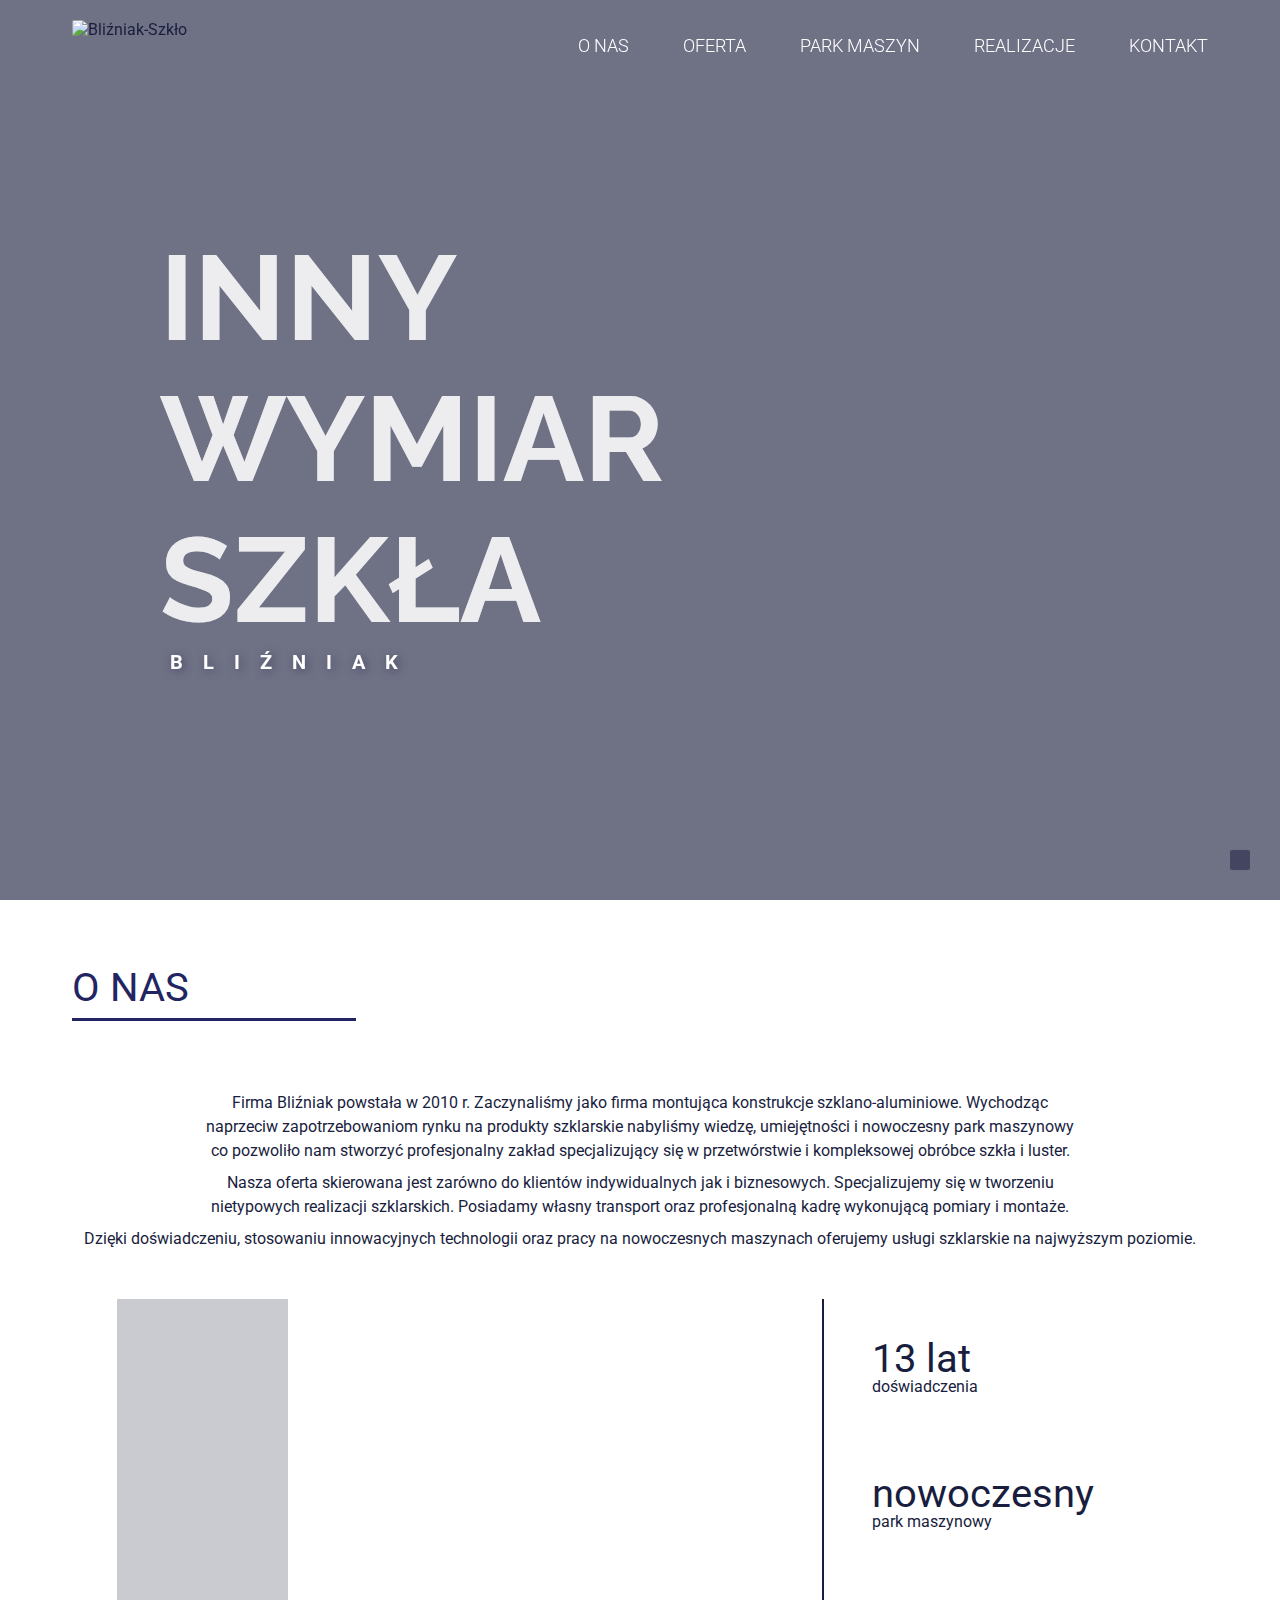
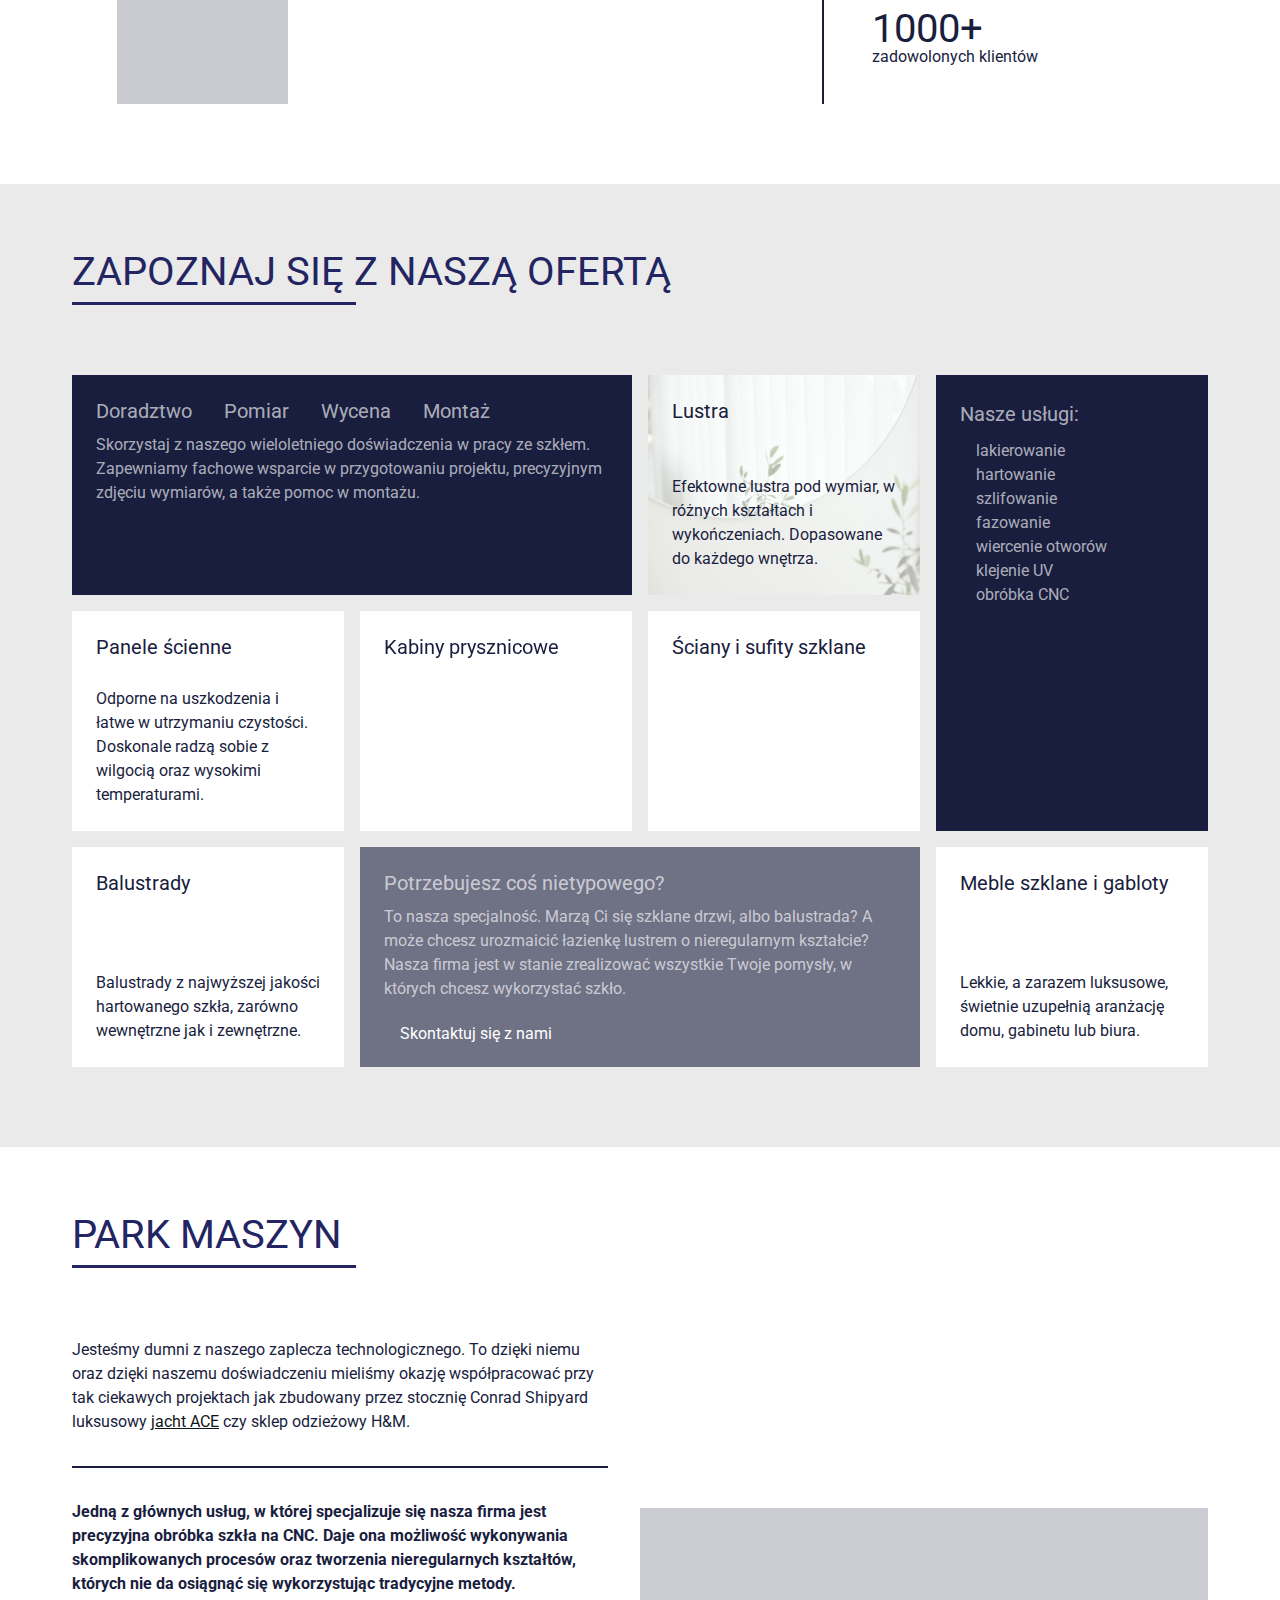
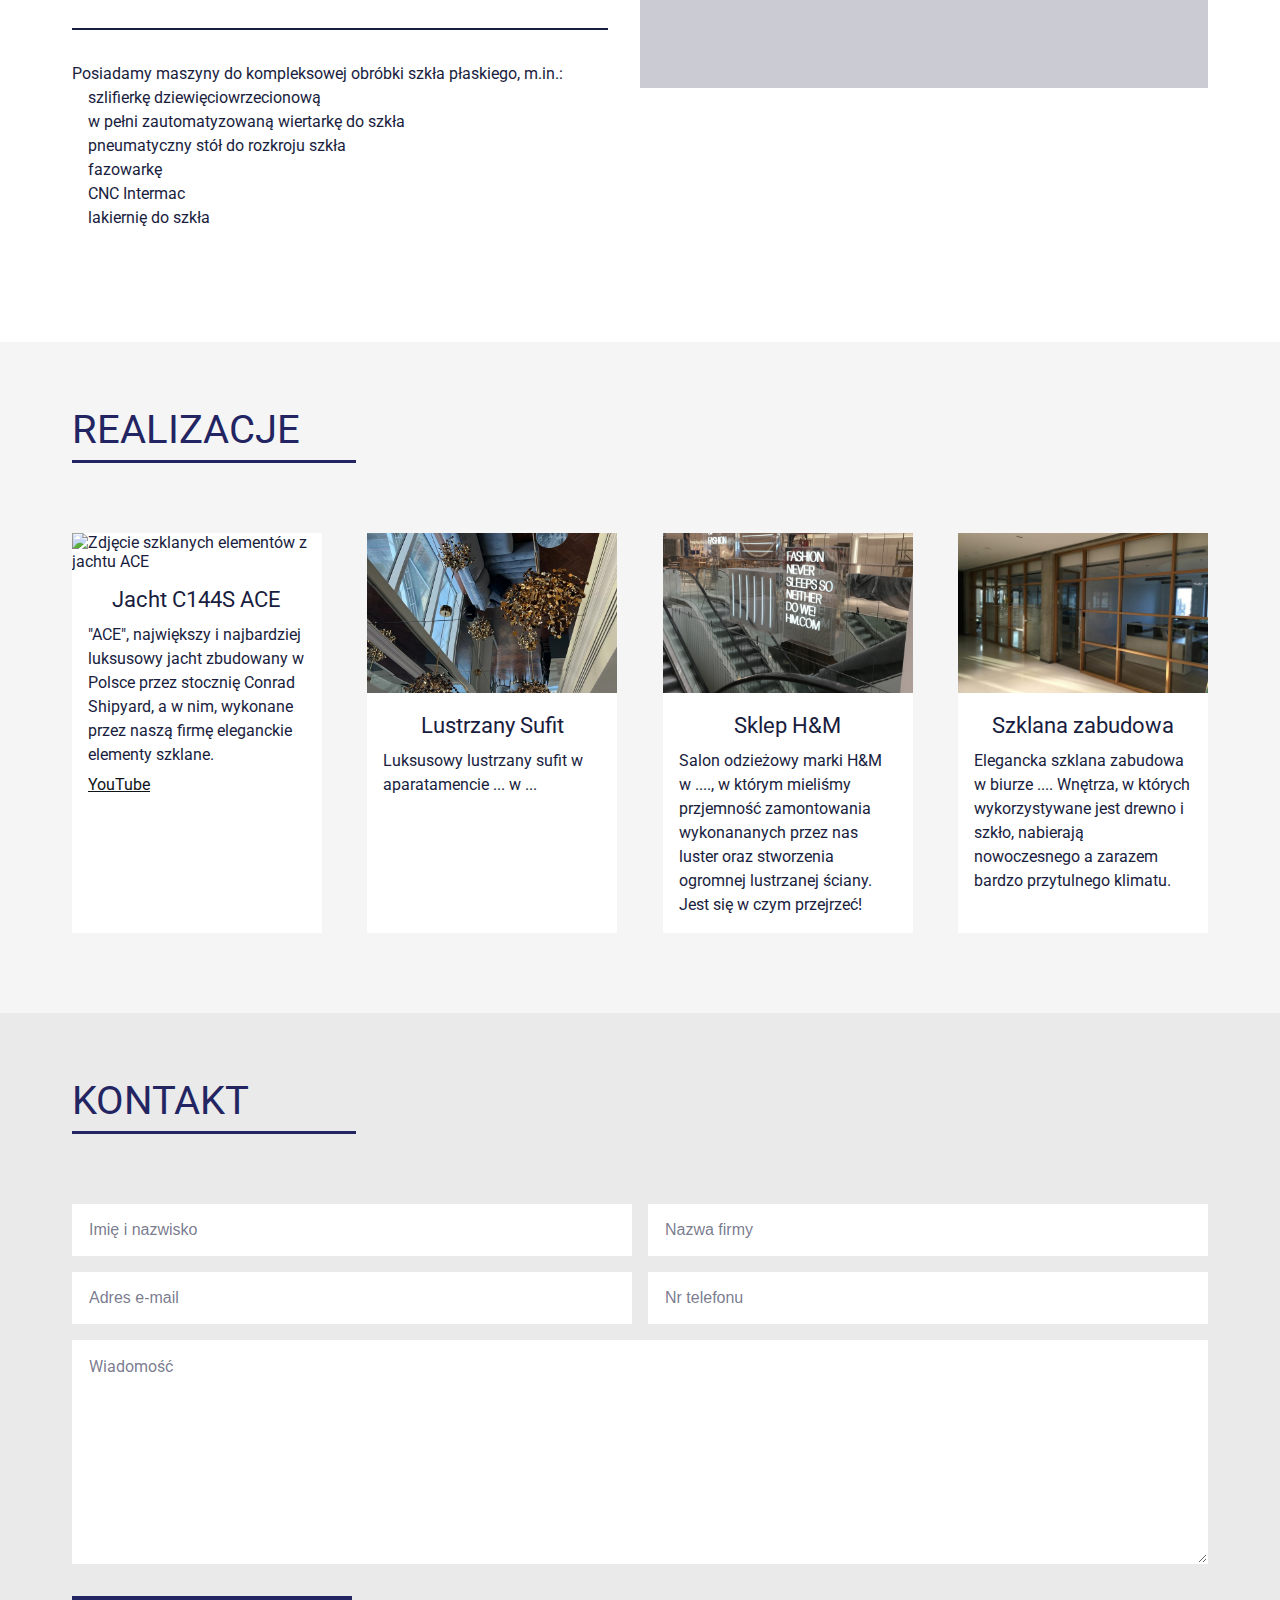
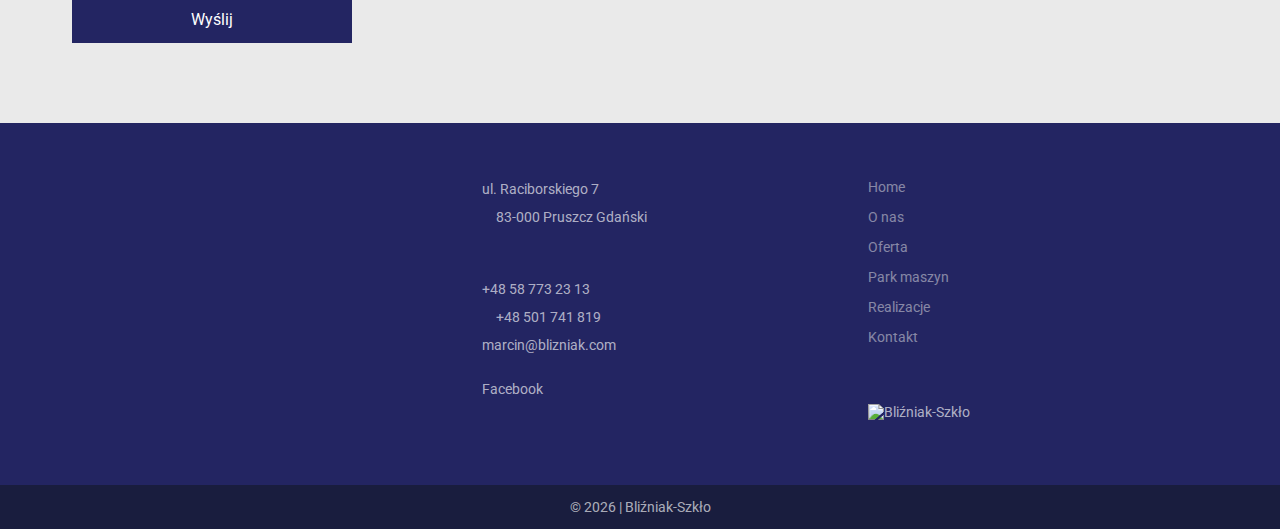
==== commit e81f397e: "Update Offer and Machines sections" ====
--- a/index.html
+++ b/index.html
@@ -125,11 +125,6 @@
 
 					<div class="offer__container">
 						<div class="offer__box offer__steps">
-							<!-- <h3>
-								<span>Doradztwo</span><span><i class="fa-solid fa-angle-right"></i>Pomiar</span
-								><span><i class="fa-solid fa-angle-right"></i>Wycena</span
-								><span><i class="fa-solid fa-angle-right"></i>Montaż</span>
-							</h3> -->
 							<div>
 								<h3 class="offer__steps-title-desktop">
 									<span>Doradztwo</span><span><i class="fa-solid fa-minus"></i>Pomiar</span
@@ -154,9 +149,19 @@
 						<div class="offer__box offer__mirrors">
 							<div class="offer__box-shadow"></div>
 							<h3>Lustra</h3>
-						</div>
-
-						<div class="offer__box offer__panels"><h3>Panele ścienne</h3></div>
+							<p>
+								Efektowne lustra pod wymiar, w różnych kształtach i wykończeniach. Dopasowane do
+								każdego wnętrza.
+							</p>
+						</div>
+
+						<div class="offer__box offer__panels">
+							<h3>Panele ścienne</h3>
+							<p>
+								Odporne na uszkodzenia i łatwe w utrzymaniu czystości. Doskonale radzą sobie z
+								wilgocią oraz wysokimi temperaturami.
+							</p>
+						</div>
 
 						<div class="offer__box offer__walls">
 							<video
@@ -178,14 +183,20 @@
 						<div class="offer__box offer__stairs">
 							<div class="offer__box-shadow"></div>
 							<h3>Balustrady</h3>
-							<!-- <p>
+							<p>
 								Balustrady z najwyższej jakości hartowanego szkła, zarówno wewnętrzne jak i
-								zewnętrzne. Odporne na uszkodzenia mechaniczne, czynniki chemiczne oraz niekorzystne
-								warunki atmosferyczne, będą służyły oraz cieszyły oko przez długie lata.
-							</p> -->
-						</div>
-
-						<div class="offer__box offer__furniture"><h3>Meble szklane i gabloty</h3></div>
+								zewnętrzne.
+							</p>
+							<!-- Odporne na uszkodzenia mechaniczne, czynniki chemiczne oraz niekorzystne
+								warunki atmosferyczne, będą służyły oraz cieszyły oko przez długie lata. -->
+						</div>
+
+						<div class="offer__box offer__furniture">
+							<h3>Meble szklane i gabloty</h3>
+							<p>
+								Lekkie, a zarazem luksusowe, świetnie uzupełnią aranżację domu, gabinetu lub biura.
+							</p>
+						</div>
 
 						<div class="offer__box offer__diff">
 							<div>
@@ -233,6 +244,9 @@
 									>jacht ACE</a
 								>
 								czy sklep odzieżowy H&M.
+							</p>
+
+							<p class="machines__text">
 								<span
 									>Jedną z głównych usług, w której specjalizuje się nasza firma jest precyzyjna
 									obróbka szkła na CNC. Daje ona możliwość wykonywania skomplikowanych procesów oraz
@@ -249,15 +263,14 @@
 										<i class="fa-solid fa-minus"></i>w pełni zautomatyzowaną wiertarkę do szkła
 									</li>
 									<li><i class="fa-solid fa-minus"></i>pneumatyczny stół do rozkroju szkła</li>
+									<li><i class="fa-solid fa-minus"></i>fazowarkę</li>
+									<li><i class="fa-solid fa-minus"></i>CNC Intermac</li>
+									<li><i class="fa-solid fa-minus"></i>lakiernię do szkła</li>
 									<!-- <li><i class="fa-solid fa-minus"></i>pneumatyczny stół do rozkroju szkła</li> -->
 								</ul>
 							</div>
-
-							<p class="machines__text">
-								W naszym parku maszynowym znajdują się również maszyny pozwalające wykonać
-								konstrukcje aluminiowe, m.in.: piła dwu-głowicowa, frezarka, frezarko-kopiarka.
-							</p>
-						</div>
+						</div>
+
 						<div class="machines__assets">
 							<video
 								class="machines__video"
@@ -304,8 +317,8 @@
 								class="ourwork__img"
 							/>
 							<div class="ourwork__info">
-								<h3 class="ourwork__title">Lustrzany dach</h3>
-								<p class="ourwork__text">Luksusowy lustrzany dach w aparatamencie ... w ...</p>
+								<h3 class="ourwork__title">Lustrzany Sufit</h3>
+								<p class="ourwork__text">Luksusowy lustrzany sufit w aparatamencie ... w ...</p>
 							</div>
 						</div>
 
--- a/css/main.css
+++ b/css/main.css
@@ -128,7 +128,7 @@
   font-size: 4rem;
   line-height: 1;
   background-color: hsla(234, 27%, 24%, 0.65);
-  border-radius: 5px;
+  border-radius: 2px;
   z-index: 5;
 }
 
@@ -172,7 +172,7 @@
 .navbar__logo {
   height: 100%;
   z-index: 5;
-  border-radius: 3px;
+  border-radius: 2px;
   overflow: hidden;
 }
 
@@ -256,12 +256,18 @@
   color: hsl(0, 0%, 100%);
   font-size: 3rem;
   font-weight: normal;
+  text-transform: uppercase;
   position: relative;
   font-family: "Roboto", sans-serif;
   font-weight: 300;
   text-decoration: none;
   overflow: hidden;
   cursor: pointer;
+}
+
+.nav__link-mobile:hover,
+.nav__link-mobile:focus {
+  color: #dec34a;
 }
 
 .is-visible {
@@ -880,6 +886,10 @@
   .offer__box h3 {
     font-size: 2rem;
   }
+  .machines__img {
+    display: block;
+    height: 180px;
+  }
   .ourwork__link {
     margin-top: 0.5em;
   }
@@ -957,7 +967,6 @@
     margin-left: 0.8em;
   }
   .machines__img {
-    display: block;
     height: 200px;
   }
   .ourwork__box {
@@ -1115,6 +1124,9 @@
     margin: 0;
     border: none;
   }
+  .machines__text .fa-minus {
+    margin-right: 0.6em;
+  }
   .machines__img {
     display: none;
   }
@@ -1132,6 +1144,9 @@
   }
 }
 @media (max-width: 576px) {
+  body {
+    text-wrap: balance;
+  }
   .wrapper {
     padding: 0 2em;
   }
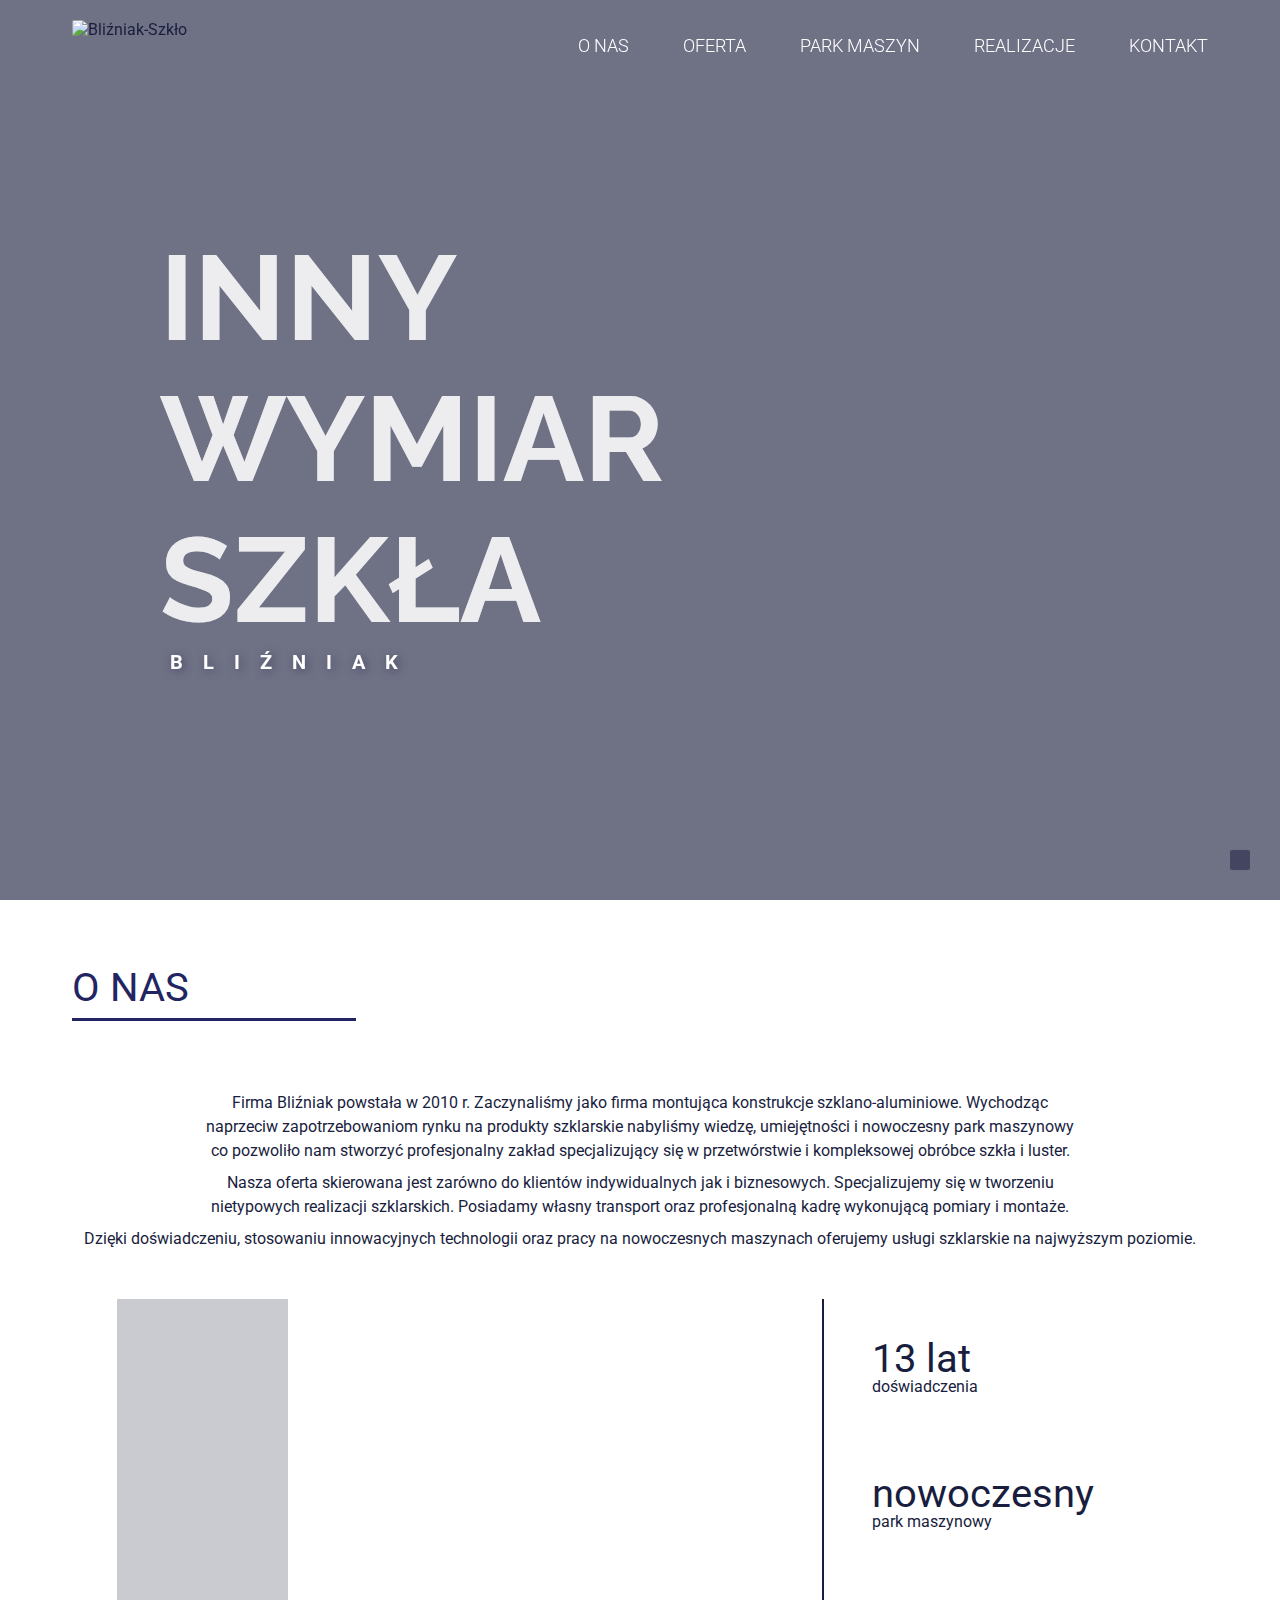
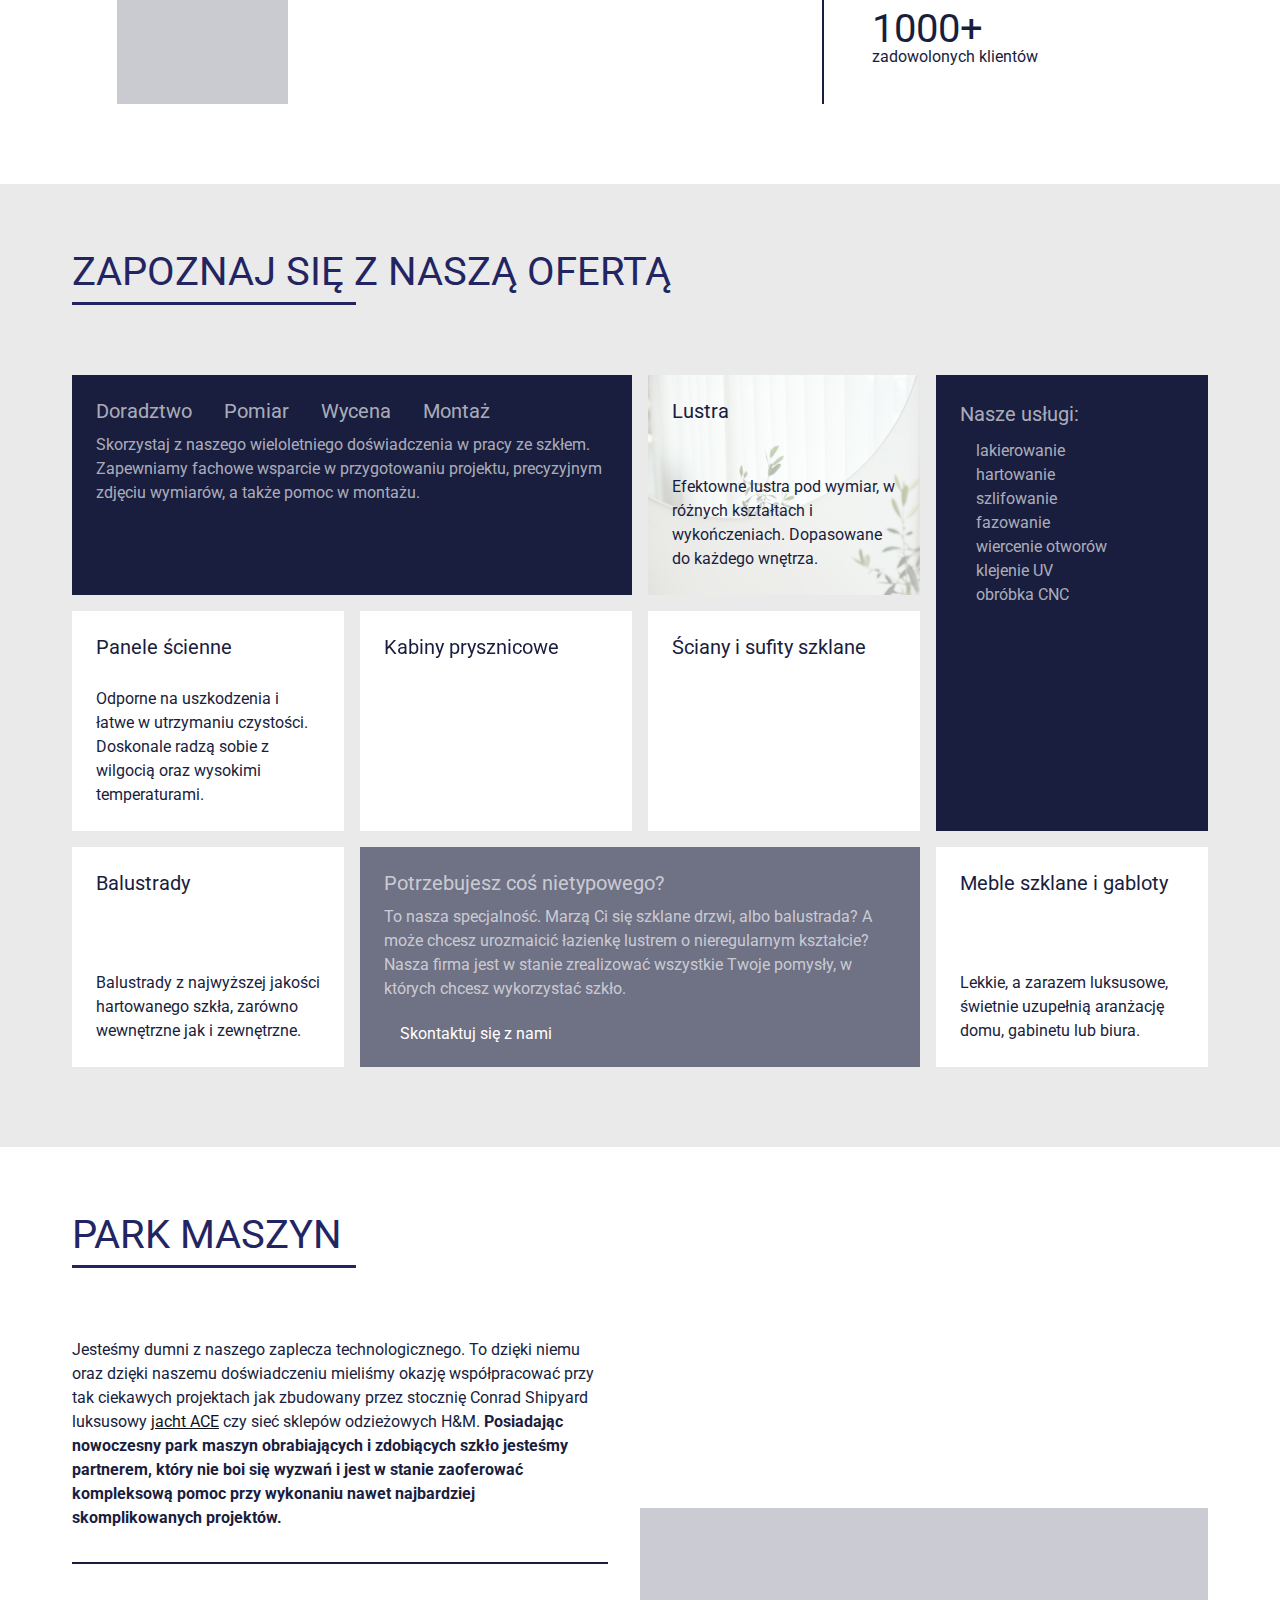
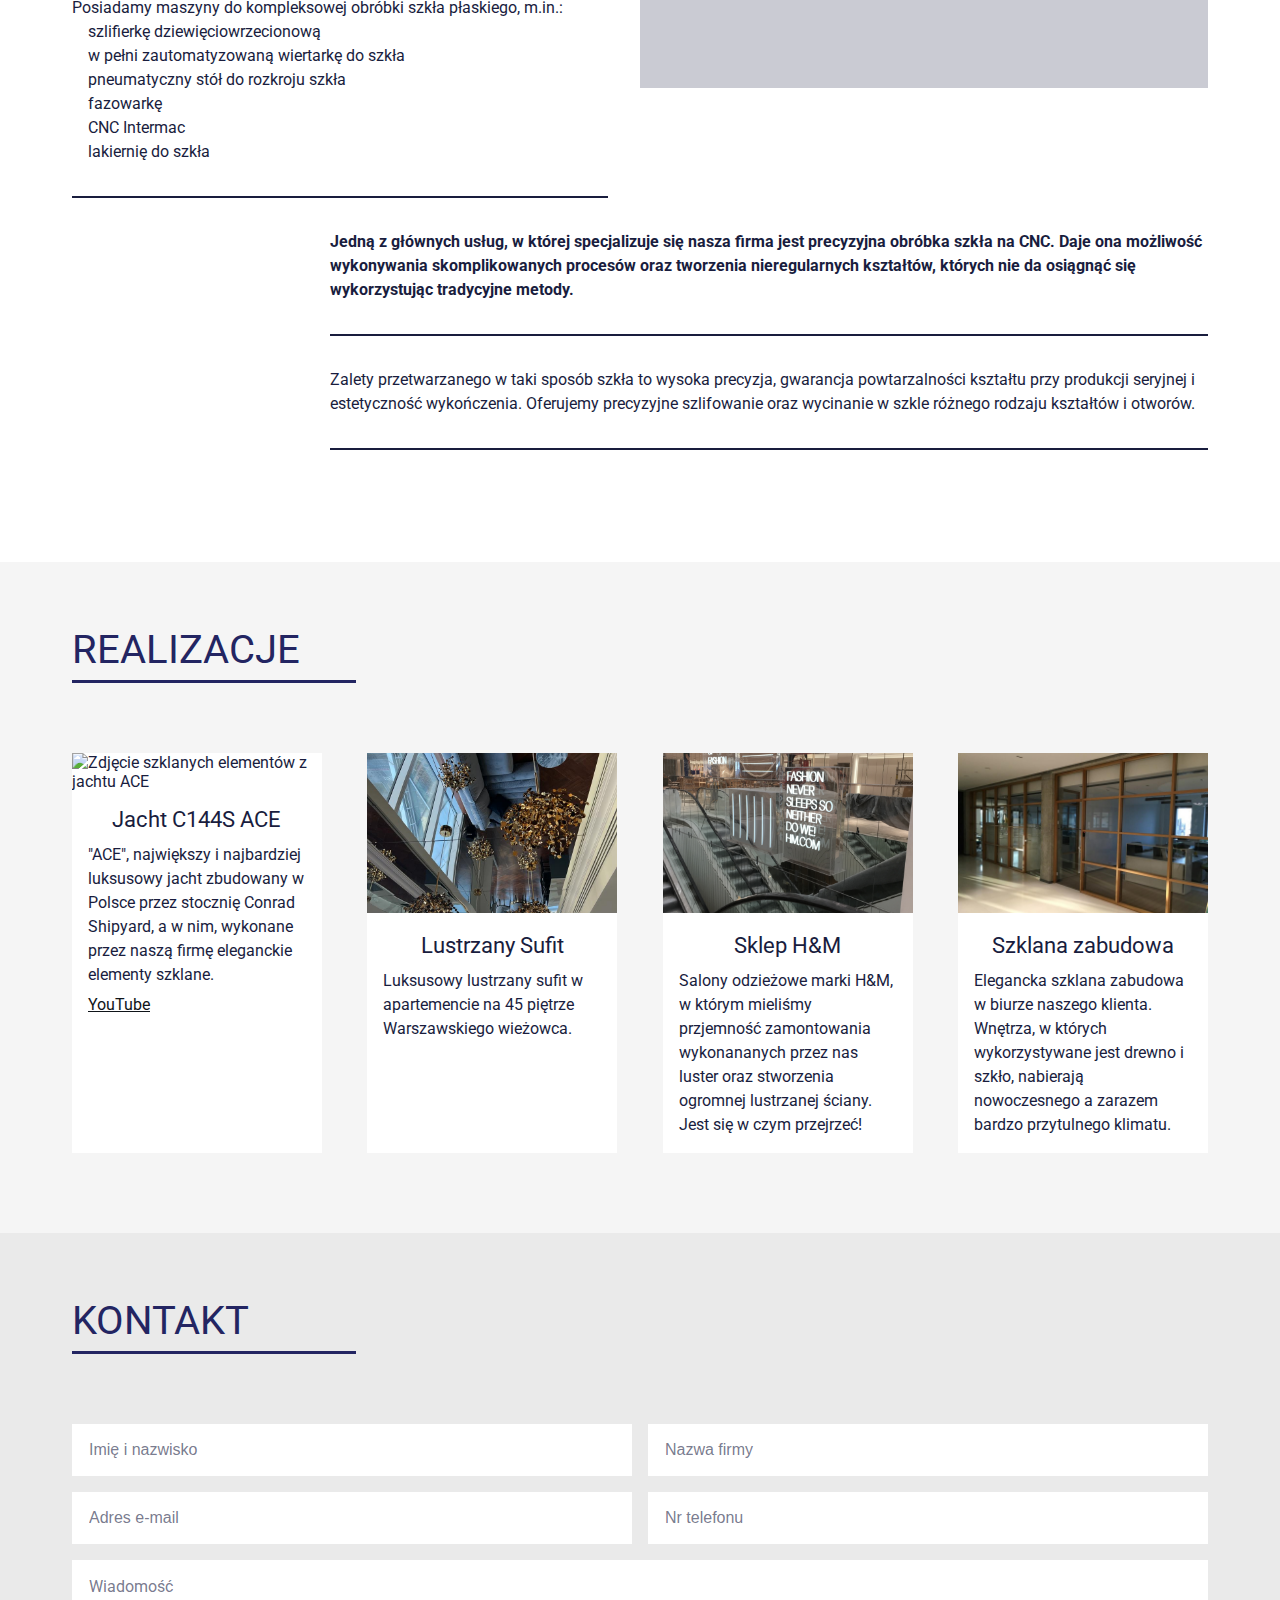
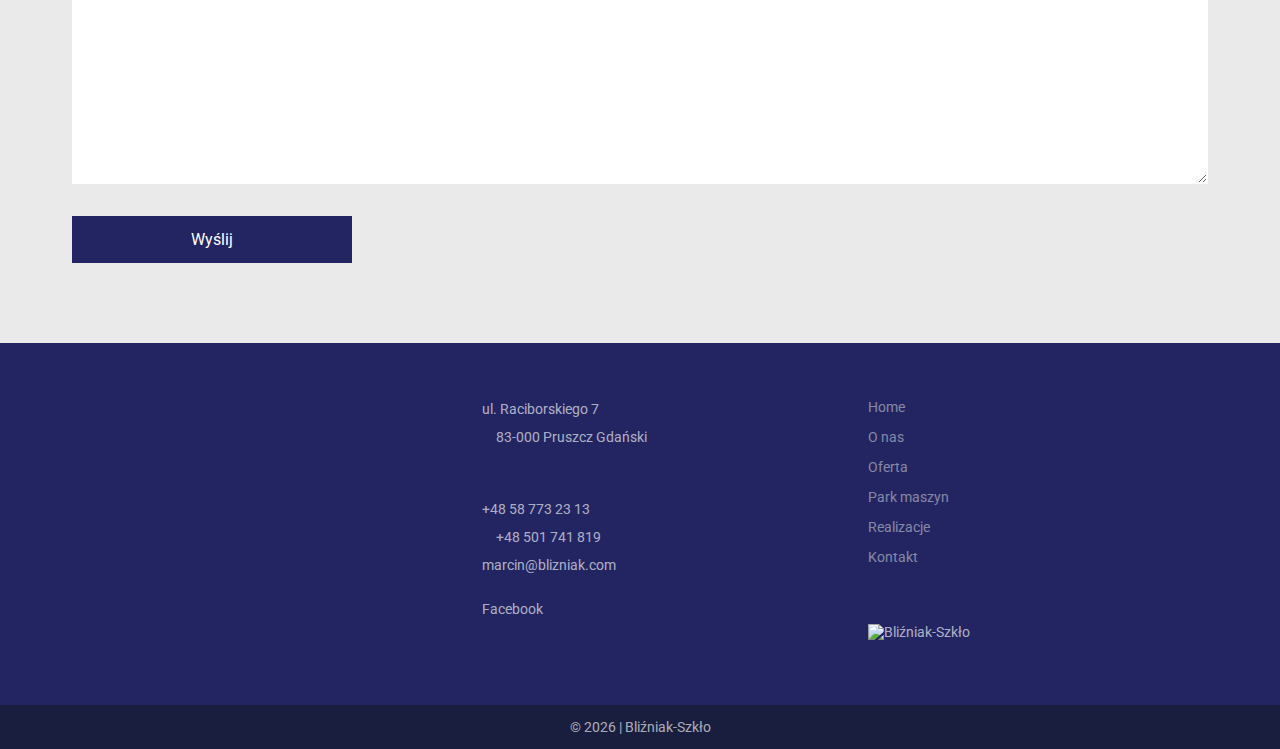
==== commit e6a796e5: "Change contact form mail styling" ====
--- a/index.html
+++ b/index.html
@@ -1,5 +1,5 @@
 <!DOCTYPE html>
-<html lang="en">
+<html lang="pl">
 	<head>
 		<meta charset="UTF-8" />
 		<meta http-equiv="X-UA-Compatible" content="IE=edge" />
@@ -8,7 +8,7 @@
 		<link rel="preconnect" href="https://fonts.googleapis.com" />
 		<link rel="preconnect" href="https://fonts.gstatic.com" crossorigin />
 		<link
-			href="https://fonts.googleapis.com/css2?family=Raleway:wght@400;700&family=Roboto:wght@300;400;700&display=swap"
+			href="https://fonts.googleapis.com/css2?family=Raleway:wght@400;700&family=Roboto:wght@300;400;500;700&display=swap"
 			rel="stylesheet"
 		/>
 		<link rel="stylesheet" href="./css/hamburger.css" />
@@ -22,6 +22,7 @@
 	</head>
 
 	<body>
+		<p class="msg-status"></p>
 		<header class="header">
 			<div class="nav-wrapper">
 				<div class="navbar">
@@ -64,7 +65,7 @@
 
 		<main>
 			<div class="arrow-up">
-				<a href="#"><i class="fa-solid fa-chevron-up"></i></a>
+				<a href="/"><i class="fa-solid fa-chevron-up"></i></a>
 			</div>
 
 			<section class="hero">
@@ -243,16 +244,12 @@
 									target="_blank"
 									>jacht ACE</a
 								>
-								czy sklep odzieżowy H&M.
-							</p>
-
-							<p class="machines__text">
+								czy sieć sklepów odzieżowych H&M.
 								<span
-									>Jedną z głównych usług, w której specjalizuje się nasza firma jest precyzyjna
-									obróbka szkła na CNC. Daje ona możliwość wykonywania skomplikowanych procesów oraz
-									tworzenia nieregularnych kształtów, których nie da osiągnąć się wykorzystując
-									tradycyjne metody.
-								</span>
+									>Posiadając nowoczesny park maszyn obrabiających i zdobiących szkło jesteśmy
+									partnerem, który nie boi się wyzwań i jest w stanie zaoferować kompleksową pomoc
+									przy wykonaniu nawet najbardziej skomplikowanych projektów.</span
+								>
 							</p>
 
 							<div class="machines__text">
@@ -266,7 +263,6 @@
 									<li><i class="fa-solid fa-minus"></i>fazowarkę</li>
 									<li><i class="fa-solid fa-minus"></i>CNC Intermac</li>
 									<li><i class="fa-solid fa-minus"></i>lakiernię do szkła</li>
-									<!-- <li><i class="fa-solid fa-minus"></i>pneumatyczny stół do rozkroju szkła</li> -->
 								</ul>
 							</div>
 						</div>
@@ -282,6 +278,28 @@
 							<div class="machines__img"><div class="machines__img-shadow"></div></div>
 						</div>
 					</div>
+
+					<div class="machines__container machines__container-bottom">
+						<div class="machines__assets machines__assets-bottom">
+							<video class="machines__video" src="./video/cnc.mp4" autoplay muted loop></video>
+						</div>
+						<div class="machines__text-box-bottom">
+							<p class="machines__text">
+								<span
+									>Jedną z głównych usług, w której specjalizuje się nasza firma jest precyzyjna
+									obróbka szkła na CNC. Daje ona możliwość wykonywania skomplikowanych procesów oraz
+									tworzenia nieregularnych kształtów, których nie da osiągnąć się wykorzystując
+									tradycyjne metody.
+								</span>
+							</p>
+							<p class="machines__text">
+								Zalety przetwarzanego w taki sposób szkła to wysoka precyzja, gwarancja
+								powtarzalności kształtu przy produkcji seryjnej i estetyczność wykończenia.
+								Oferujemy precyzyjne szlifowanie oraz wycinanie w szkle różnego rodzaju kształtów i
+								otworów.
+							</p>
+						</div>
+					</div>
 				</div>
 			</section>
 
@@ -318,7 +336,9 @@
 							/>
 							<div class="ourwork__info">
 								<h3 class="ourwork__title">Lustrzany Sufit</h3>
-								<p class="ourwork__text">Luksusowy lustrzany sufit w aparatamencie ... w ...</p>
+								<p class="ourwork__text">
+									Luksusowy lustrzany sufit w apartemencie na 45 piętrze Warszawskiego wieżowca.
+								</p>
 							</div>
 						</div>
 
@@ -331,9 +351,9 @@
 							<div class="ourwork__info">
 								<h3 class="ourwork__title">Sklep H&M</h3>
 								<p class="ourwork__text">
-									Salon odzieżowy marki H&M w ...., w którym mieliśmy przjemność zamontowania
-									wykonananych przez nas luster oraz stworzenia ogromnej lustrzanej ściany. Jest się
-									w czym przejrzeć!
+									Salony odzieżowe marki H&M, w którym mieliśmy przjemność zamontowania wykonananych
+									przez nas luster oraz stworzenia ogromnej lustrzanej ściany. Jest się w czym
+									przejrzeć!
 								</p>
 							</div>
 						</div>
@@ -347,8 +367,9 @@
 							<div class="ourwork__info">
 								<h3 class="ourwork__title">Szklana zabudowa</h3>
 								<p class="ourwork__text">
-									Elegancka szklana zabudowa w biurze .... Wnętrza, w których wykorzystywane jest
-									drewno i szkło, nabierają nowoczesnego a zarazem bardzo przytulnego klimatu.
+									Elegancka szklana zabudowa w biurze naszego klienta. Wnętrza, w których
+									wykorzystywane jest drewno i szkło, nabierają nowoczesnego a zarazem bardzo
+									przytulnego klimatu.
 								</p>
 							</div>
 						</div>
@@ -360,8 +381,9 @@
 				<div class="wrapper">
 					<h2 class="section-title">Kontakt</h2>
 					<div class="contact__box">
-						<form class="contact__form" name="contactFrom">
+						<form class="contact__form" name="contactFrom" method="post" action="mail.php">
 							<input
+								id="name"
 								class="contact__form-input"
 								type="text"
 								name="name"
@@ -369,6 +391,7 @@
 								required
 							/>
 							<input
+								id="company"
 								class="contact__form-input"
 								type="text"
 								name="company"
@@ -376,6 +399,7 @@
 							/>
 
 							<input
+								id="email"
 								class="contact__form-input"
 								type="email"
 								name="email"
@@ -383,6 +407,7 @@
 								required
 							/>
 							<input
+								id="phone"
 								class="contact__form-input"
 								type="tel"
 								name="phone"
@@ -390,6 +415,7 @@
 							/>
 
 							<textarea
+								id="message"
 								class="contact__form-input contact__form-textarea"
 								name="message"
 								id="message"
@@ -399,6 +425,7 @@
 							></textarea>
 							<button id="form-btn" class="contact__form-btn" type="submit">Wyślij</button>
 						</form>
+
 						<!-- <div class="contact__img">
 							<img src="./img/yacht/y4.jpg" alt="Szklane drzwi w łazience jachtu ACE" />
 						</div> -->
@@ -463,7 +490,5 @@
 				&copy; <span class="footer__year"></span> | Bliźniak-Szkło
 			</div>
 		</footer>
-
-		<script src="https://smtpjs.com/v3/smtp.js"></script>
 	</body>
 </html>
